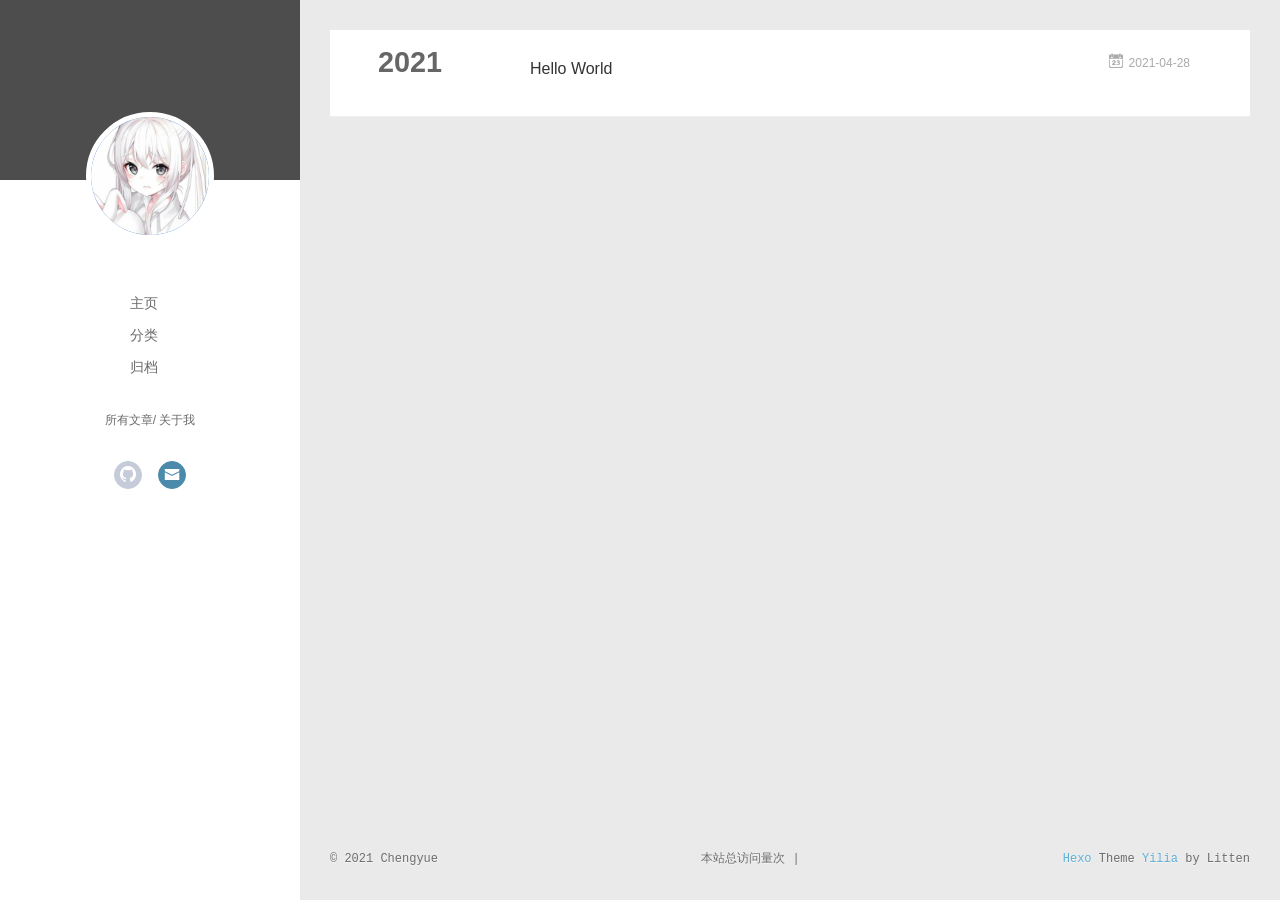
==== archives/index.html @ 6927a151 "Site updated: 2021-04-29 12:29:31" ====
<!DOCTYPE html>
<html>
<head>
  <meta charset="utf-8">
  
  <meta name="renderer" content="webkit">
  <meta http-equiv="X-UA-Compatible" content="IE=edge" >
  <link rel="dns-prefetch" href="http://example.com">
  <title>Archives | Sakura</title>
  <meta name="viewport" content="width=device-width, initial-scale=1, maximum-scale=1">
  <meta name="description" content="我们走过很多路，最后也回归到土里">
<meta property="og:type" content="website">
<meta property="og:title" content="Sakura">
<meta property="og:url" content="http://example.com/archives/index.html">
<meta property="og:site_name" content="Sakura">
<meta property="og:description" content="我们走过很多路，最后也回归到土里">
<meta property="og:locale" content="en_US">
<meta property="article:author" content="Chengyue">
<meta name="twitter:card" content="summary">
  
    <link rel="alternative" href="/atom.xml" title="Sakura" type="application/atom+xml">
  
  
    <link rel="icon" href="/favicon.png">
  
  <link rel="stylesheet" type="text/css" href="/./main.0cf68a.css">
  <style type="text/css">
  
    #container.show {
      background: linear-gradient(200deg,#a0cfe4,#e8c37e);
    }
  </style>
  

  

<meta name="generator" content="Hexo 5.4.0"></head>

<body>
  <div id="container" q-class="show:isCtnShow">
    <canvas id="anm-canvas" class="anm-canvas"></canvas>
    <div class="left-col" q-class="show:isShow">
      
<div class="overlay" style="background: #4d4d4d"></div>
<div class="intrude-less">
	<header id="header" class="inner">
		<a href="/" class="profilepic">
			<img src="/assets/touxiang.jpg" class="js-avatar">
		</a>
		<hgroup>
		  <h1 class="header-author"><a href="/"></a></h1>
		</hgroup>
		

		<nav class="header-menu">
			<ul>
			
				<li><a href="/">主页</a></li>
	        
				<li><a href="/categories">分类</a></li>
	        
				<li><a href="/archives">归档</a></li>
	        
			</ul>
		</nav>
		<nav class="header-smart-menu">
    		
    			
    			<a q-on="click: openSlider(e, 'innerArchive')" href="javascript:void(0)">所有文章</a>
    			
            
    			
            
    			
    			<a q-on="click: openSlider(e, 'aboutme')" href="javascript:void(0)">关于我</a>
    			
            
		</nav>
		<nav class="header-nav">
			<div class="social">
				
					<a class="github" target="_blank" href="https://github.com/ammu14/ammu14.github.io" title="github"><i class="icon-github"></i></a>
		        
					<a class="mail" target="_blank" href="mailto:527351945@qq.com" title="mail"><i class="icon-mail"></i></a>
		        
			</div>
		</nav>
	</header>		
</div>

    </div>
    <div class="mid-col" q-class="show:isShow,hide:isShow|isFalse">
      
<nav id="mobile-nav">
  	<div class="overlay js-overlay" style="background: #4d4d4d"></div>
	<div class="btnctn js-mobile-btnctn">
  		<div class="slider-trigger list" q-on="click: openSlider(e)"><i class="icon icon-sort"></i></div>
	</div>
	<div class="intrude-less">
		<header id="header" class="inner">
			<div class="profilepic">
				<img src="/assets/touxiang.jpg" class="js-avatar">
			</div>
			<hgroup>
			  <h1 class="header-author js-header-author"></h1>
			</hgroup>
			
			
			
				
			
				
			
				
			
			
			
			<nav class="header-nav">
				<div class="social">
					
						<a class="github" target="_blank" href="https://github.com/ammu14/ammu14.github.io" title="github"><i class="icon-github"></i></a>
			        
						<a class="mail" target="_blank" href="mailto:527351945@qq.com" title="mail"><i class="icon-mail"></i></a>
			        
				</div>
			</nav>

			<nav class="header-menu js-header-menu">
				<ul style="width: 70%">
				
				
					<li style="width: 33.333333333333336%"><a href="/">主页</a></li>
		        
					<li style="width: 33.333333333333336%"><a href="/categories">分类</a></li>
		        
					<li style="width: 33.333333333333336%"><a href="/archives">归档</a></li>
		        
				</ul>
			</nav>
		</header>				
	</div>
	<div class="mobile-mask" style="display:none" q-show="isShow"></div>
</nav>

      <div id="wrapper" class="body-wrap">
        <div class="menu-l">
          <div class="canvas-wrap">
            <canvas data-colors="#eaeaea" data-sectionHeight="100" data-contentId="js-content" id="myCanvas1" class="anm-canvas"></canvas>
          </div>
          <div id="js-content" class="content-ll">
            
  
  
    
    
      
      
      <section class="archives-wrap">
        <div class="archive-year-wrap">
          <a href="/archives/2021" class="archive-year">2021</a>
        </div>
        <div class="archives">
    
    <article class="archive-article archive-type-post">
  <div class="archive-article-inner">
    <header class="archive-article-header">
      	<div class="article-meta">
	      	


<a href="/2021/04/28/hello-world/" class="archive-article-date">
  	<time datetime="2021-04-28T14:34:05.480Z" itemprop="datePublished"><i class="icon-calendar icon"></i>2021-04-28</time>
</a>
        </div>
    	 
  
    <h1 itemprop="name">
      <a class="archive-article-title" href="/2021/04/28/hello-world/">Hello World</a>
    </h1>
  

        <div class="article-info info-on-right">
          
          

        </div>
        <div class="clearfix"></div>
    </header>
  </div>
</article>
  
  
    </div></section>
  

    


          </div>
        </div>
      </div>
      <footer id="footer">
  <div class="outer">
    <div id="footer-info">
    	<div class="footer-left">
    		&copy; 2021 Chengyue
    	</div>
      	<div class="footer-right">
      		<a href="http://hexo.io/" target="_blank">Hexo</a>  Theme <a href="https://github.com/litten/hexo-theme-yilia" target="_blank">Yilia</a> by Litten
      	</div>
    </div>
  </div>

  
        <!-- 不蒜子统计 -->
        <span id="busuanzi_container_site_pv">
                本站总访问量<span id="busuanzi_value_site_pv"></span>次
        </span>
        <span class="post-meta-divider">|</span>
        <span id="busuanzi_container_site_uv" style='display:none'>
                本站访客数<span id="busuanzi_value_site_uv"></span>人
        </span>
        <script async src="//busuanzi.ibruce.info/busuanzi/2.3/busuanzi.pure.mini.js"></script>
  

</footer>
    </div>
    <script>
	var yiliaConfig = {
		mathjax: false,
		isHome: false,
		isPost: false,
		isArchive: true,
		isTag: false,
		isCategory: false,
		open_in_new: false,
		toc_hide_index: true,
		root: "/",
		innerArchive: true,
		showTags: false
	}
</script>

<script>!function(t){function n(e){if(r[e])return r[e].exports;var i=r[e]={exports:{},id:e,loaded:!1};return t[e].call(i.exports,i,i.exports,n),i.loaded=!0,i.exports}var r={};n.m=t,n.c=r,n.p="./",n(0)}([function(t,n,r){r(195),t.exports=r(191)},function(t,n,r){var e=r(3),i=r(52),o=r(27),u=r(28),c=r(53),f="prototype",a=function(t,n,r){var s,l,h,v,p=t&a.F,d=t&a.G,y=t&a.S,g=t&a.P,b=t&a.B,m=d?e:y?e[n]||(e[n]={}):(e[n]||{})[f],x=d?i:i[n]||(i[n]={}),w=x[f]||(x[f]={});d&&(r=n);for(s in r)l=!p&&m&&void 0!==m[s],h=(l?m:r)[s],v=b&&l?c(h,e):g&&"function"==typeof h?c(Function.call,h):h,m&&u(m,s,h,t&a.U),x[s]!=h&&o(x,s,v),g&&w[s]!=h&&(w[s]=h)};e.core=i,a.F=1,a.G=2,a.S=4,a.P=8,a.B=16,a.W=32,a.U=64,a.R=128,t.exports=a},function(t,n,r){var e=r(6);t.exports=function(t){if(!e(t))throw TypeError(t+" is not an object!");return t}},function(t,n){var r=t.exports="undefined"!=typeof window&&window.Math==Math?window:"undefined"!=typeof self&&self.Math==Math?self:Function("return this")();"number"==typeof __g&&(__g=r)},function(t,n){t.exports=function(t){try{return!!t()}catch(t){return!0}}},function(t,n){var r=t.exports="undefined"!=typeof window&&window.Math==Math?window:"undefined"!=typeof self&&self.Math==Math?self:Function("return this")();"number"==typeof __g&&(__g=r)},function(t,n){t.exports=function(t){return"object"==typeof t?null!==t:"function"==typeof t}},function(t,n,r){var e=r(126)("wks"),i=r(76),o=r(3).Symbol,u="function"==typeof o;(t.exports=function(t){return e[t]||(e[t]=u&&o[t]||(u?o:i)("Symbol."+t))}).store=e},function(t,n){var r={}.hasOwnProperty;t.exports=function(t,n){return r.call(t,n)}},function(t,n,r){var e=r(94),i=r(33);t.exports=function(t){return e(i(t))}},function(t,n,r){t.exports=!r(4)(function(){return 7!=Object.defineProperty({},"a",{get:function(){return 7}}).a})},function(t,n,r){var e=r(2),i=r(167),o=r(50),u=Object.defineProperty;n.f=r(10)?Object.defineProperty:function(t,n,r){if(e(t),n=o(n,!0),e(r),i)try{return u(t,n,r)}catch(t){}if("get"in r||"set"in r)throw TypeError("Accessors not supported!");return"value"in r&&(t[n]=r.value),t}},function(t,n,r){t.exports=!r(18)(function(){return 7!=Object.defineProperty({},"a",{get:function(){return 7}}).a})},function(t,n,r){var e=r(14),i=r(22);t.exports=r(12)?function(t,n,r){return e.f(t,n,i(1,r))}:function(t,n,r){return t[n]=r,t}},function(t,n,r){var e=r(20),i=r(58),o=r(42),u=Object.defineProperty;n.f=r(12)?Object.defineProperty:function(t,n,r){if(e(t),n=o(n,!0),e(r),i)try{return u(t,n,r)}catch(t){}if("get"in r||"set"in r)throw TypeError("Accessors not supported!");return"value"in r&&(t[n]=r.value),t}},function(t,n,r){var e=r(40)("wks"),i=r(23),o=r(5).Symbol,u="function"==typeof o;(t.exports=function(t){return e[t]||(e[t]=u&&o[t]||(u?o:i)("Symbol."+t))}).store=e},function(t,n,r){var e=r(67),i=Math.min;t.exports=function(t){return t>0?i(e(t),9007199254740991):0}},function(t,n,r){var e=r(46);t.exports=function(t){return Object(e(t))}},function(t,n){t.exports=function(t){try{return!!t()}catch(t){return!0}}},function(t,n,r){var e=r(63),i=r(34);t.exports=Object.keys||function(t){return e(t,i)}},function(t,n,r){var e=r(21);t.exports=function(t){if(!e(t))throw TypeError(t+" is not an object!");return t}},function(t,n){t.exports=function(t){return"object"==typeof t?null!==t:"function"==typeof t}},function(t,n){t.exports=function(t,n){return{enumerable:!(1&t),configurable:!(2&t),writable:!(4&t),value:n}}},function(t,n){var r=0,e=Math.random();t.exports=function(t){return"Symbol(".concat(void 0===t?"":t,")_",(++r+e).toString(36))}},function(t,n){var r={}.hasOwnProperty;t.exports=function(t,n){return r.call(t,n)}},function(t,n){var r=t.exports={version:"2.4.0"};"number"==typeof __e&&(__e=r)},function(t,n){t.exports=function(t){if("function"!=typeof t)throw TypeError(t+" is not a function!");return t}},function(t,n,r){var e=r(11),i=r(66);t.exports=r(10)?function(t,n,r){return e.f(t,n,i(1,r))}:function(t,n,r){return t[n]=r,t}},function(t,n,r){var e=r(3),i=r(27),o=r(24),u=r(76)("src"),c="toString",f=Function[c],a=(""+f).split(c);r(52).inspectSource=function(t){return f.call(t)},(t.exports=function(t,n,r,c){var f="function"==typeof r;f&&(o(r,"name")||i(r,"name",n)),t[n]!==r&&(f&&(o(r,u)||i(r,u,t[n]?""+t[n]:a.join(String(n)))),t===e?t[n]=r:c?t[n]?t[n]=r:i(t,n,r):(delete t[n],i(t,n,r)))})(Function.prototype,c,function(){return"function"==typeof this&&this[u]||f.call(this)})},function(t,n,r){var e=r(1),i=r(4),o=r(46),u=function(t,n,r,e){var i=String(o(t)),u="<"+n;return""!==r&&(u+=" "+r+'="'+String(e).replace(/"/g,"&quot;")+'"'),u+">"+i+"</"+n+">"};t.exports=function(t,n){var r={};r[t]=n(u),e(e.P+e.F*i(function(){var n=""[t]('"');return n!==n.toLowerCase()||n.split('"').length>3}),"String",r)}},function(t,n,r){var e=r(115),i=r(46);t.exports=function(t){return e(i(t))}},function(t,n,r){var e=r(116),i=r(66),o=r(30),u=r(50),c=r(24),f=r(167),a=Object.getOwnPropertyDescriptor;n.f=r(10)?a:function(t,n){if(t=o(t),n=u(n,!0),f)try{return a(t,n)}catch(t){}if(c(t,n))return i(!e.f.call(t,n),t[n])}},function(t,n,r){var e=r(24),i=r(17),o=r(145)("IE_PROTO"),u=Object.prototype;t.exports=Object.getPrototypeOf||function(t){return t=i(t),e(t,o)?t[o]:"function"==typeof t.constructor&&t instanceof t.constructor?t.constructor.prototype:t instanceof Object?u:null}},function(t,n){t.exports=function(t){if(void 0==t)throw TypeError("Can't call method on  "+t);return t}},function(t,n){t.exports="constructor,hasOwnProperty,isPrototypeOf,propertyIsEnumerable,toLocaleString,toString,valueOf".split(",")},function(t,n){t.exports={}},function(t,n){t.exports=!0},function(t,n){n.f={}.propertyIsEnumerable},function(t,n,r){var e=r(14).f,i=r(8),o=r(15)("toStringTag");t.exports=function(t,n,r){t&&!i(t=r?t:t.prototype,o)&&e(t,o,{configurable:!0,value:n})}},function(t,n,r){var e=r(40)("keys"),i=r(23);t.exports=function(t){return e[t]||(e[t]=i(t))}},function(t,n,r){var e=r(5),i="__core-js_shared__",o=e[i]||(e[i]={});t.exports=function(t){return o[t]||(o[t]={})}},function(t,n){var r=Math.ceil,e=Math.floor;t.exports=function(t){return isNaN(t=+t)?0:(t>0?e:r)(t)}},function(t,n,r){var e=r(21);t.exports=function(t,n){if(!e(t))return t;var r,i;if(n&&"function"==typeof(r=t.toString)&&!e(i=r.call(t)))return i;if("function"==typeof(r=t.valueOf)&&!e(i=r.call(t)))return i;if(!n&&"function"==typeof(r=t.toString)&&!e(i=r.call(t)))return i;throw TypeError("Can't convert object to primitive value")}},function(t,n,r){var e=r(5),i=r(25),o=r(36),u=r(44),c=r(14).f;t.exports=function(t){var n=i.Symbol||(i.Symbol=o?{}:e.Symbol||{});"_"==t.charAt(0)||t in n||c(n,t,{value:u.f(t)})}},function(t,n,r){n.f=r(15)},function(t,n){var r={}.toString;t.exports=function(t){return r.call(t).slice(8,-1)}},function(t,n){t.exports=function(t){if(void 0==t)throw TypeError("Can't call method on  "+t);return t}},function(t,n,r){var e=r(4);t.exports=function(t,n){return!!t&&e(function(){n?t.call(null,function(){},1):t.call(null)})}},function(t,n,r){var e=r(53),i=r(115),o=r(17),u=r(16),c=r(203);t.exports=function(t,n){var r=1==t,f=2==t,a=3==t,s=4==t,l=6==t,h=5==t||l,v=n||c;return function(n,c,p){for(var d,y,g=o(n),b=i(g),m=e(c,p,3),x=u(b.length),w=0,S=r?v(n,x):f?v(n,0):void 0;x>w;w++)if((h||w in b)&&(d=b[w],y=m(d,w,g),t))if(r)S[w]=y;else if(y)switch(t){case 3:return!0;case 5:return d;case 6:return w;case 2:S.push(d)}else if(s)return!1;return l?-1:a||s?s:S}}},function(t,n,r){var e=r(1),i=r(52),o=r(4);t.exports=function(t,n){var r=(i.Object||{})[t]||Object[t],u={};u[t]=n(r),e(e.S+e.F*o(function(){r(1)}),"Object",u)}},function(t,n,r){var e=r(6);t.exports=function(t,n){if(!e(t))return t;var r,i;if(n&&"function"==typeof(r=t.toString)&&!e(i=r.call(t)))return i;if("function"==typeof(r=t.valueOf)&&!e(i=r.call(t)))return i;if(!n&&"function"==typeof(r=t.toString)&&!e(i=r.call(t)))return i;throw TypeError("Can't convert object to primitive value")}},function(t,n,r){var e=r(5),i=r(25),o=r(91),u=r(13),c="prototype",f=function(t,n,r){var a,s,l,h=t&f.F,v=t&f.G,p=t&f.S,d=t&f.P,y=t&f.B,g=t&f.W,b=v?i:i[n]||(i[n]={}),m=b[c],x=v?e:p?e[n]:(e[n]||{})[c];v&&(r=n);for(a in r)(s=!h&&x&&void 0!==x[a])&&a in b||(l=s?x[a]:r[a],b[a]=v&&"function"!=typeof x[a]?r[a]:y&&s?o(l,e):g&&x[a]==l?function(t){var n=function(n,r,e){if(this instanceof t){switch(arguments.length){case 0:return new t;case 1:return new t(n);case 2:return new t(n,r)}return new t(n,r,e)}return t.apply(this,arguments)};return n[c]=t[c],n}(l):d&&"function"==typeof l?o(Function.call,l):l,d&&((b.virtual||(b.virtual={}))[a]=l,t&f.R&&m&&!m[a]&&u(m,a,l)))};f.F=1,f.G=2,f.S=4,f.P=8,f.B=16,f.W=32,f.U=64,f.R=128,t.exports=f},function(t,n){var r=t.exports={version:"2.4.0"};"number"==typeof __e&&(__e=r)},function(t,n,r){var e=r(26);t.exports=function(t,n,r){if(e(t),void 0===n)return t;switch(r){case 1:return function(r){return t.call(n,r)};case 2:return function(r,e){return t.call(n,r,e)};case 3:return function(r,e,i){return t.call(n,r,e,i)}}return function(){return t.apply(n,arguments)}}},function(t,n,r){var e=r(183),i=r(1),o=r(126)("metadata"),u=o.store||(o.store=new(r(186))),c=function(t,n,r){var i=u.get(t);if(!i){if(!r)return;u.set(t,i=new e)}var o=i.get(n);if(!o){if(!r)return;i.set(n,o=new e)}return o},f=function(t,n,r){var e=c(n,r,!1);return void 0!==e&&e.has(t)},a=function(t,n,r){var e=c(n,r,!1);return void 0===e?void 0:e.get(t)},s=function(t,n,r,e){c(r,e,!0).set(t,n)},l=function(t,n){var r=c(t,n,!1),e=[];return r&&r.forEach(function(t,n){e.push(n)}),e},h=function(t){return void 0===t||"symbol"==typeof t?t:String(t)},v=function(t){i(i.S,"Reflect",t)};t.exports={store:u,map:c,has:f,get:a,set:s,keys:l,key:h,exp:v}},function(t,n,r){"use strict";if(r(10)){var e=r(69),i=r(3),o=r(4),u=r(1),c=r(127),f=r(152),a=r(53),s=r(68),l=r(66),h=r(27),v=r(73),p=r(67),d=r(16),y=r(75),g=r(50),b=r(24),m=r(180),x=r(114),w=r(6),S=r(17),_=r(137),O=r(70),E=r(32),P=r(71).f,j=r(154),F=r(76),M=r(7),A=r(48),N=r(117),T=r(146),I=r(155),k=r(80),L=r(123),R=r(74),C=r(130),D=r(160),U=r(11),W=r(31),G=U.f,B=W.f,V=i.RangeError,z=i.TypeError,q=i.Uint8Array,K="ArrayBuffer",J="Shared"+K,Y="BYTES_PER_ELEMENT",H="prototype",$=Array[H],X=f.ArrayBuffer,Q=f.DataView,Z=A(0),tt=A(2),nt=A(3),rt=A(4),et=A(5),it=A(6),ot=N(!0),ut=N(!1),ct=I.values,ft=I.keys,at=I.entries,st=$.lastIndexOf,lt=$.reduce,ht=$.reduceRight,vt=$.join,pt=$.sort,dt=$.slice,yt=$.toString,gt=$.toLocaleString,bt=M("iterator"),mt=M("toStringTag"),xt=F("typed_constructor"),wt=F("def_constructor"),St=c.CONSTR,_t=c.TYPED,Ot=c.VIEW,Et="Wrong length!",Pt=A(1,function(t,n){return Tt(T(t,t[wt]),n)}),jt=o(function(){return 1===new q(new Uint16Array([1]).buffer)[0]}),Ft=!!q&&!!q[H].set&&o(function(){new q(1).set({})}),Mt=function(t,n){if(void 0===t)throw z(Et);var r=+t,e=d(t);if(n&&!m(r,e))throw V(Et);return e},At=function(t,n){var r=p(t);if(r<0||r%n)throw V("Wrong offset!");return r},Nt=function(t){if(w(t)&&_t in t)return t;throw z(t+" is not a typed array!")},Tt=function(t,n){if(!(w(t)&&xt in t))throw z("It is not a typed array constructor!");return new t(n)},It=function(t,n){return kt(T(t,t[wt]),n)},kt=function(t,n){for(var r=0,e=n.length,i=Tt(t,e);e>r;)i[r]=n[r++];return i},Lt=function(t,n,r){G(t,n,{get:function(){return this._d[r]}})},Rt=function(t){var n,r,e,i,o,u,c=S(t),f=arguments.length,s=f>1?arguments[1]:void 0,l=void 0!==s,h=j(c);if(void 0!=h&&!_(h)){for(u=h.call(c),e=[],n=0;!(o=u.next()).done;n++)e.push(o.value);c=e}for(l&&f>2&&(s=a(s,arguments[2],2)),n=0,r=d(c.length),i=Tt(this,r);r>n;n++)i[n]=l?s(c[n],n):c[n];return i},Ct=function(){for(var t=0,n=arguments.length,r=Tt(this,n);n>t;)r[t]=arguments[t++];return r},Dt=!!q&&o(function(){gt.call(new q(1))}),Ut=function(){return gt.apply(Dt?dt.call(Nt(this)):Nt(this),arguments)},Wt={copyWithin:function(t,n){return D.call(Nt(this),t,n,arguments.length>2?arguments[2]:void 0)},every:function(t){return rt(Nt(this),t,arguments.length>1?arguments[1]:void 0)},fill:function(t){return C.apply(Nt(this),arguments)},filter:function(t){return It(this,tt(Nt(this),t,arguments.length>1?arguments[1]:void 0))},find:function(t){return et(Nt(this),t,arguments.length>1?arguments[1]:void 0)},findIndex:function(t){return it(Nt(this),t,arguments.length>1?arguments[1]:void 0)},forEach:function(t){Z(Nt(this),t,arguments.length>1?arguments[1]:void 0)},indexOf:function(t){return ut(Nt(this),t,arguments.length>1?arguments[1]:void 0)},includes:function(t){return ot(Nt(this),t,arguments.length>1?arguments[1]:void 0)},join:function(t){return vt.apply(Nt(this),arguments)},lastIndexOf:function(t){return st.apply(Nt(this),arguments)},map:function(t){return Pt(Nt(this),t,arguments.length>1?arguments[1]:void 0)},reduce:function(t){return lt.apply(Nt(this),arguments)},reduceRight:function(t){return ht.apply(Nt(this),arguments)},reverse:function(){for(var t,n=this,r=Nt(n).length,e=Math.floor(r/2),i=0;i<e;)t=n[i],n[i++]=n[--r],n[r]=t;return n},some:function(t){return nt(Nt(this),t,arguments.length>1?arguments[1]:void 0)},sort:function(t){return pt.call(Nt(this),t)},subarray:function(t,n){var r=Nt(this),e=r.length,i=y(t,e);return new(T(r,r[wt]))(r.buffer,r.byteOffset+i*r.BYTES_PER_ELEMENT,d((void 0===n?e:y(n,e))-i))}},Gt=function(t,n){return It(this,dt.call(Nt(this),t,n))},Bt=function(t){Nt(this);var n=At(arguments[1],1),r=this.length,e=S(t),i=d(e.length),o=0;if(i+n>r)throw V(Et);for(;o<i;)this[n+o]=e[o++]},Vt={entries:function(){return at.call(Nt(this))},keys:function(){return ft.call(Nt(this))},values:function(){return ct.call(Nt(this))}},zt=function(t,n){return w(t)&&t[_t]&&"symbol"!=typeof n&&n in t&&String(+n)==String(n)},qt=function(t,n){return zt(t,n=g(n,!0))?l(2,t[n]):B(t,n)},Kt=function(t,n,r){return!(zt(t,n=g(n,!0))&&w(r)&&b(r,"value"))||b(r,"get")||b(r,"set")||r.configurable||b(r,"writable")&&!r.writable||b(r,"enumerable")&&!r.enumerable?G(t,n,r):(t[n]=r.value,t)};St||(W.f=qt,U.f=Kt),u(u.S+u.F*!St,"Object",{getOwnPropertyDescriptor:qt,defineProperty:Kt}),o(function(){yt.call({})})&&(yt=gt=function(){return vt.call(this)});var Jt=v({},Wt);v(Jt,Vt),h(Jt,bt,Vt.values),v(Jt,{slice:Gt,set:Bt,constructor:function(){},toString:yt,toLocaleString:Ut}),Lt(Jt,"buffer","b"),Lt(Jt,"byteOffset","o"),Lt(Jt,"byteLength","l"),Lt(Jt,"length","e"),G(Jt,mt,{get:function(){return this[_t]}}),t.exports=function(t,n,r,f){f=!!f;var a=t+(f?"Clamped":"")+"Array",l="Uint8Array"!=a,v="get"+t,p="set"+t,y=i[a],g=y||{},b=y&&E(y),m=!y||!c.ABV,S={},_=y&&y[H],j=function(t,r){var e=t._d;return e.v[v](r*n+e.o,jt)},F=function(t,r,e){var i=t._d;f&&(e=(e=Math.round(e))<0?0:e>255?255:255&e),i.v[p](r*n+i.o,e,jt)},M=function(t,n){G(t,n,{get:function(){return j(this,n)},set:function(t){return F(this,n,t)},enumerable:!0})};m?(y=r(function(t,r,e,i){s(t,y,a,"_d");var o,u,c,f,l=0,v=0;if(w(r)){if(!(r instanceof X||(f=x(r))==K||f==J))return _t in r?kt(y,r):Rt.call(y,r);o=r,v=At(e,n);var p=r.byteLength;if(void 0===i){if(p%n)throw V(Et);if((u=p-v)<0)throw V(Et)}else if((u=d(i)*n)+v>p)throw V(Et);c=u/n}else c=Mt(r,!0),u=c*n,o=new X(u);for(h(t,"_d",{b:o,o:v,l:u,e:c,v:new Q(o)});l<c;)M(t,l++)}),_=y[H]=O(Jt),h(_,"constructor",y)):L(function(t){new y(null),new y(t)},!0)||(y=r(function(t,r,e,i){s(t,y,a);var o;return w(r)?r instanceof X||(o=x(r))==K||o==J?void 0!==i?new g(r,At(e,n),i):void 0!==e?new g(r,At(e,n)):new g(r):_t in r?kt(y,r):Rt.call(y,r):new g(Mt(r,l))}),Z(b!==Function.prototype?P(g).concat(P(b)):P(g),function(t){t in y||h(y,t,g[t])}),y[H]=_,e||(_.constructor=y));var A=_[bt],N=!!A&&("values"==A.name||void 0==A.name),T=Vt.values;h(y,xt,!0),h(_,_t,a),h(_,Ot,!0),h(_,wt,y),(f?new y(1)[mt]==a:mt in _)||G(_,mt,{get:function(){return a}}),S[a]=y,u(u.G+u.W+u.F*(y!=g),S),u(u.S,a,{BYTES_PER_ELEMENT:n,from:Rt,of:Ct}),Y in _||h(_,Y,n),u(u.P,a,Wt),R(a),u(u.P+u.F*Ft,a,{set:Bt}),u(u.P+u.F*!N,a,Vt),u(u.P+u.F*(_.toString!=yt),a,{toString:yt}),u(u.P+u.F*o(function(){new y(1).slice()}),a,{slice:Gt}),u(u.P+u.F*(o(function(){return[1,2].toLocaleString()!=new y([1,2]).toLocaleString()})||!o(function(){_.toLocaleString.call([1,2])})),a,{toLocaleString:Ut}),k[a]=N?A:T,e||N||h(_,bt,T)}}else t.exports=function(){}},function(t,n){var r={}.toString;t.exports=function(t){return r.call(t).slice(8,-1)}},function(t,n,r){var e=r(21),i=r(5).document,o=e(i)&&e(i.createElement);t.exports=function(t){return o?i.createElement(t):{}}},function(t,n,r){t.exports=!r(12)&&!r(18)(function(){return 7!=Object.defineProperty(r(57)("div"),"a",{get:function(){return 7}}).a})},function(t,n,r){"use strict";var e=r(36),i=r(51),o=r(64),u=r(13),c=r(8),f=r(35),a=r(96),s=r(38),l=r(103),h=r(15)("iterator"),v=!([].keys&&"next"in[].keys()),p="keys",d="values",y=function(){return this};t.exports=function(t,n,r,g,b,m,x){a(r,n,g);var w,S,_,O=function(t){if(!v&&t in F)return F[t];switch(t){case p:case d:return function(){return new r(this,t)}}return function(){return new r(this,t)}},E=n+" Iterator",P=b==d,j=!1,F=t.prototype,M=F[h]||F["@@iterator"]||b&&F[b],A=M||O(b),N=b?P?O("entries"):A:void 0,T="Array"==n?F.entries||M:M;if(T&&(_=l(T.call(new t)))!==Object.prototype&&(s(_,E,!0),e||c(_,h)||u(_,h,y)),P&&M&&M.name!==d&&(j=!0,A=function(){return M.call(this)}),e&&!x||!v&&!j&&F[h]||u(F,h,A),f[n]=A,f[E]=y,b)if(w={values:P?A:O(d),keys:m?A:O(p),entries:N},x)for(S in w)S in F||o(F,S,w[S]);else i(i.P+i.F*(v||j),n,w);return w}},function(t,n,r){var e=r(20),i=r(100),o=r(34),u=r(39)("IE_PROTO"),c=function(){},f="prototype",a=function(){var t,n=r(57)("iframe"),e=o.length;for(n.style.display="none",r(93).appendChild(n),n.src="javascript:",t=n.contentWindow.document,t.open(),t.write("<script>document.F=Object<\/script>"),t.close(),a=t.F;e--;)delete a[f][o[e]];return a()};t.exports=Object.create||function(t,n){var r;return null!==t?(c[f]=e(t),r=new c,c[f]=null,r[u]=t):r=a(),void 0===n?r:i(r,n)}},function(t,n,r){var e=r(63),i=r(34).concat("length","prototype");n.f=Object.getOwnPropertyNames||function(t){return e(t,i)}},function(t,n){n.f=Object.getOwnPropertySymbols},function(t,n,r){var e=r(8),i=r(9),o=r(90)(!1),u=r(39)("IE_PROTO");t.exports=function(t,n){var r,c=i(t),f=0,a=[];for(r in c)r!=u&&e(c,r)&&a.push(r);for(;n.length>f;)e(c,r=n[f++])&&(~o(a,r)||a.push(r));return a}},function(t,n,r){t.exports=r(13)},function(t,n,r){var e=r(76)("meta"),i=r(6),o=r(24),u=r(11).f,c=0,f=Object.isExtensible||function(){return!0},a=!r(4)(function(){return f(Object.preventExtensions({}))}),s=function(t){u(t,e,{value:{i:"O"+ ++c,w:{}}})},l=function(t,n){if(!i(t))return"symbol"==typeof t?t:("string"==typeof t?"S":"P")+t;if(!o(t,e)){if(!f(t))return"F";if(!n)return"E";s(t)}return t[e].i},h=function(t,n){if(!o(t,e)){if(!f(t))return!0;if(!n)return!1;s(t)}return t[e].w},v=function(t){return a&&p.NEED&&f(t)&&!o(t,e)&&s(t),t},p=t.exports={KEY:e,NEED:!1,fastKey:l,getWeak:h,onFreeze:v}},function(t,n){t.exports=function(t,n){return{enumerable:!(1&t),configurable:!(2&t),writable:!(4&t),value:n}}},function(t,n){var r=Math.ceil,e=Math.floor;t.exports=function(t){return isNaN(t=+t)?0:(t>0?e:r)(t)}},function(t,n){t.exports=function(t,n,r,e){if(!(t instanceof n)||void 0!==e&&e in t)throw TypeError(r+": incorrect invocation!");return t}},function(t,n){t.exports=!1},function(t,n,r){var e=r(2),i=r(173),o=r(133),u=r(145)("IE_PROTO"),c=function(){},f="prototype",a=function(){var t,n=r(132)("iframe"),e=o.length;for(n.style.display="none",r(135).appendChild(n),n.src="javascript:",t=n.contentWindow.document,t.open(),t.write("<script>document.F=Object<\/script>"),t.close(),a=t.F;e--;)delete a[f][o[e]];return a()};t.exports=Object.create||function(t,n){var r;return null!==t?(c[f]=e(t),r=new c,c[f]=null,r[u]=t):r=a(),void 0===n?r:i(r,n)}},function(t,n,r){var e=r(175),i=r(133).concat("length","prototype");n.f=Object.getOwnPropertyNames||function(t){return e(t,i)}},function(t,n,r){var e=r(175),i=r(133);t.exports=Object.keys||function(t){return e(t,i)}},function(t,n,r){var e=r(28);t.exports=function(t,n,r){for(var i in n)e(t,i,n[i],r);return t}},function(t,n,r){"use strict";var e=r(3),i=r(11),o=r(10),u=r(7)("species");t.exports=function(t){var n=e[t];o&&n&&!n[u]&&i.f(n,u,{configurable:!0,get:function(){return this}})}},function(t,n,r){var e=r(67),i=Math.max,o=Math.min;t.exports=function(t,n){return t=e(t),t<0?i(t+n,0):o(t,n)}},function(t,n){var r=0,e=Math.random();t.exports=function(t){return"Symbol(".concat(void 0===t?"":t,")_",(++r+e).toString(36))}},function(t,n,r){var e=r(33);t.exports=function(t){return Object(e(t))}},function(t,n,r){var e=r(7)("unscopables"),i=Array.prototype;void 0==i[e]&&r(27)(i,e,{}),t.exports=function(t){i[e][t]=!0}},function(t,n,r){var e=r(53),i=r(169),o=r(137),u=r(2),c=r(16),f=r(154),a={},s={},n=t.exports=function(t,n,r,l,h){var v,p,d,y,g=h?function(){return t}:f(t),b=e(r,l,n?2:1),m=0;if("function"!=typeof g)throw TypeError(t+" is not iterable!");if(o(g)){for(v=c(t.length);v>m;m++)if((y=n?b(u(p=t[m])[0],p[1]):b(t[m]))===a||y===s)return y}else for(d=g.call(t);!(p=d.next()).done;)if((y=i(d,b,p.value,n))===a||y===s)return y};n.BREAK=a,n.RETURN=s},function(t,n){t.exports={}},function(t,n,r){var e=r(11).f,i=r(24),o=r(7)("toStringTag");t.exports=function(t,n,r){t&&!i(t=r?t:t.prototype,o)&&e(t,o,{configurable:!0,value:n})}},function(t,n,r){var e=r(1),i=r(46),o=r(4),u=r(150),c="["+u+"]",f="​",a=RegExp("^"+c+c+"*"),s=RegExp(c+c+"*$"),l=function(t,n,r){var i={},c=o(function(){return!!u[t]()||f[t]()!=f}),a=i[t]=c?n(h):u[t];r&&(i[r]=a),e(e.P+e.F*c,"String",i)},h=l.trim=function(t,n){return t=String(i(t)),1&n&&(t=t.replace(a,"")),2&n&&(t=t.replace(s,"")),t};t.exports=l},function(t,n,r){t.exports={default:r(86),__esModule:!0}},function(t,n,r){t.exports={default:r(87),__esModule:!0}},function(t,n,r){"use strict";function e(t){return t&&t.__esModule?t:{default:t}}n.__esModule=!0;var i=r(84),o=e(i),u=r(83),c=e(u),f="function"==typeof c.default&&"symbol"==typeof o.default?function(t){return typeof t}:function(t){return t&&"function"==typeof c.default&&t.constructor===c.default&&t!==c.default.prototype?"symbol":typeof t};n.default="function"==typeof c.default&&"symbol"===f(o.default)?function(t){return void 0===t?"undefined":f(t)}:function(t){return t&&"function"==typeof c.default&&t.constructor===c.default&&t!==c.default.prototype?"symbol":void 0===t?"undefined":f(t)}},function(t,n,r){r(110),r(108),r(111),r(112),t.exports=r(25).Symbol},function(t,n,r){r(109),r(113),t.exports=r(44).f("iterator")},function(t,n){t.exports=function(t){if("function"!=typeof t)throw TypeError(t+" is not a function!");return t}},function(t,n){t.exports=function(){}},function(t,n,r){var e=r(9),i=r(106),o=r(105);t.exports=function(t){return function(n,r,u){var c,f=e(n),a=i(f.length),s=o(u,a);if(t&&r!=r){for(;a>s;)if((c=f[s++])!=c)return!0}else for(;a>s;s++)if((t||s in f)&&f[s]===r)return t||s||0;return!t&&-1}}},function(t,n,r){var e=r(88);t.exports=function(t,n,r){if(e(t),void 0===n)return t;switch(r){case 1:return function(r){return t.call(n,r)};case 2:return function(r,e){return t.call(n,r,e)};case 3:return function(r,e,i){return t.call(n,r,e,i)}}return function(){return t.apply(n,arguments)}}},function(t,n,r){var e=r(19),i=r(62),o=r(37);t.exports=function(t){var n=e(t),r=i.f;if(r)for(var u,c=r(t),f=o.f,a=0;c.length>a;)f.call(t,u=c[a++])&&n.push(u);return n}},function(t,n,r){t.exports=r(5).document&&document.documentElement},function(t,n,r){var e=r(56);t.exports=Object("z").propertyIsEnumerable(0)?Object:function(t){return"String"==e(t)?t.split(""):Object(t)}},function(t,n,r){var e=r(56);t.exports=Array.isArray||function(t){return"Array"==e(t)}},function(t,n,r){"use strict";var e=r(60),i=r(22),o=r(38),u={};r(13)(u,r(15)("iterator"),function(){return this}),t.exports=function(t,n,r){t.prototype=e(u,{next:i(1,r)}),o(t,n+" Iterator")}},function(t,n){t.exports=function(t,n){return{value:n,done:!!t}}},function(t,n,r){var e=r(19),i=r(9);t.exports=function(t,n){for(var r,o=i(t),u=e(o),c=u.length,f=0;c>f;)if(o[r=u[f++]]===n)return r}},function(t,n,r){var e=r(23)("meta"),i=r(21),o=r(8),u=r(14).f,c=0,f=Object.isExtensible||function(){return!0},a=!r(18)(function(){return f(Object.preventExtensions({}))}),s=function(t){u(t,e,{value:{i:"O"+ ++c,w:{}}})},l=function(t,n){if(!i(t))return"symbol"==typeof t?t:("string"==typeof t?"S":"P")+t;if(!o(t,e)){if(!f(t))return"F";if(!n)return"E";s(t)}return t[e].i},h=function(t,n){if(!o(t,e)){if(!f(t))return!0;if(!n)return!1;s(t)}return t[e].w},v=function(t){return a&&p.NEED&&f(t)&&!o(t,e)&&s(t),t},p=t.exports={KEY:e,NEED:!1,fastKey:l,getWeak:h,onFreeze:v}},function(t,n,r){var e=r(14),i=r(20),o=r(19);t.exports=r(12)?Object.defineProperties:function(t,n){i(t);for(var r,u=o(n),c=u.length,f=0;c>f;)e.f(t,r=u[f++],n[r]);return t}},function(t,n,r){var e=r(37),i=r(22),o=r(9),u=r(42),c=r(8),f=r(58),a=Object.getOwnPropertyDescriptor;n.f=r(12)?a:function(t,n){if(t=o(t),n=u(n,!0),f)try{return a(t,n)}catch(t){}if(c(t,n))return i(!e.f.call(t,n),t[n])}},function(t,n,r){var e=r(9),i=r(61).f,o={}.toString,u="object"==typeof window&&window&&Object.getOwnPropertyNames?Object.getOwnPropertyNames(window):[],c=function(t){try{return i(t)}catch(t){return u.slice()}};t.exports.f=function(t){return u&&"[object Window]"==o.call(t)?c(t):i(e(t))}},function(t,n,r){var e=r(8),i=r(77),o=r(39)("IE_PROTO"),u=Object.prototype;t.exports=Object.getPrototypeOf||function(t){return t=i(t),e(t,o)?t[o]:"function"==typeof t.constructor&&t instanceof t.constructor?t.constructor.prototype:t instanceof Object?u:null}},function(t,n,r){var e=r(41),i=r(33);t.exports=function(t){return function(n,r){var o,u,c=String(i(n)),f=e(r),a=c.length;return f<0||f>=a?t?"":void 0:(o=c.charCodeAt(f),o<55296||o>56319||f+1===a||(u=c.charCodeAt(f+1))<56320||u>57343?t?c.charAt(f):o:t?c.slice(f,f+2):u-56320+(o-55296<<10)+65536)}}},function(t,n,r){var e=r(41),i=Math.max,o=Math.min;t.exports=function(t,n){return t=e(t),t<0?i(t+n,0):o(t,n)}},function(t,n,r){var e=r(41),i=Math.min;t.exports=function(t){return t>0?i(e(t),9007199254740991):0}},function(t,n,r){"use strict";var e=r(89),i=r(97),o=r(35),u=r(9);t.exports=r(59)(Array,"Array",function(t,n){this._t=u(t),this._i=0,this._k=n},function(){var t=this._t,n=this._k,r=this._i++;return!t||r>=t.length?(this._t=void 0,i(1)):"keys"==n?i(0,r):"values"==n?i(0,t[r]):i(0,[r,t[r]])},"values"),o.Arguments=o.Array,e("keys"),e("values"),e("entries")},function(t,n){},function(t,n,r){"use strict";var e=r(104)(!0);r(59)(String,"String",function(t){this._t=String(t),this._i=0},function(){var t,n=this._t,r=this._i;return r>=n.length?{value:void 0,done:!0}:(t=e(n,r),this._i+=t.length,{value:t,done:!1})})},function(t,n,r){"use strict";var e=r(5),i=r(8),o=r(12),u=r(51),c=r(64),f=r(99).KEY,a=r(18),s=r(40),l=r(38),h=r(23),v=r(15),p=r(44),d=r(43),y=r(98),g=r(92),b=r(95),m=r(20),x=r(9),w=r(42),S=r(22),_=r(60),O=r(102),E=r(101),P=r(14),j=r(19),F=E.f,M=P.f,A=O.f,N=e.Symbol,T=e.JSON,I=T&&T.stringify,k="prototype",L=v("_hidden"),R=v("toPrimitive"),C={}.propertyIsEnumerable,D=s("symbol-registry"),U=s("symbols"),W=s("op-symbols"),G=Object[k],B="function"==typeof N,V=e.QObject,z=!V||!V[k]||!V[k].findChild,q=o&&a(function(){return 7!=_(M({},"a",{get:function(){return M(this,"a",{value:7}).a}})).a})?function(t,n,r){var e=F(G,n);e&&delete G[n],M(t,n,r),e&&t!==G&&M(G,n,e)}:M,K=function(t){var n=U[t]=_(N[k]);return n._k=t,n},J=B&&"symbol"==typeof N.iterator?function(t){return"symbol"==typeof t}:function(t){return t instanceof N},Y=function(t,n,r){return t===G&&Y(W,n,r),m(t),n=w(n,!0),m(r),i(U,n)?(r.enumerable?(i(t,L)&&t[L][n]&&(t[L][n]=!1),r=_(r,{enumerable:S(0,!1)})):(i(t,L)||M(t,L,S(1,{})),t[L][n]=!0),q(t,n,r)):M(t,n,r)},H=function(t,n){m(t);for(var r,e=g(n=x(n)),i=0,o=e.length;o>i;)Y(t,r=e[i++],n[r]);return t},$=function(t,n){return void 0===n?_(t):H(_(t),n)},X=function(t){var n=C.call(this,t=w(t,!0));return!(this===G&&i(U,t)&&!i(W,t))&&(!(n||!i(this,t)||!i(U,t)||i(this,L)&&this[L][t])||n)},Q=function(t,n){if(t=x(t),n=w(n,!0),t!==G||!i(U,n)||i(W,n)){var r=F(t,n);return!r||!i(U,n)||i(t,L)&&t[L][n]||(r.enumerable=!0),r}},Z=function(t){for(var n,r=A(x(t)),e=[],o=0;r.length>o;)i(U,n=r[o++])||n==L||n==f||e.push(n);return e},tt=function(t){for(var n,r=t===G,e=A(r?W:x(t)),o=[],u=0;e.length>u;)!i(U,n=e[u++])||r&&!i(G,n)||o.push(U[n]);return o};B||(N=function(){if(this instanceof N)throw TypeError("Symbol is not a constructor!");var t=h(arguments.length>0?arguments[0]:void 0),n=function(r){this===G&&n.call(W,r),i(this,L)&&i(this[L],t)&&(this[L][t]=!1),q(this,t,S(1,r))};return o&&z&&q(G,t,{configurable:!0,set:n}),K(t)},c(N[k],"toString",function(){return this._k}),E.f=Q,P.f=Y,r(61).f=O.f=Z,r(37).f=X,r(62).f=tt,o&&!r(36)&&c(G,"propertyIsEnumerable",X,!0),p.f=function(t){return K(v(t))}),u(u.G+u.W+u.F*!B,{Symbol:N});for(var nt="hasInstance,isConcatSpreadable,iterator,match,replace,search,species,split,toPrimitive,toStringTag,unscopables".split(","),rt=0;nt.length>rt;)v(nt[rt++]);for(var nt=j(v.store),rt=0;nt.length>rt;)d(nt[rt++]);u(u.S+u.F*!B,"Symbol",{for:function(t){return i(D,t+="")?D[t]:D[t]=N(t)},keyFor:function(t){if(J(t))return y(D,t);throw TypeError(t+" is not a symbol!")},useSetter:function(){z=!0},useSimple:function(){z=!1}}),u(u.S+u.F*!B,"Object",{create:$,defineProperty:Y,defineProperties:H,getOwnPropertyDescriptor:Q,getOwnPropertyNames:Z,getOwnPropertySymbols:tt}),T&&u(u.S+u.F*(!B||a(function(){var t=N();return"[null]"!=I([t])||"{}"!=I({a:t})||"{}"!=I(Object(t))})),"JSON",{stringify:function(t){if(void 0!==t&&!J(t)){for(var n,r,e=[t],i=1;arguments.length>i;)e.push(arguments[i++]);return n=e[1],"function"==typeof n&&(r=n),!r&&b(n)||(n=function(t,n){if(r&&(n=r.call(this,t,n)),!J(n))return n}),e[1]=n,I.apply(T,e)}}}),N[k][R]||r(13)(N[k],R,N[k].valueOf),l(N,"Symbol"),l(Math,"Math",!0),l(e.JSON,"JSON",!0)},function(t,n,r){r(43)("asyncIterator")},function(t,n,r){r(43)("observable")},function(t,n,r){r(107);for(var e=r(5),i=r(13),o=r(35),u=r(15)("toStringTag"),c=["NodeList","DOMTokenList","MediaList","StyleSheetList","CSSRuleList"],f=0;f<5;f++){var a=c[f],s=e[a],l=s&&s.prototype;l&&!l[u]&&i(l,u,a),o[a]=o.Array}},function(t,n,r){var e=r(45),i=r(7)("toStringTag"),o="Arguments"==e(function(){return arguments}()),u=function(t,n){try{return t[n]}catch(t){}};t.exports=function(t){var n,r,c;return void 0===t?"Undefined":null===t?"Null":"string"==typeof(r=u(n=Object(t),i))?r:o?e(n):"Object"==(c=e(n))&&"function"==typeof n.callee?"Arguments":c}},function(t,n,r){var e=r(45);t.exports=Object("z").propertyIsEnumerable(0)?Object:function(t){return"String"==e(t)?t.split(""):Object(t)}},function(t,n){n.f={}.propertyIsEnumerable},function(t,n,r){var e=r(30),i=r(16),o=r(75);t.exports=function(t){return function(n,r,u){var c,f=e(n),a=i(f.length),s=o(u,a);if(t&&r!=r){for(;a>s;)if((c=f[s++])!=c)return!0}else for(;a>s;s++)if((t||s in f)&&f[s]===r)return t||s||0;return!t&&-1}}},function(t,n,r){"use strict";var e=r(3),i=r(1),o=r(28),u=r(73),c=r(65),f=r(79),a=r(68),s=r(6),l=r(4),h=r(123),v=r(81),p=r(136);t.exports=function(t,n,r,d,y,g){var b=e[t],m=b,x=y?"set":"add",w=m&&m.prototype,S={},_=function(t){var n=w[t];o(w,t,"delete"==t?function(t){return!(g&&!s(t))&&n.call(this,0===t?0:t)}:"has"==t?function(t){return!(g&&!s(t))&&n.call(this,0===t?0:t)}:"get"==t?function(t){return g&&!s(t)?void 0:n.call(this,0===t?0:t)}:"add"==t?function(t){return n.call(this,0===t?0:t),this}:function(t,r){return n.call(this,0===t?0:t,r),this})};if("function"==typeof m&&(g||w.forEach&&!l(function(){(new m).entries().next()}))){var O=new m,E=O[x](g?{}:-0,1)!=O,P=l(function(){O.has(1)}),j=h(function(t){new m(t)}),F=!g&&l(function(){for(var t=new m,n=5;n--;)t[x](n,n);return!t.has(-0)});j||(m=n(function(n,r){a(n,m,t);var e=p(new b,n,m);return void 0!=r&&f(r,y,e[x],e),e}),m.prototype=w,w.constructor=m),(P||F)&&(_("delete"),_("has"),y&&_("get")),(F||E)&&_(x),g&&w.clear&&delete w.clear}else m=d.getConstructor(n,t,y,x),u(m.prototype,r),c.NEED=!0;return v(m,t),S[t]=m,i(i.G+i.W+i.F*(m!=b),S),g||d.setStrong(m,t,y),m}},function(t,n,r){"use strict";var e=r(27),i=r(28),o=r(4),u=r(46),c=r(7);t.exports=function(t,n,r){var f=c(t),a=r(u,f,""[t]),s=a[0],l=a[1];o(function(){var n={};return n[f]=function(){return 7},7!=""[t](n)})&&(i(String.prototype,t,s),e(RegExp.prototype,f,2==n?function(t,n){return l.call(t,this,n)}:function(t){return l.call(t,this)}))}
},function(t,n,r){"use strict";var e=r(2);t.exports=function(){var t=e(this),n="";return t.global&&(n+="g"),t.ignoreCase&&(n+="i"),t.multiline&&(n+="m"),t.unicode&&(n+="u"),t.sticky&&(n+="y"),n}},function(t,n){t.exports=function(t,n,r){var e=void 0===r;switch(n.length){case 0:return e?t():t.call(r);case 1:return e?t(n[0]):t.call(r,n[0]);case 2:return e?t(n[0],n[1]):t.call(r,n[0],n[1]);case 3:return e?t(n[0],n[1],n[2]):t.call(r,n[0],n[1],n[2]);case 4:return e?t(n[0],n[1],n[2],n[3]):t.call(r,n[0],n[1],n[2],n[3])}return t.apply(r,n)}},function(t,n,r){var e=r(6),i=r(45),o=r(7)("match");t.exports=function(t){var n;return e(t)&&(void 0!==(n=t[o])?!!n:"RegExp"==i(t))}},function(t,n,r){var e=r(7)("iterator"),i=!1;try{var o=[7][e]();o.return=function(){i=!0},Array.from(o,function(){throw 2})}catch(t){}t.exports=function(t,n){if(!n&&!i)return!1;var r=!1;try{var o=[7],u=o[e]();u.next=function(){return{done:r=!0}},o[e]=function(){return u},t(o)}catch(t){}return r}},function(t,n,r){t.exports=r(69)||!r(4)(function(){var t=Math.random();__defineSetter__.call(null,t,function(){}),delete r(3)[t]})},function(t,n){n.f=Object.getOwnPropertySymbols},function(t,n,r){var e=r(3),i="__core-js_shared__",o=e[i]||(e[i]={});t.exports=function(t){return o[t]||(o[t]={})}},function(t,n,r){for(var e,i=r(3),o=r(27),u=r(76),c=u("typed_array"),f=u("view"),a=!(!i.ArrayBuffer||!i.DataView),s=a,l=0,h="Int8Array,Uint8Array,Uint8ClampedArray,Int16Array,Uint16Array,Int32Array,Uint32Array,Float32Array,Float64Array".split(",");l<9;)(e=i[h[l++]])?(o(e.prototype,c,!0),o(e.prototype,f,!0)):s=!1;t.exports={ABV:a,CONSTR:s,TYPED:c,VIEW:f}},function(t,n){"use strict";var r={versions:function(){var t=window.navigator.userAgent;return{trident:t.indexOf("Trident")>-1,presto:t.indexOf("Presto")>-1,webKit:t.indexOf("AppleWebKit")>-1,gecko:t.indexOf("Gecko")>-1&&-1==t.indexOf("KHTML"),mobile:!!t.match(/AppleWebKit.*Mobile.*/),ios:!!t.match(/\(i[^;]+;( U;)? CPU.+Mac OS X/),android:t.indexOf("Android")>-1||t.indexOf("Linux")>-1,iPhone:t.indexOf("iPhone")>-1||t.indexOf("Mac")>-1,iPad:t.indexOf("iPad")>-1,webApp:-1==t.indexOf("Safari"),weixin:-1==t.indexOf("MicroMessenger")}}()};t.exports=r},function(t,n,r){"use strict";var e=r(85),i=function(t){return t&&t.__esModule?t:{default:t}}(e),o=function(){function t(t,n,e){return n||e?String.fromCharCode(n||e):r[t]||t}function n(t){return e[t]}var r={"&quot;":'"',"&lt;":"<","&gt;":">","&amp;":"&","&nbsp;":" "},e={};for(var u in r)e[r[u]]=u;return r["&apos;"]="'",e["'"]="&#39;",{encode:function(t){return t?(""+t).replace(/['<> "&]/g,n).replace(/\r?\n/g,"<br/>").replace(/\s/g,"&nbsp;"):""},decode:function(n){return n?(""+n).replace(/<br\s*\/?>/gi,"\n").replace(/&quot;|&lt;|&gt;|&amp;|&nbsp;|&apos;|&#(\d+);|&#(\d+)/g,t).replace(/\u00a0/g," "):""},encodeBase16:function(t){if(!t)return t;t+="";for(var n=[],r=0,e=t.length;e>r;r++)n.push(t.charCodeAt(r).toString(16).toUpperCase());return n.join("")},encodeBase16forJSON:function(t){if(!t)return t;t=t.replace(/[\u4E00-\u9FBF]/gi,function(t){return escape(t).replace("%u","\\u")});for(var n=[],r=0,e=t.length;e>r;r++)n.push(t.charCodeAt(r).toString(16).toUpperCase());return n.join("")},decodeBase16:function(t){if(!t)return t;t+="";for(var n=[],r=0,e=t.length;e>r;r+=2)n.push(String.fromCharCode("0x"+t.slice(r,r+2)));return n.join("")},encodeObject:function(t){if(t instanceof Array)for(var n=0,r=t.length;r>n;n++)t[n]=o.encodeObject(t[n]);else if("object"==(void 0===t?"undefined":(0,i.default)(t)))for(var e in t)t[e]=o.encodeObject(t[e]);else if("string"==typeof t)return o.encode(t);return t},loadScript:function(t){var n=document.createElement("script");document.getElementsByTagName("body")[0].appendChild(n),n.setAttribute("src",t)},addLoadEvent:function(t){var n=window.onload;"function"!=typeof window.onload?window.onload=t:window.onload=function(){n(),t()}}}}();t.exports=o},function(t,n,r){"use strict";var e=r(17),i=r(75),o=r(16);t.exports=function(t){for(var n=e(this),r=o(n.length),u=arguments.length,c=i(u>1?arguments[1]:void 0,r),f=u>2?arguments[2]:void 0,a=void 0===f?r:i(f,r);a>c;)n[c++]=t;return n}},function(t,n,r){"use strict";var e=r(11),i=r(66);t.exports=function(t,n,r){n in t?e.f(t,n,i(0,r)):t[n]=r}},function(t,n,r){var e=r(6),i=r(3).document,o=e(i)&&e(i.createElement);t.exports=function(t){return o?i.createElement(t):{}}},function(t,n){t.exports="constructor,hasOwnProperty,isPrototypeOf,propertyIsEnumerable,toLocaleString,toString,valueOf".split(",")},function(t,n,r){var e=r(7)("match");t.exports=function(t){var n=/./;try{"/./"[t](n)}catch(r){try{return n[e]=!1,!"/./"[t](n)}catch(t){}}return!0}},function(t,n,r){t.exports=r(3).document&&document.documentElement},function(t,n,r){var e=r(6),i=r(144).set;t.exports=function(t,n,r){var o,u=n.constructor;return u!==r&&"function"==typeof u&&(o=u.prototype)!==r.prototype&&e(o)&&i&&i(t,o),t}},function(t,n,r){var e=r(80),i=r(7)("iterator"),o=Array.prototype;t.exports=function(t){return void 0!==t&&(e.Array===t||o[i]===t)}},function(t,n,r){var e=r(45);t.exports=Array.isArray||function(t){return"Array"==e(t)}},function(t,n,r){"use strict";var e=r(70),i=r(66),o=r(81),u={};r(27)(u,r(7)("iterator"),function(){return this}),t.exports=function(t,n,r){t.prototype=e(u,{next:i(1,r)}),o(t,n+" Iterator")}},function(t,n,r){"use strict";var e=r(69),i=r(1),o=r(28),u=r(27),c=r(24),f=r(80),a=r(139),s=r(81),l=r(32),h=r(7)("iterator"),v=!([].keys&&"next"in[].keys()),p="keys",d="values",y=function(){return this};t.exports=function(t,n,r,g,b,m,x){a(r,n,g);var w,S,_,O=function(t){if(!v&&t in F)return F[t];switch(t){case p:case d:return function(){return new r(this,t)}}return function(){return new r(this,t)}},E=n+" Iterator",P=b==d,j=!1,F=t.prototype,M=F[h]||F["@@iterator"]||b&&F[b],A=M||O(b),N=b?P?O("entries"):A:void 0,T="Array"==n?F.entries||M:M;if(T&&(_=l(T.call(new t)))!==Object.prototype&&(s(_,E,!0),e||c(_,h)||u(_,h,y)),P&&M&&M.name!==d&&(j=!0,A=function(){return M.call(this)}),e&&!x||!v&&!j&&F[h]||u(F,h,A),f[n]=A,f[E]=y,b)if(w={values:P?A:O(d),keys:m?A:O(p),entries:N},x)for(S in w)S in F||o(F,S,w[S]);else i(i.P+i.F*(v||j),n,w);return w}},function(t,n){var r=Math.expm1;t.exports=!r||r(10)>22025.465794806718||r(10)<22025.465794806718||-2e-17!=r(-2e-17)?function(t){return 0==(t=+t)?t:t>-1e-6&&t<1e-6?t+t*t/2:Math.exp(t)-1}:r},function(t,n){t.exports=Math.sign||function(t){return 0==(t=+t)||t!=t?t:t<0?-1:1}},function(t,n,r){var e=r(3),i=r(151).set,o=e.MutationObserver||e.WebKitMutationObserver,u=e.process,c=e.Promise,f="process"==r(45)(u);t.exports=function(){var t,n,r,a=function(){var e,i;for(f&&(e=u.domain)&&e.exit();t;){i=t.fn,t=t.next;try{i()}catch(e){throw t?r():n=void 0,e}}n=void 0,e&&e.enter()};if(f)r=function(){u.nextTick(a)};else if(o){var s=!0,l=document.createTextNode("");new o(a).observe(l,{characterData:!0}),r=function(){l.data=s=!s}}else if(c&&c.resolve){var h=c.resolve();r=function(){h.then(a)}}else r=function(){i.call(e,a)};return function(e){var i={fn:e,next:void 0};n&&(n.next=i),t||(t=i,r()),n=i}}},function(t,n,r){var e=r(6),i=r(2),o=function(t,n){if(i(t),!e(n)&&null!==n)throw TypeError(n+": can't set as prototype!")};t.exports={set:Object.setPrototypeOf||("__proto__"in{}?function(t,n,e){try{e=r(53)(Function.call,r(31).f(Object.prototype,"__proto__").set,2),e(t,[]),n=!(t instanceof Array)}catch(t){n=!0}return function(t,r){return o(t,r),n?t.__proto__=r:e(t,r),t}}({},!1):void 0),check:o}},function(t,n,r){var e=r(126)("keys"),i=r(76);t.exports=function(t){return e[t]||(e[t]=i(t))}},function(t,n,r){var e=r(2),i=r(26),o=r(7)("species");t.exports=function(t,n){var r,u=e(t).constructor;return void 0===u||void 0==(r=e(u)[o])?n:i(r)}},function(t,n,r){var e=r(67),i=r(46);t.exports=function(t){return function(n,r){var o,u,c=String(i(n)),f=e(r),a=c.length;return f<0||f>=a?t?"":void 0:(o=c.charCodeAt(f),o<55296||o>56319||f+1===a||(u=c.charCodeAt(f+1))<56320||u>57343?t?c.charAt(f):o:t?c.slice(f,f+2):u-56320+(o-55296<<10)+65536)}}},function(t,n,r){var e=r(122),i=r(46);t.exports=function(t,n,r){if(e(n))throw TypeError("String#"+r+" doesn't accept regex!");return String(i(t))}},function(t,n,r){"use strict";var e=r(67),i=r(46);t.exports=function(t){var n=String(i(this)),r="",o=e(t);if(o<0||o==1/0)throw RangeError("Count can't be negative");for(;o>0;(o>>>=1)&&(n+=n))1&o&&(r+=n);return r}},function(t,n){t.exports="\t\n\v\f\r   ᠎             　\u2028\u2029\ufeff"},function(t,n,r){var e,i,o,u=r(53),c=r(121),f=r(135),a=r(132),s=r(3),l=s.process,h=s.setImmediate,v=s.clearImmediate,p=s.MessageChannel,d=0,y={},g="onreadystatechange",b=function(){var t=+this;if(y.hasOwnProperty(t)){var n=y[t];delete y[t],n()}},m=function(t){b.call(t.data)};h&&v||(h=function(t){for(var n=[],r=1;arguments.length>r;)n.push(arguments[r++]);return y[++d]=function(){c("function"==typeof t?t:Function(t),n)},e(d),d},v=function(t){delete y[t]},"process"==r(45)(l)?e=function(t){l.nextTick(u(b,t,1))}:p?(i=new p,o=i.port2,i.port1.onmessage=m,e=u(o.postMessage,o,1)):s.addEventListener&&"function"==typeof postMessage&&!s.importScripts?(e=function(t){s.postMessage(t+"","*")},s.addEventListener("message",m,!1)):e=g in a("script")?function(t){f.appendChild(a("script"))[g]=function(){f.removeChild(this),b.call(t)}}:function(t){setTimeout(u(b,t,1),0)}),t.exports={set:h,clear:v}},function(t,n,r){"use strict";var e=r(3),i=r(10),o=r(69),u=r(127),c=r(27),f=r(73),a=r(4),s=r(68),l=r(67),h=r(16),v=r(71).f,p=r(11).f,d=r(130),y=r(81),g="ArrayBuffer",b="DataView",m="prototype",x="Wrong length!",w="Wrong index!",S=e[g],_=e[b],O=e.Math,E=e.RangeError,P=e.Infinity,j=S,F=O.abs,M=O.pow,A=O.floor,N=O.log,T=O.LN2,I="buffer",k="byteLength",L="byteOffset",R=i?"_b":I,C=i?"_l":k,D=i?"_o":L,U=function(t,n,r){var e,i,o,u=Array(r),c=8*r-n-1,f=(1<<c)-1,a=f>>1,s=23===n?M(2,-24)-M(2,-77):0,l=0,h=t<0||0===t&&1/t<0?1:0;for(t=F(t),t!=t||t===P?(i=t!=t?1:0,e=f):(e=A(N(t)/T),t*(o=M(2,-e))<1&&(e--,o*=2),t+=e+a>=1?s/o:s*M(2,1-a),t*o>=2&&(e++,o/=2),e+a>=f?(i=0,e=f):e+a>=1?(i=(t*o-1)*M(2,n),e+=a):(i=t*M(2,a-1)*M(2,n),e=0));n>=8;u[l++]=255&i,i/=256,n-=8);for(e=e<<n|i,c+=n;c>0;u[l++]=255&e,e/=256,c-=8);return u[--l]|=128*h,u},W=function(t,n,r){var e,i=8*r-n-1,o=(1<<i)-1,u=o>>1,c=i-7,f=r-1,a=t[f--],s=127&a;for(a>>=7;c>0;s=256*s+t[f],f--,c-=8);for(e=s&(1<<-c)-1,s>>=-c,c+=n;c>0;e=256*e+t[f],f--,c-=8);if(0===s)s=1-u;else{if(s===o)return e?NaN:a?-P:P;e+=M(2,n),s-=u}return(a?-1:1)*e*M(2,s-n)},G=function(t){return t[3]<<24|t[2]<<16|t[1]<<8|t[0]},B=function(t){return[255&t]},V=function(t){return[255&t,t>>8&255]},z=function(t){return[255&t,t>>8&255,t>>16&255,t>>24&255]},q=function(t){return U(t,52,8)},K=function(t){return U(t,23,4)},J=function(t,n,r){p(t[m],n,{get:function(){return this[r]}})},Y=function(t,n,r,e){var i=+r,o=l(i);if(i!=o||o<0||o+n>t[C])throw E(w);var u=t[R]._b,c=o+t[D],f=u.slice(c,c+n);return e?f:f.reverse()},H=function(t,n,r,e,i,o){var u=+r,c=l(u);if(u!=c||c<0||c+n>t[C])throw E(w);for(var f=t[R]._b,a=c+t[D],s=e(+i),h=0;h<n;h++)f[a+h]=s[o?h:n-h-1]},$=function(t,n){s(t,S,g);var r=+n,e=h(r);if(r!=e)throw E(x);return e};if(u.ABV){if(!a(function(){new S})||!a(function(){new S(.5)})){S=function(t){return new j($(this,t))};for(var X,Q=S[m]=j[m],Z=v(j),tt=0;Z.length>tt;)(X=Z[tt++])in S||c(S,X,j[X]);o||(Q.constructor=S)}var nt=new _(new S(2)),rt=_[m].setInt8;nt.setInt8(0,2147483648),nt.setInt8(1,2147483649),!nt.getInt8(0)&&nt.getInt8(1)||f(_[m],{setInt8:function(t,n){rt.call(this,t,n<<24>>24)},setUint8:function(t,n){rt.call(this,t,n<<24>>24)}},!0)}else S=function(t){var n=$(this,t);this._b=d.call(Array(n),0),this[C]=n},_=function(t,n,r){s(this,_,b),s(t,S,b);var e=t[C],i=l(n);if(i<0||i>e)throw E("Wrong offset!");if(r=void 0===r?e-i:h(r),i+r>e)throw E(x);this[R]=t,this[D]=i,this[C]=r},i&&(J(S,k,"_l"),J(_,I,"_b"),J(_,k,"_l"),J(_,L,"_o")),f(_[m],{getInt8:function(t){return Y(this,1,t)[0]<<24>>24},getUint8:function(t){return Y(this,1,t)[0]},getInt16:function(t){var n=Y(this,2,t,arguments[1]);return(n[1]<<8|n[0])<<16>>16},getUint16:function(t){var n=Y(this,2,t,arguments[1]);return n[1]<<8|n[0]},getInt32:function(t){return G(Y(this,4,t,arguments[1]))},getUint32:function(t){return G(Y(this,4,t,arguments[1]))>>>0},getFloat32:function(t){return W(Y(this,4,t,arguments[1]),23,4)},getFloat64:function(t){return W(Y(this,8,t,arguments[1]),52,8)},setInt8:function(t,n){H(this,1,t,B,n)},setUint8:function(t,n){H(this,1,t,B,n)},setInt16:function(t,n){H(this,2,t,V,n,arguments[2])},setUint16:function(t,n){H(this,2,t,V,n,arguments[2])},setInt32:function(t,n){H(this,4,t,z,n,arguments[2])},setUint32:function(t,n){H(this,4,t,z,n,arguments[2])},setFloat32:function(t,n){H(this,4,t,K,n,arguments[2])},setFloat64:function(t,n){H(this,8,t,q,n,arguments[2])}});y(S,g),y(_,b),c(_[m],u.VIEW,!0),n[g]=S,n[b]=_},function(t,n,r){var e=r(3),i=r(52),o=r(69),u=r(182),c=r(11).f;t.exports=function(t){var n=i.Symbol||(i.Symbol=o?{}:e.Symbol||{});"_"==t.charAt(0)||t in n||c(n,t,{value:u.f(t)})}},function(t,n,r){var e=r(114),i=r(7)("iterator"),o=r(80);t.exports=r(52).getIteratorMethod=function(t){if(void 0!=t)return t[i]||t["@@iterator"]||o[e(t)]}},function(t,n,r){"use strict";var e=r(78),i=r(170),o=r(80),u=r(30);t.exports=r(140)(Array,"Array",function(t,n){this._t=u(t),this._i=0,this._k=n},function(){var t=this._t,n=this._k,r=this._i++;return!t||r>=t.length?(this._t=void 0,i(1)):"keys"==n?i(0,r):"values"==n?i(0,t[r]):i(0,[r,t[r]])},"values"),o.Arguments=o.Array,e("keys"),e("values"),e("entries")},function(t,n){function r(t,n){t.classList?t.classList.add(n):t.className+=" "+n}t.exports=r},function(t,n){function r(t,n){if(t.classList)t.classList.remove(n);else{var r=new RegExp("(^|\\b)"+n.split(" ").join("|")+"(\\b|$)","gi");t.className=t.className.replace(r," ")}}t.exports=r},function(t,n){function r(){throw new Error("setTimeout has not been defined")}function e(){throw new Error("clearTimeout has not been defined")}function i(t){if(s===setTimeout)return setTimeout(t,0);if((s===r||!s)&&setTimeout)return s=setTimeout,setTimeout(t,0);try{return s(t,0)}catch(n){try{return s.call(null,t,0)}catch(n){return s.call(this,t,0)}}}function o(t){if(l===clearTimeout)return clearTimeout(t);if((l===e||!l)&&clearTimeout)return l=clearTimeout,clearTimeout(t);try{return l(t)}catch(n){try{return l.call(null,t)}catch(n){return l.call(this,t)}}}function u(){d&&v&&(d=!1,v.length?p=v.concat(p):y=-1,p.length&&c())}function c(){if(!d){var t=i(u);d=!0;for(var n=p.length;n;){for(v=p,p=[];++y<n;)v&&v[y].run();y=-1,n=p.length}v=null,d=!1,o(t)}}function f(t,n){this.fun=t,this.array=n}function a(){}var s,l,h=t.exports={};!function(){try{s="function"==typeof setTimeout?setTimeout:r}catch(t){s=r}try{l="function"==typeof clearTimeout?clearTimeout:e}catch(t){l=e}}();var v,p=[],d=!1,y=-1;h.nextTick=function(t){var n=new Array(arguments.length-1);if(arguments.length>1)for(var r=1;r<arguments.length;r++)n[r-1]=arguments[r];p.push(new f(t,n)),1!==p.length||d||i(c)},f.prototype.run=function(){this.fun.apply(null,this.array)},h.title="browser",h.browser=!0,h.env={},h.argv=[],h.version="",h.versions={},h.on=a,h.addListener=a,h.once=a,h.off=a,h.removeListener=a,h.removeAllListeners=a,h.emit=a,h.prependListener=a,h.prependOnceListener=a,h.listeners=function(t){return[]},h.binding=function(t){throw new Error("process.binding is not supported")},h.cwd=function(){return"/"},h.chdir=function(t){throw new Error("process.chdir is not supported")},h.umask=function(){return 0}},function(t,n,r){var e=r(45);t.exports=function(t,n){if("number"!=typeof t&&"Number"!=e(t))throw TypeError(n);return+t}},function(t,n,r){"use strict";var e=r(17),i=r(75),o=r(16);t.exports=[].copyWithin||function(t,n){var r=e(this),u=o(r.length),c=i(t,u),f=i(n,u),a=arguments.length>2?arguments[2]:void 0,s=Math.min((void 0===a?u:i(a,u))-f,u-c),l=1;for(f<c&&c<f+s&&(l=-1,f+=s-1,c+=s-1);s-- >0;)f in r?r[c]=r[f]:delete r[c],c+=l,f+=l;return r}},function(t,n,r){var e=r(79);t.exports=function(t,n){var r=[];return e(t,!1,r.push,r,n),r}},function(t,n,r){var e=r(26),i=r(17),o=r(115),u=r(16);t.exports=function(t,n,r,c,f){e(n);var a=i(t),s=o(a),l=u(a.length),h=f?l-1:0,v=f?-1:1;if(r<2)for(;;){if(h in s){c=s[h],h+=v;break}if(h+=v,f?h<0:l<=h)throw TypeError("Reduce of empty array with no initial value")}for(;f?h>=0:l>h;h+=v)h in s&&(c=n(c,s[h],h,a));return c}},function(t,n,r){"use strict";var e=r(26),i=r(6),o=r(121),u=[].slice,c={},f=function(t,n,r){if(!(n in c)){for(var e=[],i=0;i<n;i++)e[i]="a["+i+"]";c[n]=Function("F,a","return new F("+e.join(",")+")")}return c[n](t,r)};t.exports=Function.bind||function(t){var n=e(this),r=u.call(arguments,1),c=function(){var e=r.concat(u.call(arguments));return this instanceof c?f(n,e.length,e):o(n,e,t)};return i(n.prototype)&&(c.prototype=n.prototype),c}},function(t,n,r){"use strict";var e=r(11).f,i=r(70),o=r(73),u=r(53),c=r(68),f=r(46),a=r(79),s=r(140),l=r(170),h=r(74),v=r(10),p=r(65).fastKey,d=v?"_s":"size",y=function(t,n){var r,e=p(n);if("F"!==e)return t._i[e];for(r=t._f;r;r=r.n)if(r.k==n)return r};t.exports={getConstructor:function(t,n,r,s){var l=t(function(t,e){c(t,l,n,"_i"),t._i=i(null),t._f=void 0,t._l=void 0,t[d]=0,void 0!=e&&a(e,r,t[s],t)});return o(l.prototype,{clear:function(){for(var t=this,n=t._i,r=t._f;r;r=r.n)r.r=!0,r.p&&(r.p=r.p.n=void 0),delete n[r.i];t._f=t._l=void 0,t[d]=0},delete:function(t){var n=this,r=y(n,t);if(r){var e=r.n,i=r.p;delete n._i[r.i],r.r=!0,i&&(i.n=e),e&&(e.p=i),n._f==r&&(n._f=e),n._l==r&&(n._l=i),n[d]--}return!!r},forEach:function(t){c(this,l,"forEach");for(var n,r=u(t,arguments.length>1?arguments[1]:void 0,3);n=n?n.n:this._f;)for(r(n.v,n.k,this);n&&n.r;)n=n.p},has:function(t){return!!y(this,t)}}),v&&e(l.prototype,"size",{get:function(){return f(this[d])}}),l},def:function(t,n,r){var e,i,o=y(t,n);return o?o.v=r:(t._l=o={i:i=p(n,!0),k:n,v:r,p:e=t._l,n:void 0,r:!1},t._f||(t._f=o),e&&(e.n=o),t[d]++,"F"!==i&&(t._i[i]=o)),t},getEntry:y,setStrong:function(t,n,r){s(t,n,function(t,n){this._t=t,this._k=n,this._l=void 0},function(){for(var t=this,n=t._k,r=t._l;r&&r.r;)r=r.p;return t._t&&(t._l=r=r?r.n:t._t._f)?"keys"==n?l(0,r.k):"values"==n?l(0,r.v):l(0,[r.k,r.v]):(t._t=void 0,l(1))},r?"entries":"values",!r,!0),h(n)}}},function(t,n,r){var e=r(114),i=r(161);t.exports=function(t){return function(){if(e(this)!=t)throw TypeError(t+"#toJSON isn't generic");return i(this)}}},function(t,n,r){"use strict";var e=r(73),i=r(65).getWeak,o=r(2),u=r(6),c=r(68),f=r(79),a=r(48),s=r(24),l=a(5),h=a(6),v=0,p=function(t){return t._l||(t._l=new d)},d=function(){this.a=[]},y=function(t,n){return l(t.a,function(t){return t[0]===n})};d.prototype={get:function(t){var n=y(this,t);if(n)return n[1]},has:function(t){return!!y(this,t)},set:function(t,n){var r=y(this,t);r?r[1]=n:this.a.push([t,n])},delete:function(t){var n=h(this.a,function(n){return n[0]===t});return~n&&this.a.splice(n,1),!!~n}},t.exports={getConstructor:function(t,n,r,o){var a=t(function(t,e){c(t,a,n,"_i"),t._i=v++,t._l=void 0,void 0!=e&&f(e,r,t[o],t)});return e(a.prototype,{delete:function(t){if(!u(t))return!1;var n=i(t);return!0===n?p(this).delete(t):n&&s(n,this._i)&&delete n[this._i]},has:function(t){if(!u(t))return!1;var n=i(t);return!0===n?p(this).has(t):n&&s(n,this._i)}}),a},def:function(t,n,r){var e=i(o(n),!0);return!0===e?p(t).set(n,r):e[t._i]=r,t},ufstore:p}},function(t,n,r){t.exports=!r(10)&&!r(4)(function(){return 7!=Object.defineProperty(r(132)("div"),"a",{get:function(){return 7}}).a})},function(t,n,r){var e=r(6),i=Math.floor;t.exports=function(t){return!e(t)&&isFinite(t)&&i(t)===t}},function(t,n,r){var e=r(2);t.exports=function(t,n,r,i){try{return i?n(e(r)[0],r[1]):n(r)}catch(n){var o=t.return;throw void 0!==o&&e(o.call(t)),n}}},function(t,n){t.exports=function(t,n){return{value:n,done:!!t}}},function(t,n){t.exports=Math.log1p||function(t){return(t=+t)>-1e-8&&t<1e-8?t-t*t/2:Math.log(1+t)}},function(t,n,r){"use strict";var e=r(72),i=r(125),o=r(116),u=r(17),c=r(115),f=Object.assign;t.exports=!f||r(4)(function(){var t={},n={},r=Symbol(),e="abcdefghijklmnopqrst";return t[r]=7,e.split("").forEach(function(t){n[t]=t}),7!=f({},t)[r]||Object.keys(f({},n)).join("")!=e})?function(t,n){for(var r=u(t),f=arguments.length,a=1,s=i.f,l=o.f;f>a;)for(var h,v=c(arguments[a++]),p=s?e(v).concat(s(v)):e(v),d=p.length,y=0;d>y;)l.call(v,h=p[y++])&&(r[h]=v[h]);return r}:f},function(t,n,r){var e=r(11),i=r(2),o=r(72);t.exports=r(10)?Object.defineProperties:function(t,n){i(t);for(var r,u=o(n),c=u.length,f=0;c>f;)e.f(t,r=u[f++],n[r]);return t}},function(t,n,r){var e=r(30),i=r(71).f,o={}.toString,u="object"==typeof window&&window&&Object.getOwnPropertyNames?Object.getOwnPropertyNames(window):[],c=function(t){try{return i(t)}catch(t){return u.slice()}};t.exports.f=function(t){return u&&"[object Window]"==o.call(t)?c(t):i(e(t))}},function(t,n,r){var e=r(24),i=r(30),o=r(117)(!1),u=r(145)("IE_PROTO");t.exports=function(t,n){var r,c=i(t),f=0,a=[];for(r in c)r!=u&&e(c,r)&&a.push(r);for(;n.length>f;)e(c,r=n[f++])&&(~o(a,r)||a.push(r));return a}},function(t,n,r){var e=r(72),i=r(30),o=r(116).f;t.exports=function(t){return function(n){for(var r,u=i(n),c=e(u),f=c.length,a=0,s=[];f>a;)o.call(u,r=c[a++])&&s.push(t?[r,u[r]]:u[r]);return s}}},function(t,n,r){var e=r(71),i=r(125),o=r(2),u=r(3).Reflect;t.exports=u&&u.ownKeys||function(t){var n=e.f(o(t)),r=i.f;return r?n.concat(r(t)):n}},function(t,n,r){var e=r(3).parseFloat,i=r(82).trim;t.exports=1/e(r(150)+"-0")!=-1/0?function(t){var n=i(String(t),3),r=e(n);return 0===r&&"-"==n.charAt(0)?-0:r}:e},function(t,n,r){var e=r(3).parseInt,i=r(82).trim,o=r(150),u=/^[\-+]?0[xX]/;t.exports=8!==e(o+"08")||22!==e(o+"0x16")?function(t,n){var r=i(String(t),3);return e(r,n>>>0||(u.test(r)?16:10))}:e},function(t,n){t.exports=Object.is||function(t,n){return t===n?0!==t||1/t==1/n:t!=t&&n!=n}},function(t,n,r){var e=r(16),i=r(149),o=r(46);t.exports=function(t,n,r,u){var c=String(o(t)),f=c.length,a=void 0===r?" ":String(r),s=e(n);if(s<=f||""==a)return c;var l=s-f,h=i.call(a,Math.ceil(l/a.length));return h.length>l&&(h=h.slice(0,l)),u?h+c:c+h}},function(t,n,r){n.f=r(7)},function(t,n,r){"use strict";var e=r(164);t.exports=r(118)("Map",function(t){return function(){return t(this,arguments.length>0?arguments[0]:void 0)}},{get:function(t){var n=e.getEntry(this,t);return n&&n.v},set:function(t,n){return e.def(this,0===t?0:t,n)}},e,!0)},function(t,n,r){r(10)&&"g"!=/./g.flags&&r(11).f(RegExp.prototype,"flags",{configurable:!0,get:r(120)})},function(t,n,r){"use strict";var e=r(164);t.exports=r(118)("Set",function(t){return function(){return t(this,arguments.length>0?arguments[0]:void 0)}},{add:function(t){return e.def(this,t=0===t?0:t,t)}},e)},function(t,n,r){"use strict";var e,i=r(48)(0),o=r(28),u=r(65),c=r(172),f=r(166),a=r(6),s=u.getWeak,l=Object.isExtensible,h=f.ufstore,v={},p=function(t){return function(){return t(this,arguments.length>0?arguments[0]:void 0)}},d={get:function(t){if(a(t)){var n=s(t);return!0===n?h(this).get(t):n?n[this._i]:void 0}},set:function(t,n){return f.def(this,t,n)}},y=t.exports=r(118)("WeakMap",p,d,f,!0,!0);7!=(new y).set((Object.freeze||Object)(v),7).get(v)&&(e=f.getConstructor(p),c(e.prototype,d),u.NEED=!0,i(["delete","has","get","set"],function(t){var n=y.prototype,r=n[t];o(n,t,function(n,i){if(a(n)&&!l(n)){this._f||(this._f=new e);var o=this._f[t](n,i);return"set"==t?this:o}return r.call(this,n,i)})}))},,,,function(t,n){"use strict";function r(){var t=document.querySelector("#page-nav");if(t&&!document.querySelector("#page-nav .extend.prev")&&(t.innerHTML='<a class="extend prev disabled" rel="prev">&laquo; Prev</a>'+t.innerHTML),t&&!document.querySelector("#page-nav .extend.next")&&(t.innerHTML=t.innerHTML+'<a class="extend next disabled" rel="next">Next &raquo;</a>'),yiliaConfig&&yiliaConfig.open_in_new){document.querySelectorAll(".article-entry a:not(.article-more-a)").forEach(function(t){var n=t.getAttribute("target");n&&""!==n||t.setAttribute("target","_blank")})}if(yiliaConfig&&yiliaConfig.toc_hide_index){document.querySelectorAll(".toc-number").forEach(function(t){t.style.display="none"})}var n=document.querySelector("#js-aboutme");n&&0!==n.length&&(n.innerHTML=n.innerText)}t.exports={init:r}},function(t,n,r){"use strict";function e(t){return t&&t.__esModule?t:{default:t}}function i(t,n){var r=/\/|index.html/g;return t.replace(r,"")===n.replace(r,"")}function o(){for(var t=document.querySelectorAll(".js-header-menu li a"),n=window.location.pathname,r=0,e=t.length;r<e;r++){var o=t[r];i(n,o.getAttribute("href"))&&(0,h.default)(o,"active")}}function u(t){for(var n=t.offsetLeft,r=t.offsetParent;null!==r;)n+=r.offsetLeft,r=r.offsetParent;return n}function c(t){for(var n=t.offsetTop,r=t.offsetParent;null!==r;)n+=r.offsetTop,r=r.offsetParent;return n}function f(t,n,r,e,i){var o=u(t),f=c(t)-n;if(f-r<=i){var a=t.$newDom;a||(a=t.cloneNode(!0),(0,d.default)(t,a),t.$newDom=a,a.style.position="fixed",a.style.top=(r||f)+"px",a.style.left=o+"px",a.style.zIndex=e||2,a.style.width="100%",a.style.color="#fff"),a.style.visibility="visible",t.style.visibility="hidden"}else{t.style.visibility="visible";var s=t.$newDom;s&&(s.style.visibility="hidden")}}function a(){var t=document.querySelector(".js-overlay"),n=document.querySelector(".js-header-menu");f(t,document.body.scrollTop,-63,2,0),f(n,document.body.scrollTop,1,3,0)}function s(){document.querySelector("#container").addEventListener("scroll",function(t){a()}),window.addEventListener("scroll",function(t){a()}),a()}var l=r(156),h=e(l),v=r(157),p=(e(v),r(382)),d=e(p),y=r(128),g=e(y),b=r(190),m=e(b),x=r(129);(function(){g.default.versions.mobile&&window.screen.width<800&&(o(),s())})(),(0,x.addLoadEvent)(function(){m.default.init()}),t.exports={}},,,,function(t,n,r){(function(t){"use strict";function n(t,n,r){t[n]||Object[e](t,n,{writable:!0,configurable:!0,value:r})}if(r(381),r(391),r(198),t._babelPolyfill)throw new Error("only one instance of babel-polyfill is allowed");t._babelPolyfill=!0;var e="defineProperty";n(String.prototype,"padLeft","".padStart),n(String.prototype,"padRight","".padEnd),"pop,reverse,shift,keys,values,entries,indexOf,every,some,forEach,map,filter,find,findIndex,includes,join,slice,concat,push,splice,unshift,sort,lastIndexOf,reduce,reduceRight,copyWithin,fill".split(",").forEach(function(t){[][t]&&n(Array,t,Function.call.bind([][t]))})}).call(n,function(){return this}())},,,function(t,n,r){r(210),t.exports=r(52).RegExp.escape},,,,function(t,n,r){var e=r(6),i=r(138),o=r(7)("species");t.exports=function(t){var n;return i(t)&&(n=t.constructor,"function"!=typeof n||n!==Array&&!i(n.prototype)||(n=void 0),e(n)&&null===(n=n[o])&&(n=void 0)),void 0===n?Array:n}},function(t,n,r){var e=r(202);t.exports=function(t,n){return new(e(t))(n)}},function(t,n,r){"use strict";var e=r(2),i=r(50),o="number";t.exports=function(t){if("string"!==t&&t!==o&&"default"!==t)throw TypeError("Incorrect hint");return i(e(this),t!=o)}},function(t,n,r){var e=r(72),i=r(125),o=r(116);t.exports=function(t){var n=e(t),r=i.f;if(r)for(var u,c=r(t),f=o.f,a=0;c.length>a;)f.call(t,u=c[a++])&&n.push(u);return n}},function(t,n,r){var e=r(72),i=r(30);t.exports=function(t,n){for(var r,o=i(t),u=e(o),c=u.length,f=0;c>f;)if(o[r=u[f++]]===n)return r}},function(t,n,r){"use strict";var e=r(208),i=r(121),o=r(26);t.exports=function(){for(var t=o(this),n=arguments.length,r=Array(n),u=0,c=e._,f=!1;n>u;)(r[u]=arguments[u++])===c&&(f=!0);return function(){var e,o=this,u=arguments.length,a=0,s=0;if(!f&&!u)return i(t,r,o);if(e=r.slice(),f)for(;n>a;a++)e[a]===c&&(e[a]=arguments[s++]);for(;u>s;)e.push(arguments[s++]);return i(t,e,o)}}},function(t,n,r){t.exports=r(3)},function(t,n){t.exports=function(t,n){var r=n===Object(n)?function(t){return n[t]}:n;return function(n){return String(n).replace(t,r)}}},function(t,n,r){var e=r(1),i=r(209)(/[\\^$*+?.()|[\]{}]/g,"\\$&");e(e.S,"RegExp",{escape:function(t){return i(t)}})},function(t,n,r){var e=r(1);e(e.P,"Array",{copyWithin:r(160)}),r(78)("copyWithin")},function(t,n,r){"use strict";var e=r(1),i=r(48)(4);e(e.P+e.F*!r(47)([].every,!0),"Array",{every:function(t){return i(this,t,arguments[1])}})},function(t,n,r){var e=r(1);e(e.P,"Array",{fill:r(130)}),r(78)("fill")},function(t,n,r){"use strict";var e=r(1),i=r(48)(2);e(e.P+e.F*!r(47)([].filter,!0),"Array",{filter:function(t){return i(this,t,arguments[1])}})},function(t,n,r){"use strict";var e=r(1),i=r(48)(6),o="findIndex",u=!0;o in[]&&Array(1)[o](function(){u=!1}),e(e.P+e.F*u,"Array",{findIndex:function(t){return i(this,t,arguments.length>1?arguments[1]:void 0)}}),r(78)(o)},function(t,n,r){"use strict";var e=r(1),i=r(48)(5),o="find",u=!0;o in[]&&Array(1)[o](function(){u=!1}),e(e.P+e.F*u,"Array",{find:function(t){return i(this,t,arguments.length>1?arguments[1]:void 0)}}),r(78)(o)},function(t,n,r){"use strict";var e=r(1),i=r(48)(0),o=r(47)([].forEach,!0);e(e.P+e.F*!o,"Array",{forEach:function(t){return i(this,t,arguments[1])}})},function(t,n,r){"use strict";var e=r(53),i=r(1),o=r(17),u=r(169),c=r(137),f=r(16),a=r(131),s=r(154);i(i.S+i.F*!r(123)(function(t){Array.from(t)}),"Array",{from:function(t){var n,r,i,l,h=o(t),v="function"==typeof this?this:Array,p=arguments.length,d=p>1?arguments[1]:void 0,y=void 0!==d,g=0,b=s(h);if(y&&(d=e(d,p>2?arguments[2]:void 0,2)),void 0==b||v==Array&&c(b))for(n=f(h.length),r=new v(n);n>g;g++)a(r,g,y?d(h[g],g):h[g]);else for(l=b.call(h),r=new v;!(i=l.next()).done;g++)a(r,g,y?u(l,d,[i.value,g],!0):i.value);return r.length=g,r}})},function(t,n,r){"use strict";var e=r(1),i=r(117)(!1),o=[].indexOf,u=!!o&&1/[1].indexOf(1,-0)<0;e(e.P+e.F*(u||!r(47)(o)),"Array",{indexOf:function(t){return u?o.apply(this,arguments)||0:i(this,t,arguments[1])}})},function(t,n,r){var e=r(1);e(e.S,"Array",{isArray:r(138)})},function(t,n,r){"use strict";var e=r(1),i=r(30),o=[].join;e(e.P+e.F*(r(115)!=Object||!r(47)(o)),"Array",{join:function(t){return o.call(i(this),void 0===t?",":t)}})},function(t,n,r){"use strict";var e=r(1),i=r(30),o=r(67),u=r(16),c=[].lastIndexOf,f=!!c&&1/[1].lastIndexOf(1,-0)<0;e(e.P+e.F*(f||!r(47)(c)),"Array",{lastIndexOf:function(t){if(f)return c.apply(this,arguments)||0;var n=i(this),r=u(n.length),e=r-1;for(arguments.length>1&&(e=Math.min(e,o(arguments[1]))),e<0&&(e=r+e);e>=0;e--)if(e in n&&n[e]===t)return e||0;return-1}})},function(t,n,r){"use strict";var e=r(1),i=r(48)(1);e(e.P+e.F*!r(47)([].map,!0),"Array",{map:function(t){return i(this,t,arguments[1])}})},function(t,n,r){"use strict";var e=r(1),i=r(131);e(e.S+e.F*r(4)(function(){function t(){}return!(Array.of.call(t)instanceof t)}),"Array",{of:function(){for(var t=0,n=arguments.length,r=new("function"==typeof this?this:Array)(n);n>t;)i(r,t,arguments[t++]);return r.length=n,r}})},function(t,n,r){"use strict";var e=r(1),i=r(162);e(e.P+e.F*!r(47)([].reduceRight,!0),"Array",{reduceRight:function(t){return i(this,t,arguments.length,arguments[1],!0)}})},function(t,n,r){"use strict";var e=r(1),i=r(162);e(e.P+e.F*!r(47)([].reduce,!0),"Array",{reduce:function(t){return i(this,t,arguments.length,arguments[1],!1)}})},function(t,n,r){"use strict";var e=r(1),i=r(135),o=r(45),u=r(75),c=r(16),f=[].slice;e(e.P+e.F*r(4)(function(){i&&f.call(i)}),"Array",{slice:function(t,n){var r=c(this.length),e=o(this);if(n=void 0===n?r:n,"Array"==e)return f.call(this,t,n);for(var i=u(t,r),a=u(n,r),s=c(a-i),l=Array(s),h=0;h<s;h++)l[h]="String"==e?this.charAt(i+h):this[i+h];return l}})},function(t,n,r){"use strict";var e=r(1),i=r(48)(3);e(e.P+e.F*!r(47)([].some,!0),"Array",{some:function(t){return i(this,t,arguments[1])}})},function(t,n,r){"use strict";var e=r(1),i=r(26),o=r(17),u=r(4),c=[].sort,f=[1,2,3];e(e.P+e.F*(u(function(){f.sort(void 0)})||!u(function(){f.sort(null)})||!r(47)(c)),"Array",{sort:function(t){return void 0===t?c.call(o(this)):c.call(o(this),i(t))}})},function(t,n,r){r(74)("Array")},function(t,n,r){var e=r(1);e(e.S,"Date",{now:function(){return(new Date).getTime()}})},function(t,n,r){"use strict";var e=r(1),i=r(4),o=Date.prototype.getTime,u=function(t){return t>9?t:"0"+t};e(e.P+e.F*(i(function(){return"0385-07-25T07:06:39.999Z"!=new Date(-5e13-1).toISOString()})||!i(function(){new Date(NaN).toISOString()})),"Date",{toISOString:function(){
if(!isFinite(o.call(this)))throw RangeError("Invalid time value");var t=this,n=t.getUTCFullYear(),r=t.getUTCMilliseconds(),e=n<0?"-":n>9999?"+":"";return e+("00000"+Math.abs(n)).slice(e?-6:-4)+"-"+u(t.getUTCMonth()+1)+"-"+u(t.getUTCDate())+"T"+u(t.getUTCHours())+":"+u(t.getUTCMinutes())+":"+u(t.getUTCSeconds())+"."+(r>99?r:"0"+u(r))+"Z"}})},function(t,n,r){"use strict";var e=r(1),i=r(17),o=r(50);e(e.P+e.F*r(4)(function(){return null!==new Date(NaN).toJSON()||1!==Date.prototype.toJSON.call({toISOString:function(){return 1}})}),"Date",{toJSON:function(t){var n=i(this),r=o(n);return"number"!=typeof r||isFinite(r)?n.toISOString():null}})},function(t,n,r){var e=r(7)("toPrimitive"),i=Date.prototype;e in i||r(27)(i,e,r(204))},function(t,n,r){var e=Date.prototype,i="Invalid Date",o="toString",u=e[o],c=e.getTime;new Date(NaN)+""!=i&&r(28)(e,o,function(){var t=c.call(this);return t===t?u.call(this):i})},function(t,n,r){var e=r(1);e(e.P,"Function",{bind:r(163)})},function(t,n,r){"use strict";var e=r(6),i=r(32),o=r(7)("hasInstance"),u=Function.prototype;o in u||r(11).f(u,o,{value:function(t){if("function"!=typeof this||!e(t))return!1;if(!e(this.prototype))return t instanceof this;for(;t=i(t);)if(this.prototype===t)return!0;return!1}})},function(t,n,r){var e=r(11).f,i=r(66),o=r(24),u=Function.prototype,c="name",f=Object.isExtensible||function(){return!0};c in u||r(10)&&e(u,c,{configurable:!0,get:function(){try{var t=this,n=(""+t).match(/^\s*function ([^ (]*)/)[1];return o(t,c)||!f(t)||e(t,c,i(5,n)),n}catch(t){return""}}})},function(t,n,r){var e=r(1),i=r(171),o=Math.sqrt,u=Math.acosh;e(e.S+e.F*!(u&&710==Math.floor(u(Number.MAX_VALUE))&&u(1/0)==1/0),"Math",{acosh:function(t){return(t=+t)<1?NaN:t>94906265.62425156?Math.log(t)+Math.LN2:i(t-1+o(t-1)*o(t+1))}})},function(t,n,r){function e(t){return isFinite(t=+t)&&0!=t?t<0?-e(-t):Math.log(t+Math.sqrt(t*t+1)):t}var i=r(1),o=Math.asinh;i(i.S+i.F*!(o&&1/o(0)>0),"Math",{asinh:e})},function(t,n,r){var e=r(1),i=Math.atanh;e(e.S+e.F*!(i&&1/i(-0)<0),"Math",{atanh:function(t){return 0==(t=+t)?t:Math.log((1+t)/(1-t))/2}})},function(t,n,r){var e=r(1),i=r(142);e(e.S,"Math",{cbrt:function(t){return i(t=+t)*Math.pow(Math.abs(t),1/3)}})},function(t,n,r){var e=r(1);e(e.S,"Math",{clz32:function(t){return(t>>>=0)?31-Math.floor(Math.log(t+.5)*Math.LOG2E):32}})},function(t,n,r){var e=r(1),i=Math.exp;e(e.S,"Math",{cosh:function(t){return(i(t=+t)+i(-t))/2}})},function(t,n,r){var e=r(1),i=r(141);e(e.S+e.F*(i!=Math.expm1),"Math",{expm1:i})},function(t,n,r){var e=r(1),i=r(142),o=Math.pow,u=o(2,-52),c=o(2,-23),f=o(2,127)*(2-c),a=o(2,-126),s=function(t){return t+1/u-1/u};e(e.S,"Math",{fround:function(t){var n,r,e=Math.abs(t),o=i(t);return e<a?o*s(e/a/c)*a*c:(n=(1+c/u)*e,r=n-(n-e),r>f||r!=r?o*(1/0):o*r)}})},function(t,n,r){var e=r(1),i=Math.abs;e(e.S,"Math",{hypot:function(t,n){for(var r,e,o=0,u=0,c=arguments.length,f=0;u<c;)r=i(arguments[u++]),f<r?(e=f/r,o=o*e*e+1,f=r):r>0?(e=r/f,o+=e*e):o+=r;return f===1/0?1/0:f*Math.sqrt(o)}})},function(t,n,r){var e=r(1),i=Math.imul;e(e.S+e.F*r(4)(function(){return-5!=i(4294967295,5)||2!=i.length}),"Math",{imul:function(t,n){var r=65535,e=+t,i=+n,o=r&e,u=r&i;return 0|o*u+((r&e>>>16)*u+o*(r&i>>>16)<<16>>>0)}})},function(t,n,r){var e=r(1);e(e.S,"Math",{log10:function(t){return Math.log(t)/Math.LN10}})},function(t,n,r){var e=r(1);e(e.S,"Math",{log1p:r(171)})},function(t,n,r){var e=r(1);e(e.S,"Math",{log2:function(t){return Math.log(t)/Math.LN2}})},function(t,n,r){var e=r(1);e(e.S,"Math",{sign:r(142)})},function(t,n,r){var e=r(1),i=r(141),o=Math.exp;e(e.S+e.F*r(4)(function(){return-2e-17!=!Math.sinh(-2e-17)}),"Math",{sinh:function(t){return Math.abs(t=+t)<1?(i(t)-i(-t))/2:(o(t-1)-o(-t-1))*(Math.E/2)}})},function(t,n,r){var e=r(1),i=r(141),o=Math.exp;e(e.S,"Math",{tanh:function(t){var n=i(t=+t),r=i(-t);return n==1/0?1:r==1/0?-1:(n-r)/(o(t)+o(-t))}})},function(t,n,r){var e=r(1);e(e.S,"Math",{trunc:function(t){return(t>0?Math.floor:Math.ceil)(t)}})},function(t,n,r){"use strict";var e=r(3),i=r(24),o=r(45),u=r(136),c=r(50),f=r(4),a=r(71).f,s=r(31).f,l=r(11).f,h=r(82).trim,v="Number",p=e[v],d=p,y=p.prototype,g=o(r(70)(y))==v,b="trim"in String.prototype,m=function(t){var n=c(t,!1);if("string"==typeof n&&n.length>2){n=b?n.trim():h(n,3);var r,e,i,o=n.charCodeAt(0);if(43===o||45===o){if(88===(r=n.charCodeAt(2))||120===r)return NaN}else if(48===o){switch(n.charCodeAt(1)){case 66:case 98:e=2,i=49;break;case 79:case 111:e=8,i=55;break;default:return+n}for(var u,f=n.slice(2),a=0,s=f.length;a<s;a++)if((u=f.charCodeAt(a))<48||u>i)return NaN;return parseInt(f,e)}}return+n};if(!p(" 0o1")||!p("0b1")||p("+0x1")){p=function(t){var n=arguments.length<1?0:t,r=this;return r instanceof p&&(g?f(function(){y.valueOf.call(r)}):o(r)!=v)?u(new d(m(n)),r,p):m(n)};for(var x,w=r(10)?a(d):"MAX_VALUE,MIN_VALUE,NaN,NEGATIVE_INFINITY,POSITIVE_INFINITY,EPSILON,isFinite,isInteger,isNaN,isSafeInteger,MAX_SAFE_INTEGER,MIN_SAFE_INTEGER,parseFloat,parseInt,isInteger".split(","),S=0;w.length>S;S++)i(d,x=w[S])&&!i(p,x)&&l(p,x,s(d,x));p.prototype=y,y.constructor=p,r(28)(e,v,p)}},function(t,n,r){var e=r(1);e(e.S,"Number",{EPSILON:Math.pow(2,-52)})},function(t,n,r){var e=r(1),i=r(3).isFinite;e(e.S,"Number",{isFinite:function(t){return"number"==typeof t&&i(t)}})},function(t,n,r){var e=r(1);e(e.S,"Number",{isInteger:r(168)})},function(t,n,r){var e=r(1);e(e.S,"Number",{isNaN:function(t){return t!=t}})},function(t,n,r){var e=r(1),i=r(168),o=Math.abs;e(e.S,"Number",{isSafeInteger:function(t){return i(t)&&o(t)<=9007199254740991}})},function(t,n,r){var e=r(1);e(e.S,"Number",{MAX_SAFE_INTEGER:9007199254740991})},function(t,n,r){var e=r(1);e(e.S,"Number",{MIN_SAFE_INTEGER:-9007199254740991})},function(t,n,r){var e=r(1),i=r(178);e(e.S+e.F*(Number.parseFloat!=i),"Number",{parseFloat:i})},function(t,n,r){var e=r(1),i=r(179);e(e.S+e.F*(Number.parseInt!=i),"Number",{parseInt:i})},function(t,n,r){"use strict";var e=r(1),i=r(67),o=r(159),u=r(149),c=1..toFixed,f=Math.floor,a=[0,0,0,0,0,0],s="Number.toFixed: incorrect invocation!",l="0",h=function(t,n){for(var r=-1,e=n;++r<6;)e+=t*a[r],a[r]=e%1e7,e=f(e/1e7)},v=function(t){for(var n=6,r=0;--n>=0;)r+=a[n],a[n]=f(r/t),r=r%t*1e7},p=function(){for(var t=6,n="";--t>=0;)if(""!==n||0===t||0!==a[t]){var r=String(a[t]);n=""===n?r:n+u.call(l,7-r.length)+r}return n},d=function(t,n,r){return 0===n?r:n%2==1?d(t,n-1,r*t):d(t*t,n/2,r)},y=function(t){for(var n=0,r=t;r>=4096;)n+=12,r/=4096;for(;r>=2;)n+=1,r/=2;return n};e(e.P+e.F*(!!c&&("0.000"!==8e-5.toFixed(3)||"1"!==.9.toFixed(0)||"1.25"!==1.255.toFixed(2)||"1000000000000000128"!==(0xde0b6b3a7640080).toFixed(0))||!r(4)(function(){c.call({})})),"Number",{toFixed:function(t){var n,r,e,c,f=o(this,s),a=i(t),g="",b=l;if(a<0||a>20)throw RangeError(s);if(f!=f)return"NaN";if(f<=-1e21||f>=1e21)return String(f);if(f<0&&(g="-",f=-f),f>1e-21)if(n=y(f*d(2,69,1))-69,r=n<0?f*d(2,-n,1):f/d(2,n,1),r*=4503599627370496,(n=52-n)>0){for(h(0,r),e=a;e>=7;)h(1e7,0),e-=7;for(h(d(10,e,1),0),e=n-1;e>=23;)v(1<<23),e-=23;v(1<<e),h(1,1),v(2),b=p()}else h(0,r),h(1<<-n,0),b=p()+u.call(l,a);return a>0?(c=b.length,b=g+(c<=a?"0."+u.call(l,a-c)+b:b.slice(0,c-a)+"."+b.slice(c-a))):b=g+b,b}})},function(t,n,r){"use strict";var e=r(1),i=r(4),o=r(159),u=1..toPrecision;e(e.P+e.F*(i(function(){return"1"!==u.call(1,void 0)})||!i(function(){u.call({})})),"Number",{toPrecision:function(t){var n=o(this,"Number#toPrecision: incorrect invocation!");return void 0===t?u.call(n):u.call(n,t)}})},function(t,n,r){var e=r(1);e(e.S+e.F,"Object",{assign:r(172)})},function(t,n,r){var e=r(1);e(e.S,"Object",{create:r(70)})},function(t,n,r){var e=r(1);e(e.S+e.F*!r(10),"Object",{defineProperties:r(173)})},function(t,n,r){var e=r(1);e(e.S+e.F*!r(10),"Object",{defineProperty:r(11).f})},function(t,n,r){var e=r(6),i=r(65).onFreeze;r(49)("freeze",function(t){return function(n){return t&&e(n)?t(i(n)):n}})},function(t,n,r){var e=r(30),i=r(31).f;r(49)("getOwnPropertyDescriptor",function(){return function(t,n){return i(e(t),n)}})},function(t,n,r){r(49)("getOwnPropertyNames",function(){return r(174).f})},function(t,n,r){var e=r(17),i=r(32);r(49)("getPrototypeOf",function(){return function(t){return i(e(t))}})},function(t,n,r){var e=r(6);r(49)("isExtensible",function(t){return function(n){return!!e(n)&&(!t||t(n))}})},function(t,n,r){var e=r(6);r(49)("isFrozen",function(t){return function(n){return!e(n)||!!t&&t(n)}})},function(t,n,r){var e=r(6);r(49)("isSealed",function(t){return function(n){return!e(n)||!!t&&t(n)}})},function(t,n,r){var e=r(1);e(e.S,"Object",{is:r(180)})},function(t,n,r){var e=r(17),i=r(72);r(49)("keys",function(){return function(t){return i(e(t))}})},function(t,n,r){var e=r(6),i=r(65).onFreeze;r(49)("preventExtensions",function(t){return function(n){return t&&e(n)?t(i(n)):n}})},function(t,n,r){var e=r(6),i=r(65).onFreeze;r(49)("seal",function(t){return function(n){return t&&e(n)?t(i(n)):n}})},function(t,n,r){var e=r(1);e(e.S,"Object",{setPrototypeOf:r(144).set})},function(t,n,r){"use strict";var e=r(114),i={};i[r(7)("toStringTag")]="z",i+""!="[object z]"&&r(28)(Object.prototype,"toString",function(){return"[object "+e(this)+"]"},!0)},function(t,n,r){var e=r(1),i=r(178);e(e.G+e.F*(parseFloat!=i),{parseFloat:i})},function(t,n,r){var e=r(1),i=r(179);e(e.G+e.F*(parseInt!=i),{parseInt:i})},function(t,n,r){"use strict";var e,i,o,u=r(69),c=r(3),f=r(53),a=r(114),s=r(1),l=r(6),h=r(26),v=r(68),p=r(79),d=r(146),y=r(151).set,g=r(143)(),b="Promise",m=c.TypeError,x=c.process,w=c[b],x=c.process,S="process"==a(x),_=function(){},O=!!function(){try{var t=w.resolve(1),n=(t.constructor={})[r(7)("species")]=function(t){t(_,_)};return(S||"function"==typeof PromiseRejectionEvent)&&t.then(_)instanceof n}catch(t){}}(),E=function(t,n){return t===n||t===w&&n===o},P=function(t){var n;return!(!l(t)||"function"!=typeof(n=t.then))&&n},j=function(t){return E(w,t)?new F(t):new i(t)},F=i=function(t){var n,r;this.promise=new t(function(t,e){if(void 0!==n||void 0!==r)throw m("Bad Promise constructor");n=t,r=e}),this.resolve=h(n),this.reject=h(r)},M=function(t){try{t()}catch(t){return{error:t}}},A=function(t,n){if(!t._n){t._n=!0;var r=t._c;g(function(){for(var e=t._v,i=1==t._s,o=0;r.length>o;)!function(n){var r,o,u=i?n.ok:n.fail,c=n.resolve,f=n.reject,a=n.domain;try{u?(i||(2==t._h&&I(t),t._h=1),!0===u?r=e:(a&&a.enter(),r=u(e),a&&a.exit()),r===n.promise?f(m("Promise-chain cycle")):(o=P(r))?o.call(r,c,f):c(r)):f(e)}catch(t){f(t)}}(r[o++]);t._c=[],t._n=!1,n&&!t._h&&N(t)})}},N=function(t){y.call(c,function(){var n,r,e,i=t._v;if(T(t)&&(n=M(function(){S?x.emit("unhandledRejection",i,t):(r=c.onunhandledrejection)?r({promise:t,reason:i}):(e=c.console)&&e.error&&e.error("Unhandled promise rejection",i)}),t._h=S||T(t)?2:1),t._a=void 0,n)throw n.error})},T=function(t){if(1==t._h)return!1;for(var n,r=t._a||t._c,e=0;r.length>e;)if(n=r[e++],n.fail||!T(n.promise))return!1;return!0},I=function(t){y.call(c,function(){var n;S?x.emit("rejectionHandled",t):(n=c.onrejectionhandled)&&n({promise:t,reason:t._v})})},k=function(t){var n=this;n._d||(n._d=!0,n=n._w||n,n._v=t,n._s=2,n._a||(n._a=n._c.slice()),A(n,!0))},L=function(t){var n,r=this;if(!r._d){r._d=!0,r=r._w||r;try{if(r===t)throw m("Promise can't be resolved itself");(n=P(t))?g(function(){var e={_w:r,_d:!1};try{n.call(t,f(L,e,1),f(k,e,1))}catch(t){k.call(e,t)}}):(r._v=t,r._s=1,A(r,!1))}catch(t){k.call({_w:r,_d:!1},t)}}};O||(w=function(t){v(this,w,b,"_h"),h(t),e.call(this);try{t(f(L,this,1),f(k,this,1))}catch(t){k.call(this,t)}},e=function(t){this._c=[],this._a=void 0,this._s=0,this._d=!1,this._v=void 0,this._h=0,this._n=!1},e.prototype=r(73)(w.prototype,{then:function(t,n){var r=j(d(this,w));return r.ok="function"!=typeof t||t,r.fail="function"==typeof n&&n,r.domain=S?x.domain:void 0,this._c.push(r),this._a&&this._a.push(r),this._s&&A(this,!1),r.promise},catch:function(t){return this.then(void 0,t)}}),F=function(){var t=new e;this.promise=t,this.resolve=f(L,t,1),this.reject=f(k,t,1)}),s(s.G+s.W+s.F*!O,{Promise:w}),r(81)(w,b),r(74)(b),o=r(52)[b],s(s.S+s.F*!O,b,{reject:function(t){var n=j(this);return(0,n.reject)(t),n.promise}}),s(s.S+s.F*(u||!O),b,{resolve:function(t){if(t instanceof w&&E(t.constructor,this))return t;var n=j(this);return(0,n.resolve)(t),n.promise}}),s(s.S+s.F*!(O&&r(123)(function(t){w.all(t).catch(_)})),b,{all:function(t){var n=this,r=j(n),e=r.resolve,i=r.reject,o=M(function(){var r=[],o=0,u=1;p(t,!1,function(t){var c=o++,f=!1;r.push(void 0),u++,n.resolve(t).then(function(t){f||(f=!0,r[c]=t,--u||e(r))},i)}),--u||e(r)});return o&&i(o.error),r.promise},race:function(t){var n=this,r=j(n),e=r.reject,i=M(function(){p(t,!1,function(t){n.resolve(t).then(r.resolve,e)})});return i&&e(i.error),r.promise}})},function(t,n,r){var e=r(1),i=r(26),o=r(2),u=(r(3).Reflect||{}).apply,c=Function.apply;e(e.S+e.F*!r(4)(function(){u(function(){})}),"Reflect",{apply:function(t,n,r){var e=i(t),f=o(r);return u?u(e,n,f):c.call(e,n,f)}})},function(t,n,r){var e=r(1),i=r(70),o=r(26),u=r(2),c=r(6),f=r(4),a=r(163),s=(r(3).Reflect||{}).construct,l=f(function(){function t(){}return!(s(function(){},[],t)instanceof t)}),h=!f(function(){s(function(){})});e(e.S+e.F*(l||h),"Reflect",{construct:function(t,n){o(t),u(n);var r=arguments.length<3?t:o(arguments[2]);if(h&&!l)return s(t,n,r);if(t==r){switch(n.length){case 0:return new t;case 1:return new t(n[0]);case 2:return new t(n[0],n[1]);case 3:return new t(n[0],n[1],n[2]);case 4:return new t(n[0],n[1],n[2],n[3])}var e=[null];return e.push.apply(e,n),new(a.apply(t,e))}var f=r.prototype,v=i(c(f)?f:Object.prototype),p=Function.apply.call(t,v,n);return c(p)?p:v}})},function(t,n,r){var e=r(11),i=r(1),o=r(2),u=r(50);i(i.S+i.F*r(4)(function(){Reflect.defineProperty(e.f({},1,{value:1}),1,{value:2})}),"Reflect",{defineProperty:function(t,n,r){o(t),n=u(n,!0),o(r);try{return e.f(t,n,r),!0}catch(t){return!1}}})},function(t,n,r){var e=r(1),i=r(31).f,o=r(2);e(e.S,"Reflect",{deleteProperty:function(t,n){var r=i(o(t),n);return!(r&&!r.configurable)&&delete t[n]}})},function(t,n,r){"use strict";var e=r(1),i=r(2),o=function(t){this._t=i(t),this._i=0;var n,r=this._k=[];for(n in t)r.push(n)};r(139)(o,"Object",function(){var t,n=this,r=n._k;do{if(n._i>=r.length)return{value:void 0,done:!0}}while(!((t=r[n._i++])in n._t));return{value:t,done:!1}}),e(e.S,"Reflect",{enumerate:function(t){return new o(t)}})},function(t,n,r){var e=r(31),i=r(1),o=r(2);i(i.S,"Reflect",{getOwnPropertyDescriptor:function(t,n){return e.f(o(t),n)}})},function(t,n,r){var e=r(1),i=r(32),o=r(2);e(e.S,"Reflect",{getPrototypeOf:function(t){return i(o(t))}})},function(t,n,r){function e(t,n){var r,c,s=arguments.length<3?t:arguments[2];return a(t)===s?t[n]:(r=i.f(t,n))?u(r,"value")?r.value:void 0!==r.get?r.get.call(s):void 0:f(c=o(t))?e(c,n,s):void 0}var i=r(31),o=r(32),u=r(24),c=r(1),f=r(6),a=r(2);c(c.S,"Reflect",{get:e})},function(t,n,r){var e=r(1);e(e.S,"Reflect",{has:function(t,n){return n in t}})},function(t,n,r){var e=r(1),i=r(2),o=Object.isExtensible;e(e.S,"Reflect",{isExtensible:function(t){return i(t),!o||o(t)}})},function(t,n,r){var e=r(1);e(e.S,"Reflect",{ownKeys:r(177)})},function(t,n,r){var e=r(1),i=r(2),o=Object.preventExtensions;e(e.S,"Reflect",{preventExtensions:function(t){i(t);try{return o&&o(t),!0}catch(t){return!1}}})},function(t,n,r){var e=r(1),i=r(144);i&&e(e.S,"Reflect",{setPrototypeOf:function(t,n){i.check(t,n);try{return i.set(t,n),!0}catch(t){return!1}}})},function(t,n,r){function e(t,n,r){var f,h,v=arguments.length<4?t:arguments[3],p=o.f(s(t),n);if(!p){if(l(h=u(t)))return e(h,n,r,v);p=a(0)}return c(p,"value")?!(!1===p.writable||!l(v)||(f=o.f(v,n)||a(0),f.value=r,i.f(v,n,f),0)):void 0!==p.set&&(p.set.call(v,r),!0)}var i=r(11),o=r(31),u=r(32),c=r(24),f=r(1),a=r(66),s=r(2),l=r(6);f(f.S,"Reflect",{set:e})},function(t,n,r){var e=r(3),i=r(136),o=r(11).f,u=r(71).f,c=r(122),f=r(120),a=e.RegExp,s=a,l=a.prototype,h=/a/g,v=/a/g,p=new a(h)!==h;if(r(10)&&(!p||r(4)(function(){return v[r(7)("match")]=!1,a(h)!=h||a(v)==v||"/a/i"!=a(h,"i")}))){a=function(t,n){var r=this instanceof a,e=c(t),o=void 0===n;return!r&&e&&t.constructor===a&&o?t:i(p?new s(e&&!o?t.source:t,n):s((e=t instanceof a)?t.source:t,e&&o?f.call(t):n),r?this:l,a)};for(var d=u(s),y=0;d.length>y;)!function(t){t in a||o(a,t,{configurable:!0,get:function(){return s[t]},set:function(n){s[t]=n}})}(d[y++]);l.constructor=a,a.prototype=l,r(28)(e,"RegExp",a)}r(74)("RegExp")},function(t,n,r){r(119)("match",1,function(t,n,r){return[function(r){"use strict";var e=t(this),i=void 0==r?void 0:r[n];return void 0!==i?i.call(r,e):new RegExp(r)[n](String(e))},r]})},function(t,n,r){r(119)("replace",2,function(t,n,r){return[function(e,i){"use strict";var o=t(this),u=void 0==e?void 0:e[n];return void 0!==u?u.call(e,o,i):r.call(String(o),e,i)},r]})},function(t,n,r){r(119)("search",1,function(t,n,r){return[function(r){"use strict";var e=t(this),i=void 0==r?void 0:r[n];return void 0!==i?i.call(r,e):new RegExp(r)[n](String(e))},r]})},function(t,n,r){r(119)("split",2,function(t,n,e){"use strict";var i=r(122),o=e,u=[].push,c="split",f="length",a="lastIndex";if("c"=="abbc"[c](/(b)*/)[1]||4!="test"[c](/(?:)/,-1)[f]||2!="ab"[c](/(?:ab)*/)[f]||4!="."[c](/(.?)(.?)/)[f]||"."[c](/()()/)[f]>1||""[c](/.?/)[f]){var s=void 0===/()??/.exec("")[1];e=function(t,n){var r=String(this);if(void 0===t&&0===n)return[];if(!i(t))return o.call(r,t,n);var e,c,l,h,v,p=[],d=(t.ignoreCase?"i":"")+(t.multiline?"m":"")+(t.unicode?"u":"")+(t.sticky?"y":""),y=0,g=void 0===n?4294967295:n>>>0,b=new RegExp(t.source,d+"g");for(s||(e=new RegExp("^"+b.source+"$(?!\\s)",d));(c=b.exec(r))&&!((l=c.index+c[0][f])>y&&(p.push(r.slice(y,c.index)),!s&&c[f]>1&&c[0].replace(e,function(){for(v=1;v<arguments[f]-2;v++)void 0===arguments[v]&&(c[v]=void 0)}),c[f]>1&&c.index<r[f]&&u.apply(p,c.slice(1)),h=c[0][f],y=l,p[f]>=g));)b[a]===c.index&&b[a]++;return y===r[f]?!h&&b.test("")||p.push(""):p.push(r.slice(y)),p[f]>g?p.slice(0,g):p}}else"0"[c](void 0,0)[f]&&(e=function(t,n){return void 0===t&&0===n?[]:o.call(this,t,n)});return[function(r,i){var o=t(this),u=void 0==r?void 0:r[n];return void 0!==u?u.call(r,o,i):e.call(String(o),r,i)},e]})},function(t,n,r){"use strict";r(184);var e=r(2),i=r(120),o=r(10),u="toString",c=/./[u],f=function(t){r(28)(RegExp.prototype,u,t,!0)};r(4)(function(){return"/a/b"!=c.call({source:"a",flags:"b"})})?f(function(){var t=e(this);return"/".concat(t.source,"/","flags"in t?t.flags:!o&&t instanceof RegExp?i.call(t):void 0)}):c.name!=u&&f(function(){return c.call(this)})},function(t,n,r){"use strict";r(29)("anchor",function(t){return function(n){return t(this,"a","name",n)}})},function(t,n,r){"use strict";r(29)("big",function(t){return function(){return t(this,"big","","")}})},function(t,n,r){"use strict";r(29)("blink",function(t){return function(){return t(this,"blink","","")}})},function(t,n,r){"use strict";r(29)("bold",function(t){return function(){return t(this,"b","","")}})},function(t,n,r){"use strict";var e=r(1),i=r(147)(!1);e(e.P,"String",{codePointAt:function(t){return i(this,t)}})},function(t,n,r){"use strict";var e=r(1),i=r(16),o=r(148),u="endsWith",c=""[u];e(e.P+e.F*r(134)(u),"String",{endsWith:function(t){var n=o(this,t,u),r=arguments.length>1?arguments[1]:void 0,e=i(n.length),f=void 0===r?e:Math.min(i(r),e),a=String(t);return c?c.call(n,a,f):n.slice(f-a.length,f)===a}})},function(t,n,r){"use strict";r(29)("fixed",function(t){return function(){return t(this,"tt","","")}})},function(t,n,r){"use strict";r(29)("fontcolor",function(t){return function(n){return t(this,"font","color",n)}})},function(t,n,r){"use strict";r(29)("fontsize",function(t){return function(n){return t(this,"font","size",n)}})},function(t,n,r){var e=r(1),i=r(75),o=String.fromCharCode,u=String.fromCodePoint;e(e.S+e.F*(!!u&&1!=u.length),"String",{fromCodePoint:function(t){for(var n,r=[],e=arguments.length,u=0;e>u;){if(n=+arguments[u++],i(n,1114111)!==n)throw RangeError(n+" is not a valid code point");r.push(n<65536?o(n):o(55296+((n-=65536)>>10),n%1024+56320))}return r.join("")}})},function(t,n,r){"use strict";var e=r(1),i=r(148),o="includes";e(e.P+e.F*r(134)(o),"String",{includes:function(t){return!!~i(this,t,o).indexOf(t,arguments.length>1?arguments[1]:void 0)}})},function(t,n,r){"use strict";r(29)("italics",function(t){return function(){return t(this,"i","","")}})},function(t,n,r){"use strict";var e=r(147)(!0);r(140)(String,"String",function(t){this._t=String(t),this._i=0},function(){var t,n=this._t,r=this._i;return r>=n.length?{value:void 0,done:!0}:(t=e(n,r),this._i+=t.length,{value:t,done:!1})})},function(t,n,r){"use strict";r(29)("link",function(t){return function(n){return t(this,"a","href",n)}})},function(t,n,r){var e=r(1),i=r(30),o=r(16);e(e.S,"String",{raw:function(t){for(var n=i(t.raw),r=o(n.length),e=arguments.length,u=[],c=0;r>c;)u.push(String(n[c++])),c<e&&u.push(String(arguments[c]));return u.join("")}})},function(t,n,r){var e=r(1);e(e.P,"String",{repeat:r(149)})},function(t,n,r){"use strict";r(29)("small",function(t){return function(){return t(this,"small","","")}})},function(t,n,r){"use strict";var e=r(1),i=r(16),o=r(148),u="startsWith",c=""[u];e(e.P+e.F*r(134)(u),"String",{startsWith:function(t){var n=o(this,t,u),r=i(Math.min(arguments.length>1?arguments[1]:void 0,n.length)),e=String(t);return c?c.call(n,e,r):n.slice(r,r+e.length)===e}})},function(t,n,r){"use strict";r(29)("strike",function(t){return function(){return t(this,"strike","","")}})},function(t,n,r){"use strict";r(29)("sub",function(t){return function(){return t(this,"sub","","")}})},function(t,n,r){"use strict";r(29)("sup",function(t){return function(){return t(this,"sup","","")}})},function(t,n,r){"use strict";r(82)("trim",function(t){return function(){return t(this,3)}})},function(t,n,r){"use strict";var e=r(3),i=r(24),o=r(10),u=r(1),c=r(28),f=r(65).KEY,a=r(4),s=r(126),l=r(81),h=r(76),v=r(7),p=r(182),d=r(153),y=r(206),g=r(205),b=r(138),m=r(2),x=r(30),w=r(50),S=r(66),_=r(70),O=r(174),E=r(31),P=r(11),j=r(72),F=E.f,M=P.f,A=O.f,N=e.Symbol,T=e.JSON,I=T&&T.stringify,k="prototype",L=v("_hidden"),R=v("toPrimitive"),C={}.propertyIsEnumerable,D=s("symbol-registry"),U=s("symbols"),W=s("op-symbols"),G=Object[k],B="function"==typeof N,V=e.QObject,z=!V||!V[k]||!V[k].findChild,q=o&&a(function(){return 7!=_(M({},"a",{get:function(){return M(this,"a",{value:7}).a}})).a})?function(t,n,r){var e=F(G,n);e&&delete G[n],M(t,n,r),e&&t!==G&&M(G,n,e)}:M,K=function(t){var n=U[t]=_(N[k]);return n._k=t,n},J=B&&"symbol"==typeof N.iterator?function(t){return"symbol"==typeof t}:function(t){return t instanceof N},Y=function(t,n,r){return t===G&&Y(W,n,r),m(t),n=w(n,!0),m(r),i(U,n)?(r.enumerable?(i(t,L)&&t[L][n]&&(t[L][n]=!1),r=_(r,{enumerable:S(0,!1)})):(i(t,L)||M(t,L,S(1,{})),t[L][n]=!0),q(t,n,r)):M(t,n,r)},H=function(t,n){m(t);for(var r,e=g(n=x(n)),i=0,o=e.length;o>i;)Y(t,r=e[i++],n[r]);return t},$=function(t,n){return void 0===n?_(t):H(_(t),n)},X=function(t){var n=C.call(this,t=w(t,!0));return!(this===G&&i(U,t)&&!i(W,t))&&(!(n||!i(this,t)||!i(U,t)||i(this,L)&&this[L][t])||n)},Q=function(t,n){if(t=x(t),n=w(n,!0),t!==G||!i(U,n)||i(W,n)){var r=F(t,n);return!r||!i(U,n)||i(t,L)&&t[L][n]||(r.enumerable=!0),r}},Z=function(t){for(var n,r=A(x(t)),e=[],o=0;r.length>o;)i(U,n=r[o++])||n==L||n==f||e.push(n);return e},tt=function(t){for(var n,r=t===G,e=A(r?W:x(t)),o=[],u=0;e.length>u;)!i(U,n=e[u++])||r&&!i(G,n)||o.push(U[n]);return o};B||(N=function(){if(this instanceof N)throw TypeError("Symbol is not a constructor!");var t=h(arguments.length>0?arguments[0]:void 0),n=function(r){this===G&&n.call(W,r),i(this,L)&&i(this[L],t)&&(this[L][t]=!1),q(this,t,S(1,r))};return o&&z&&q(G,t,{configurable:!0,set:n}),K(t)},c(N[k],"toString",function(){return this._k}),E.f=Q,P.f=Y,r(71).f=O.f=Z,r(116).f=X,r(125).f=tt,o&&!r(69)&&c(G,"propertyIsEnumerable",X,!0),p.f=function(t){return K(v(t))}),u(u.G+u.W+u.F*!B,{Symbol:N});for(var nt="hasInstance,isConcatSpreadable,iterator,match,replace,search,species,split,toPrimitive,toStringTag,unscopables".split(","),rt=0;nt.length>rt;)v(nt[rt++]);for(var nt=j(v.store),rt=0;nt.length>rt;)d(nt[rt++]);u(u.S+u.F*!B,"Symbol",{for:function(t){return i(D,t+="")?D[t]:D[t]=N(t)},keyFor:function(t){if(J(t))return y(D,t);throw TypeError(t+" is not a symbol!")},useSetter:function(){z=!0},useSimple:function(){z=!1}}),u(u.S+u.F*!B,"Object",{create:$,defineProperty:Y,defineProperties:H,getOwnPropertyDescriptor:Q,getOwnPropertyNames:Z,getOwnPropertySymbols:tt}),T&&u(u.S+u.F*(!B||a(function(){var t=N();return"[null]"!=I([t])||"{}"!=I({a:t})||"{}"!=I(Object(t))})),"JSON",{stringify:function(t){if(void 0!==t&&!J(t)){for(var n,r,e=[t],i=1;arguments.length>i;)e.push(arguments[i++]);return n=e[1],"function"==typeof n&&(r=n),!r&&b(n)||(n=function(t,n){if(r&&(n=r.call(this,t,n)),!J(n))return n}),e[1]=n,I.apply(T,e)}}}),N[k][R]||r(27)(N[k],R,N[k].valueOf),l(N,"Symbol"),l(Math,"Math",!0),l(e.JSON,"JSON",!0)},function(t,n,r){"use strict";var e=r(1),i=r(127),o=r(152),u=r(2),c=r(75),f=r(16),a=r(6),s=r(3).ArrayBuffer,l=r(146),h=o.ArrayBuffer,v=o.DataView,p=i.ABV&&s.isView,d=h.prototype.slice,y=i.VIEW,g="ArrayBuffer";e(e.G+e.W+e.F*(s!==h),{ArrayBuffer:h}),e(e.S+e.F*!i.CONSTR,g,{isView:function(t){return p&&p(t)||a(t)&&y in t}}),e(e.P+e.U+e.F*r(4)(function(){return!new h(2).slice(1,void 0).byteLength}),g,{slice:function(t,n){if(void 0!==d&&void 0===n)return d.call(u(this),t);for(var r=u(this).byteLength,e=c(t,r),i=c(void 0===n?r:n,r),o=new(l(this,h))(f(i-e)),a=new v(this),s=new v(o),p=0;e<i;)s.setUint8(p++,a.getUint8(e++));return o}}),r(74)(g)},function(t,n,r){var e=r(1);e(e.G+e.W+e.F*!r(127).ABV,{DataView:r(152).DataView})},function(t,n,r){r(55)("Float32",4,function(t){return function(n,r,e){return t(this,n,r,e)}})},function(t,n,r){r(55)("Float64",8,function(t){return function(n,r,e){return t(this,n,r,e)}})},function(t,n,r){r(55)("Int16",2,function(t){return function(n,r,e){return t(this,n,r,e)}})},function(t,n,r){r(55)("Int32",4,function(t){return function(n,r,e){return t(this,n,r,e)}})},function(t,n,r){r(55)("Int8",1,function(t){return function(n,r,e){return t(this,n,r,e)}})},function(t,n,r){r(55)("Uint16",2,function(t){return function(n,r,e){return t(this,n,r,e)}})},function(t,n,r){r(55)("Uint32",4,function(t){return function(n,r,e){return t(this,n,r,e)}})},function(t,n,r){r(55)("Uint8",1,function(t){return function(n,r,e){return t(this,n,r,e)}})},function(t,n,r){r(55)("Uint8",1,function(t){return function(n,r,e){return t(this,n,r,e)}},!0)},function(t,n,r){"use strict";var e=r(166);r(118)("WeakSet",function(t){return function(){return t(this,arguments.length>0?arguments[0]:void 0)}},{add:function(t){return e.def(this,t,!0)}},e,!1,!0)},function(t,n,r){"use strict";var e=r(1),i=r(117)(!0);e(e.P,"Array",{includes:function(t){return i(this,t,arguments.length>1?arguments[1]:void 0)}}),r(78)("includes")},function(t,n,r){var e=r(1),i=r(143)(),o=r(3).process,u="process"==r(45)(o);e(e.G,{asap:function(t){var n=u&&o.domain;i(n?n.bind(t):t)}})},function(t,n,r){var e=r(1),i=r(45);e(e.S,"Error",{isError:function(t){return"Error"===i(t)}})},function(t,n,r){var e=r(1);e(e.P+e.R,"Map",{toJSON:r(165)("Map")})},function(t,n,r){var e=r(1);e(e.S,"Math",{iaddh:function(t,n,r,e){var i=t>>>0,o=n>>>0,u=r>>>0;return o+(e>>>0)+((i&u|(i|u)&~(i+u>>>0))>>>31)|0}})},function(t,n,r){var e=r(1);e(e.S,"Math",{imulh:function(t,n){var r=65535,e=+t,i=+n,o=e&r,u=i&r,c=e>>16,f=i>>16,a=(c*u>>>0)+(o*u>>>16);return c*f+(a>>16)+((o*f>>>0)+(a&r)>>16)}})},function(t,n,r){var e=r(1);e(e.S,"Math",{isubh:function(t,n,r,e){var i=t>>>0,o=n>>>0,u=r>>>0;return o-(e>>>0)-((~i&u|~(i^u)&i-u>>>0)>>>31)|0}})},function(t,n,r){var e=r(1);e(e.S,"Math",{umulh:function(t,n){var r=65535,e=+t,i=+n,o=e&r,u=i&r,c=e>>>16,f=i>>>16,a=(c*u>>>0)+(o*u>>>16);return c*f+(a>>>16)+((o*f>>>0)+(a&r)>>>16)}})},function(t,n,r){"use strict";var e=r(1),i=r(17),o=r(26),u=r(11);r(10)&&e(e.P+r(124),"Object",{__defineGetter__:function(t,n){u.f(i(this),t,{get:o(n),enumerable:!0,configurable:!0})}})},function(t,n,r){"use strict";var e=r(1),i=r(17),o=r(26),u=r(11);r(10)&&e(e.P+r(124),"Object",{__defineSetter__:function(t,n){u.f(i(this),t,{set:o(n),enumerable:!0,configurable:!0})}})},function(t,n,r){var e=r(1),i=r(176)(!0);e(e.S,"Object",{entries:function(t){return i(t)}})},function(t,n,r){var e=r(1),i=r(177),o=r(30),u=r(31),c=r(131);e(e.S,"Object",{getOwnPropertyDescriptors:function(t){for(var n,r=o(t),e=u.f,f=i(r),a={},s=0;f.length>s;)c(a,n=f[s++],e(r,n));return a}})},function(t,n,r){"use strict";var e=r(1),i=r(17),o=r(50),u=r(32),c=r(31).f;r(10)&&e(e.P+r(124),"Object",{__lookupGetter__:function(t){var n,r=i(this),e=o(t,!0);do{if(n=c(r,e))return n.get}while(r=u(r))}})},function(t,n,r){"use strict";var e=r(1),i=r(17),o=r(50),u=r(32),c=r(31).f;r(10)&&e(e.P+r(124),"Object",{__lookupSetter__:function(t){var n,r=i(this),e=o(t,!0);do{if(n=c(r,e))return n.set}while(r=u(r))}})},function(t,n,r){var e=r(1),i=r(176)(!1);e(e.S,"Object",{values:function(t){return i(t)}})},function(t,n,r){"use strict";var e=r(1),i=r(3),o=r(52),u=r(143)(),c=r(7)("observable"),f=r(26),a=r(2),s=r(68),l=r(73),h=r(27),v=r(79),p=v.RETURN,d=function(t){return null==t?void 0:f(t)},y=function(t){var n=t._c;n&&(t._c=void 0,n())},g=function(t){return void 0===t._o},b=function(t){g(t)||(t._o=void 0,y(t))},m=function(t,n){a(t),this._c=void 0,this._o=t,t=new x(this);try{var r=n(t),e=r;null!=r&&("function"==typeof r.unsubscribe?r=function(){e.unsubscribe()}:f(r),this._c=r)}catch(n){return void t.error(n)}g(this)&&y(this)};m.prototype=l({},{unsubscribe:function(){b(this)}});var x=function(t){this._s=t};x.prototype=l({},{next:function(t){var n=this._s;if(!g(n)){var r=n._o;try{var e=d(r.next);if(e)return e.call(r,t)}catch(t){try{b(n)}finally{throw t}}}},error:function(t){var n=this._s;if(g(n))throw t;var r=n._o;n._o=void 0;try{var e=d(r.error);if(!e)throw t;t=e.call(r,t)}catch(t){try{y(n)}finally{throw t}}return y(n),t},complete:function(t){var n=this._s;if(!g(n)){var r=n._o;n._o=void 0;try{var e=d(r.complete);t=e?e.call(r,t):void 0}catch(t){try{y(n)}finally{throw t}}return y(n),t}}});var w=function(t){s(this,w,"Observable","_f")._f=f(t)};l(w.prototype,{subscribe:function(t){return new m(t,this._f)},forEach:function(t){var n=this;return new(o.Promise||i.Promise)(function(r,e){f(t);var i=n.subscribe({next:function(n){try{return t(n)}catch(t){e(t),i.unsubscribe()}},error:e,complete:r})})}}),l(w,{from:function(t){var n="function"==typeof this?this:w,r=d(a(t)[c]);if(r){var e=a(r.call(t));return e.constructor===n?e:new n(function(t){return e.subscribe(t)})}return new n(function(n){var r=!1;return u(function(){if(!r){try{if(v(t,!1,function(t){if(n.next(t),r)return p})===p)return}catch(t){if(r)throw t;return void n.error(t)}n.complete()}}),function(){r=!0}})},of:function(){for(var t=0,n=arguments.length,r=Array(n);t<n;)r[t]=arguments[t++];return new("function"==typeof this?this:w)(function(t){var n=!1;return u(function(){if(!n){for(var e=0;e<r.length;++e)if(t.next(r[e]),n)return;t.complete()}}),function(){n=!0}})}}),h(w.prototype,c,function(){return this}),e(e.G,{Observable:w}),r(74)("Observable")},function(t,n,r){var e=r(54),i=r(2),o=e.key,u=e.set;e.exp({defineMetadata:function(t,n,r,e){u(t,n,i(r),o(e))}})},function(t,n,r){var e=r(54),i=r(2),o=e.key,u=e.map,c=e.store;e.exp({deleteMetadata:function(t,n){var r=arguments.length<3?void 0:o(arguments[2]),e=u(i(n),r,!1);if(void 0===e||!e.delete(t))return!1;if(e.size)return!0;var f=c.get(n);return f.delete(r),!!f.size||c.delete(n)}})},function(t,n,r){var e=r(185),i=r(161),o=r(54),u=r(2),c=r(32),f=o.keys,a=o.key,s=function(t,n){var r=f(t,n),o=c(t);if(null===o)return r;var u=s(o,n);return u.length?r.length?i(new e(r.concat(u))):u:r};o.exp({getMetadataKeys:function(t){return s(u(t),arguments.length<2?void 0:a(arguments[1]))}})},function(t,n,r){var e=r(54),i=r(2),o=r(32),u=e.has,c=e.get,f=e.key,a=function(t,n,r){if(u(t,n,r))return c(t,n,r);var e=o(n);return null!==e?a(t,e,r):void 0};e.exp({getMetadata:function(t,n){return a(t,i(n),arguments.length<3?void 0:f(arguments[2]))}})},function(t,n,r){var e=r(54),i=r(2),o=e.keys,u=e.key;e.exp({getOwnMetadataKeys:function(t){
return o(i(t),arguments.length<2?void 0:u(arguments[1]))}})},function(t,n,r){var e=r(54),i=r(2),o=e.get,u=e.key;e.exp({getOwnMetadata:function(t,n){return o(t,i(n),arguments.length<3?void 0:u(arguments[2]))}})},function(t,n,r){var e=r(54),i=r(2),o=r(32),u=e.has,c=e.key,f=function(t,n,r){if(u(t,n,r))return!0;var e=o(n);return null!==e&&f(t,e,r)};e.exp({hasMetadata:function(t,n){return f(t,i(n),arguments.length<3?void 0:c(arguments[2]))}})},function(t,n,r){var e=r(54),i=r(2),o=e.has,u=e.key;e.exp({hasOwnMetadata:function(t,n){return o(t,i(n),arguments.length<3?void 0:u(arguments[2]))}})},function(t,n,r){var e=r(54),i=r(2),o=r(26),u=e.key,c=e.set;e.exp({metadata:function(t,n){return function(r,e){c(t,n,(void 0!==e?i:o)(r),u(e))}}})},function(t,n,r){var e=r(1);e(e.P+e.R,"Set",{toJSON:r(165)("Set")})},function(t,n,r){"use strict";var e=r(1),i=r(147)(!0);e(e.P,"String",{at:function(t){return i(this,t)}})},function(t,n,r){"use strict";var e=r(1),i=r(46),o=r(16),u=r(122),c=r(120),f=RegExp.prototype,a=function(t,n){this._r=t,this._s=n};r(139)(a,"RegExp String",function(){var t=this._r.exec(this._s);return{value:t,done:null===t}}),e(e.P,"String",{matchAll:function(t){if(i(this),!u(t))throw TypeError(t+" is not a regexp!");var n=String(this),r="flags"in f?String(t.flags):c.call(t),e=new RegExp(t.source,~r.indexOf("g")?r:"g"+r);return e.lastIndex=o(t.lastIndex),new a(e,n)}})},function(t,n,r){"use strict";var e=r(1),i=r(181);e(e.P,"String",{padEnd:function(t){return i(this,t,arguments.length>1?arguments[1]:void 0,!1)}})},function(t,n,r){"use strict";var e=r(1),i=r(181);e(e.P,"String",{padStart:function(t){return i(this,t,arguments.length>1?arguments[1]:void 0,!0)}})},function(t,n,r){"use strict";r(82)("trimLeft",function(t){return function(){return t(this,1)}},"trimStart")},function(t,n,r){"use strict";r(82)("trimRight",function(t){return function(){return t(this,2)}},"trimEnd")},function(t,n,r){r(153)("asyncIterator")},function(t,n,r){r(153)("observable")},function(t,n,r){var e=r(1);e(e.S,"System",{global:r(3)})},function(t,n,r){for(var e=r(155),i=r(28),o=r(3),u=r(27),c=r(80),f=r(7),a=f("iterator"),s=f("toStringTag"),l=c.Array,h=["NodeList","DOMTokenList","MediaList","StyleSheetList","CSSRuleList"],v=0;v<5;v++){var p,d=h[v],y=o[d],g=y&&y.prototype;if(g){g[a]||u(g,a,l),g[s]||u(g,s,d),c[d]=l;for(p in e)g[p]||i(g,p,e[p],!0)}}},function(t,n,r){var e=r(1),i=r(151);e(e.G+e.B,{setImmediate:i.set,clearImmediate:i.clear})},function(t,n,r){var e=r(3),i=r(1),o=r(121),u=r(207),c=e.navigator,f=!!c&&/MSIE .\./.test(c.userAgent),a=function(t){return f?function(n,r){return t(o(u,[].slice.call(arguments,2),"function"==typeof n?n:Function(n)),r)}:t};i(i.G+i.B+i.F*f,{setTimeout:a(e.setTimeout),setInterval:a(e.setInterval)})},function(t,n,r){r(330),r(269),r(271),r(270),r(273),r(275),r(280),r(274),r(272),r(282),r(281),r(277),r(278),r(276),r(268),r(279),r(283),r(284),r(236),r(238),r(237),r(286),r(285),r(256),r(266),r(267),r(257),r(258),r(259),r(260),r(261),r(262),r(263),r(264),r(265),r(239),r(240),r(241),r(242),r(243),r(244),r(245),r(246),r(247),r(248),r(249),r(250),r(251),r(252),r(253),r(254),r(255),r(317),r(322),r(329),r(320),r(312),r(313),r(318),r(323),r(325),r(308),r(309),r(310),r(311),r(314),r(315),r(316),r(319),r(321),r(324),r(326),r(327),r(328),r(231),r(233),r(232),r(235),r(234),r(220),r(218),r(224),r(221),r(227),r(229),r(217),r(223),r(214),r(228),r(212),r(226),r(225),r(219),r(222),r(211),r(213),r(216),r(215),r(230),r(155),r(302),r(307),r(184),r(303),r(304),r(305),r(306),r(287),r(183),r(185),r(186),r(342),r(331),r(332),r(337),r(340),r(341),r(335),r(338),r(336),r(339),r(333),r(334),r(288),r(289),r(290),r(291),r(292),r(295),r(293),r(294),r(296),r(297),r(298),r(299),r(301),r(300),r(343),r(369),r(372),r(371),r(373),r(374),r(370),r(375),r(376),r(354),r(357),r(353),r(351),r(352),r(355),r(356),r(346),r(368),r(377),r(345),r(347),r(349),r(348),r(350),r(359),r(360),r(362),r(361),r(364),r(363),r(365),r(366),r(367),r(344),r(358),r(380),r(379),r(378),t.exports=r(52)},function(t,n){function r(t,n){if("string"==typeof n)return t.insertAdjacentHTML("afterend",n);var r=t.nextSibling;return r?t.parentNode.insertBefore(n,r):t.parentNode.appendChild(n)}t.exports=r},,,,,,,,,function(t,n,r){(function(n,r){!function(n){"use strict";function e(t,n,r,e){var i=n&&n.prototype instanceof o?n:o,u=Object.create(i.prototype),c=new p(e||[]);return u._invoke=s(t,r,c),u}function i(t,n,r){try{return{type:"normal",arg:t.call(n,r)}}catch(t){return{type:"throw",arg:t}}}function o(){}function u(){}function c(){}function f(t){["next","throw","return"].forEach(function(n){t[n]=function(t){return this._invoke(n,t)}})}function a(t){function n(r,e,o,u){var c=i(t[r],t,e);if("throw"!==c.type){var f=c.arg,a=f.value;return a&&"object"==typeof a&&m.call(a,"__await")?Promise.resolve(a.__await).then(function(t){n("next",t,o,u)},function(t){n("throw",t,o,u)}):Promise.resolve(a).then(function(t){f.value=t,o(f)},u)}u(c.arg)}function e(t,r){function e(){return new Promise(function(e,i){n(t,r,e,i)})}return o=o?o.then(e,e):e()}"object"==typeof r&&r.domain&&(n=r.domain.bind(n));var o;this._invoke=e}function s(t,n,r){var e=P;return function(o,u){if(e===F)throw new Error("Generator is already running");if(e===M){if("throw"===o)throw u;return y()}for(r.method=o,r.arg=u;;){var c=r.delegate;if(c){var f=l(c,r);if(f){if(f===A)continue;return f}}if("next"===r.method)r.sent=r._sent=r.arg;else if("throw"===r.method){if(e===P)throw e=M,r.arg;r.dispatchException(r.arg)}else"return"===r.method&&r.abrupt("return",r.arg);e=F;var a=i(t,n,r);if("normal"===a.type){if(e=r.done?M:j,a.arg===A)continue;return{value:a.arg,done:r.done}}"throw"===a.type&&(e=M,r.method="throw",r.arg=a.arg)}}}function l(t,n){var r=t.iterator[n.method];if(r===g){if(n.delegate=null,"throw"===n.method){if(t.iterator.return&&(n.method="return",n.arg=g,l(t,n),"throw"===n.method))return A;n.method="throw",n.arg=new TypeError("The iterator does not provide a 'throw' method")}return A}var e=i(r,t.iterator,n.arg);if("throw"===e.type)return n.method="throw",n.arg=e.arg,n.delegate=null,A;var o=e.arg;return o?o.done?(n[t.resultName]=o.value,n.next=t.nextLoc,"return"!==n.method&&(n.method="next",n.arg=g),n.delegate=null,A):o:(n.method="throw",n.arg=new TypeError("iterator result is not an object"),n.delegate=null,A)}function h(t){var n={tryLoc:t[0]};1 in t&&(n.catchLoc=t[1]),2 in t&&(n.finallyLoc=t[2],n.afterLoc=t[3]),this.tryEntries.push(n)}function v(t){var n=t.completion||{};n.type="normal",delete n.arg,t.completion=n}function p(t){this.tryEntries=[{tryLoc:"root"}],t.forEach(h,this),this.reset(!0)}function d(t){if(t){var n=t[w];if(n)return n.call(t);if("function"==typeof t.next)return t;if(!isNaN(t.length)){var r=-1,e=function n(){for(;++r<t.length;)if(m.call(t,r))return n.value=t[r],n.done=!1,n;return n.value=g,n.done=!0,n};return e.next=e}}return{next:y}}function y(){return{value:g,done:!0}}var g,b=Object.prototype,m=b.hasOwnProperty,x="function"==typeof Symbol?Symbol:{},w=x.iterator||"@@iterator",S=x.asyncIterator||"@@asyncIterator",_=x.toStringTag||"@@toStringTag",O="object"==typeof t,E=n.regeneratorRuntime;if(E)return void(O&&(t.exports=E));E=n.regeneratorRuntime=O?t.exports:{},E.wrap=e;var P="suspendedStart",j="suspendedYield",F="executing",M="completed",A={},N={};N[w]=function(){return this};var T=Object.getPrototypeOf,I=T&&T(T(d([])));I&&I!==b&&m.call(I,w)&&(N=I);var k=c.prototype=o.prototype=Object.create(N);u.prototype=k.constructor=c,c.constructor=u,c[_]=u.displayName="GeneratorFunction",E.isGeneratorFunction=function(t){var n="function"==typeof t&&t.constructor;return!!n&&(n===u||"GeneratorFunction"===(n.displayName||n.name))},E.mark=function(t){return Object.setPrototypeOf?Object.setPrototypeOf(t,c):(t.__proto__=c,_ in t||(t[_]="GeneratorFunction")),t.prototype=Object.create(k),t},E.awrap=function(t){return{__await:t}},f(a.prototype),a.prototype[S]=function(){return this},E.AsyncIterator=a,E.async=function(t,n,r,i){var o=new a(e(t,n,r,i));return E.isGeneratorFunction(n)?o:o.next().then(function(t){return t.done?t.value:o.next()})},f(k),k[_]="Generator",k.toString=function(){return"[object Generator]"},E.keys=function(t){var n=[];for(var r in t)n.push(r);return n.reverse(),function r(){for(;n.length;){var e=n.pop();if(e in t)return r.value=e,r.done=!1,r}return r.done=!0,r}},E.values=d,p.prototype={constructor:p,reset:function(t){if(this.prev=0,this.next=0,this.sent=this._sent=g,this.done=!1,this.delegate=null,this.method="next",this.arg=g,this.tryEntries.forEach(v),!t)for(var n in this)"t"===n.charAt(0)&&m.call(this,n)&&!isNaN(+n.slice(1))&&(this[n]=g)},stop:function(){this.done=!0;var t=this.tryEntries[0],n=t.completion;if("throw"===n.type)throw n.arg;return this.rval},dispatchException:function(t){function n(n,e){return o.type="throw",o.arg=t,r.next=n,e&&(r.method="next",r.arg=g),!!e}if(this.done)throw t;for(var r=this,e=this.tryEntries.length-1;e>=0;--e){var i=this.tryEntries[e],o=i.completion;if("root"===i.tryLoc)return n("end");if(i.tryLoc<=this.prev){var u=m.call(i,"catchLoc"),c=m.call(i,"finallyLoc");if(u&&c){if(this.prev<i.catchLoc)return n(i.catchLoc,!0);if(this.prev<i.finallyLoc)return n(i.finallyLoc)}else if(u){if(this.prev<i.catchLoc)return n(i.catchLoc,!0)}else{if(!c)throw new Error("try statement without catch or finally");if(this.prev<i.finallyLoc)return n(i.finallyLoc)}}}},abrupt:function(t,n){for(var r=this.tryEntries.length-1;r>=0;--r){var e=this.tryEntries[r];if(e.tryLoc<=this.prev&&m.call(e,"finallyLoc")&&this.prev<e.finallyLoc){var i=e;break}}i&&("break"===t||"continue"===t)&&i.tryLoc<=n&&n<=i.finallyLoc&&(i=null);var o=i?i.completion:{};return o.type=t,o.arg=n,i?(this.method="next",this.next=i.finallyLoc,A):this.complete(o)},complete:function(t,n){if("throw"===t.type)throw t.arg;return"break"===t.type||"continue"===t.type?this.next=t.arg:"return"===t.type?(this.rval=this.arg=t.arg,this.method="return",this.next="end"):"normal"===t.type&&n&&(this.next=n),A},finish:function(t){for(var n=this.tryEntries.length-1;n>=0;--n){var r=this.tryEntries[n];if(r.finallyLoc===t)return this.complete(r.completion,r.afterLoc),v(r),A}},catch:function(t){for(var n=this.tryEntries.length-1;n>=0;--n){var r=this.tryEntries[n];if(r.tryLoc===t){var e=r.completion;if("throw"===e.type){var i=e.arg;v(r)}return i}}throw new Error("illegal catch attempt")},delegateYield:function(t,n,r){return this.delegate={iterator:d(t),resultName:n,nextLoc:r},"next"===this.method&&(this.arg=g),A}}}("object"==typeof n?n:"object"==typeof window?window:"object"==typeof self?self:this)}).call(n,function(){return this}(),r(158))}])</script><script src="/./main.0cf68a.js"></script><script>!function(){!function(e){var t=document.createElement("script");document.getElementsByTagName("body")[0].appendChild(t),t.setAttribute("src",e)}("/slider.e37972.js")}()</script>


    
<div class="tools-col" q-class="show:isShow,hide:isShow|isFalse" q-on="click:stop(e)">
  <div class="tools-nav header-menu">
    
    
      
      
      
    
      
    
      
      
      
    
    

    <ul style="width: 70%">
    
    
      
      <li style="width: 50%" q-on="click: openSlider(e, 'innerArchive')"><a href="javascript:void(0)" q-class="active:innerArchive">所有文章</a></li>
      
        
      
        
      
      <li style="width: 50%" q-on="click: openSlider(e, 'aboutme')"><a href="javascript:void(0)" q-class="active:aboutme">关于我</a></li>
      
        
    </ul>
  </div>
  <div class="tools-wrap">
    
    	<section class="tools-section tools-section-all" q-show="innerArchive">
        <div class="search-wrap">
          <input class="search-ipt" q-model="search" type="text" placeholder="find something…">
          <i class="icon-search icon" q-show="search|isEmptyStr"></i>
          <i class="icon-close icon" q-show="search|isNotEmptyStr" q-on="click:clearChose(e)"></i>
        </div>
        <div class="widget tagcloud search-tag">
          <p class="search-tag-wording">tag:</p>
          <label class="search-switch">
            <input type="checkbox" q-on="click:toggleTag(e)" q-attr="checked:showTags">
          </label>
          <ul class="article-tag-list" q-show="showTags">
            
            <div class="clearfix"></div>
          </ul>
        </div>
        <ul class="search-ul">
          <p q-show="jsonFail" style="padding: 20px; font-size: 12px;">
            缺失模块。<br/>1、请确保node版本大于6.2<br/>2、在博客根目录（注意不是yilia根目录）执行以下命令：<br/> npm i hexo-generator-json-content --save<br/><br/>
            3、在根目录_config.yml里添加配置：
<pre style="font-size: 12px;" q-show="jsonFail">
  jsonContent:
    meta: false
    pages: false
    posts:
      title: true
      date: true
      path: true
      text: false
      raw: false
      content: false
      slug: false
      updated: false
      comments: false
      link: false
      permalink: false
      excerpt: false
      categories: false
      tags: true
</pre>
          </p>
          <li class="search-li" q-repeat="items" q-show="isShow">
            <a q-attr="href:path|urlformat" class="search-title"><i class="icon-quo-left icon"></i><span q-text="title"></span></a>
            <p class="search-time">
              <i class="icon-calendar icon"></i>
              <span q-text="date|dateformat"></span>
            </p>
            <p class="search-tag">
              <i class="icon-price-tags icon"></i>
              <span q-repeat="tags" q-on="click:choseTag(e, name)" q-text="name|tagformat"></span>
            </p>
          </li>
        </ul>
    	</section>
    

    

    
    	<section class="tools-section tools-section-me" q-show="aboutme">
  	  	
  	  		<div class="aboutme-wrap" id="js-aboutme">感谢你能来看看我</div>
  	  	
    	</section>
    
  </div>
  
</div>
    <!-- Root element of PhotoSwipe. Must have class pswp. -->
<div class="pswp" tabindex="-1" role="dialog" aria-hidden="true">

    <!-- Background of PhotoSwipe. 
         It's a separate element as animating opacity is faster than rgba(). -->
    <div class="pswp__bg"></div>

    <!-- Slides wrapper with overflow:hidden. -->
    <div class="pswp__scroll-wrap">

        <!-- Container that holds slides. 
            PhotoSwipe keeps only 3 of them in the DOM to save memory.
            Don't modify these 3 pswp__item elements, data is added later on. -->
        <div class="pswp__container">
            <div class="pswp__item"></div>
            <div class="pswp__item"></div>
            <div class="pswp__item"></div>
        </div>

        <!-- Default (PhotoSwipeUI_Default) interface on top of sliding area. Can be changed. -->
        <div class="pswp__ui pswp__ui--hidden">

            <div class="pswp__top-bar">

                <!--  Controls are self-explanatory. Order can be changed. -->

                <div class="pswp__counter"></div>

                <button class="pswp__button pswp__button--close" title="Close (Esc)"></button>

                <button class="pswp__button pswp__button--share" style="display:none" title="Share"></button>

                <button class="pswp__button pswp__button--fs" title="Toggle fullscreen"></button>

                <button class="pswp__button pswp__button--zoom" title="Zoom in/out"></button>

                <!-- Preloader demo http://codepen.io/dimsemenov/pen/yyBWoR -->
                <!-- element will get class pswp__preloader--active when preloader is running -->
                <div class="pswp__preloader">
                    <div class="pswp__preloader__icn">
                      <div class="pswp__preloader__cut">
                        <div class="pswp__preloader__donut"></div>
                      </div>
                    </div>
                </div>
            </div>

            <div class="pswp__share-modal pswp__share-modal--hidden pswp__single-tap">
                <div class="pswp__share-tooltip"></div> 
            </div>

            <button class="pswp__button pswp__button--arrow--left" title="Previous (arrow left)">
            </button>

            <button class="pswp__button pswp__button--arrow--right" title="Next (arrow right)">
            </button>

            <div class="pswp__caption">
                <div class="pswp__caption__center"></div>
            </div>

        </div>

    </div>

</div>
  </div>
</body>
</html>
---- main.0cf68a.css ----
.clearfix:after,.clearfix:before{content:"";display:table}.clearfix:after{clear:both}.left-col.show{box-shadow:0 0 6px 0 rgba(0,0,0,.75)}.mid-col,.mid-col.show .article,.tools-col,.tools-col .tools-section .search-tag.tagcloud .article-tag-list,.tools-col .tools-section .search-ul .search-tag span:hover,.tools-col .tools-section .search-ul .search-time span:hover,.tools-col .tools-section .search-ul .search-title:hover,.tools-col .tools-section .search-wrap .icon{transition:all .2s ease-in;-ms-transition:all .2s ease-in}@-webkit-keyframes leftIn{0%,60%,75%,90%,to{-webkit-animation-timing-function:cubic-bezier(.215,.61,.355,1);animation-timing-function:cubic-bezier(.215,.61,.355,1)}0%{-webkit-transform:translateZ(0);transform:translateZ(0)}60%{-webkit-transform:translate3d(358px,0,0);transform:translate3d(358px,0,0)}75%{-webkit-transform:translate3d(323px,0,0);transform:translate3d(323px,0,0)}90%{-webkit-transform:translate3d(338px,0,0);transform:translate3d(338px,0,0)}to{-webkit-transform:translate3d(333px,0,0);transform:translate3d(333px,0,0)}}@keyframes leftIn{0%,60%,75%,90%,to{-webkit-animation-timing-function:cubic-bezier(.215,.61,.355,1);animation-timing-function:cubic-bezier(.215,.61,.355,1)}0%{-webkit-transform:translateZ(0);transform:translateZ(0)}60%{-webkit-transform:translate3d(358px,0,0);transform:translate3d(358px,0,0)}75%{-webkit-transform:translate3d(323px,0,0);transform:translate3d(323px,0,0)}90%{-webkit-transform:translate3d(338px,0,0);transform:translate3d(338px,0,0)}to{-webkit-transform:translate3d(333px,0,0);transform:translate3d(333px,0,0)}}.mid-col.show{-webkit-animation-duration:.8s;animation-duration:.8s;-webkit-animation-fill-mode:both;animation-fill-mode:both;-webkit-animation-name:leftIn;animation-name:leftIn}@-webkit-keyframes leftOut{0%,60%,75%,90%,to{-webkit-animation-timing-function:cubic-bezier(.215,.61,.355,1);animation-timing-function:cubic-bezier(.215,.61,.355,1)}0%{-webkit-transform:translate3d(333px,0,0);transform:translate3d(333px,0,0)}60%{-webkit-transform:translate3d(-25px,0,0);transform:translate3d(-25px,0,0)}75%{-webkit-transform:translate3d(10px,0,0);transform:translate3d(10px,0,0)}90%{-webkit-transform:translate3d(-5px,0,0);transform:translate3d(-5px,0,0)}to{-webkit-transform:translateZ(0);transform:translateZ(0)}}@keyframes leftOut{0%,60%,75%,90%,to{-webkit-animation-timing-function:cubic-bezier(.215,.61,.355,1);animation-timing-function:cubic-bezier(.215,.61,.355,1)}0%{-webkit-transform:translate3d(333px,0,0);transform:translate3d(333px,0,0)}60%{-webkit-transform:translate3d(-25px,0,0);transform:translate3d(-25px,0,0)}75%{-webkit-transform:translate3d(10px,0,0);transform:translate3d(10px,0,0)}90%{-webkit-transform:translate3d(-5px,0,0);transform:translate3d(-5px,0,0)}to{-webkit-transform:translateZ(0);transform:translateZ(0)}}.mid-col.hide{-webkit-animation-duration:.8s;animation-duration:.8s;-webkit-animation-name:leftOut;animation-name:leftOut}@-webkit-keyframes smallLeftIn{0%,60%,75%,90%,to{-webkit-animation-timing-function:cubic-bezier(.215,.61,.355,1);animation-timing-function:cubic-bezier(.215,.61,.355,1)}0%{-webkit-transform:translateZ(0);transform:translateZ(0)}60%{-webkit-transform:translate3d(325px,0,0);transform:translate3d(325px,0,0)}75%{-webkit-transform:translate3d(290px,0,0);transform:translate3d(290px,0,0)}90%{-webkit-transform:translate3d(305px,0,0);transform:translate3d(305px,0,0)}to{-webkit-transform:translate3d(300px,0,0);transform:translate3d(300px,0,0)}}@keyframes smallLeftIn{0%,60%,75%,90%,to{-webkit-animation-timing-function:cubic-bezier(.215,.61,.355,1);animation-timing-function:cubic-bezier(.215,.61,.355,1)}0%{-webkit-transform:translateZ(0);transform:translateZ(0)}60%{-webkit-transform:translate3d(325px,0,0);transform:translate3d(325px,0,0)}75%{-webkit-transform:translate3d(290px,0,0);transform:translate3d(290px,0,0)}90%{-webkit-transform:translate3d(305px,0,0);transform:translate3d(305px,0,0)}to{-webkit-transform:translate3d(300px,0,0);transform:translate3d(300px,0,0)}}.tools-col.show{-webkit-animation-duration:.8s;animation-duration:.8s;-webkit-animation-fill-mode:both;animation-fill-mode:both;-webkit-animation-name:smallLeftIn;animation-name:smallLeftIn}@-webkit-keyframes smallleftOut{0%,60%,75%,90%,to{-webkit-animation-timing-function:cubic-bezier(.215,.61,.355,1);animation-timing-function:cubic-bezier(.215,.61,.355,1)}0%{-webkit-transform:translate3d(333px,0,0);transform:translate3d(333px,0,0)}60%{-webkit-transform:translate3d(-25px,0,0);transform:translate3d(-25px,0,0)}75%{-webkit-transform:translate3d(10px,0,0);transform:translate3d(10px,0,0)}90%{-webkit-transform:translate3d(-5px,0,0);transform:translate3d(-5px,0,0)}to{-webkit-transform:translateZ(0);transform:translateZ(0)}}@keyframes smallleftOut{0%,60%,75%,90%,to{-webkit-animation-timing-function:cubic-bezier(.215,.61,.355,1);animation-timing-function:cubic-bezier(.215,.61,.355,1)}0%{-webkit-transform:translate3d(333px,0,0);transform:translate3d(333px,0,0)}60%{-webkit-transform:translate3d(-25px,0,0);transform:translate3d(-25px,0,0)}75%{-webkit-transform:translate3d(10px,0,0);transform:translate3d(10px,0,0)}90%{-webkit-transform:translate3d(-5px,0,0);transform:translate3d(-5px,0,0)}to{-webkit-transform:translateZ(0);transform:translateZ(0)}}.tools-col.hide{-webkit-animation-duration:.8s;animation-duration:.8s;-webkit-animation-fill-mode:both;animation-fill-mode:both;-webkit-animation-name:smallleftOut;animation-name:smallleftOut}html{-ms-text-size-adjust:100%;-webkit-text-size-adjust:100%;-webkit-tap-highlight-color:transparent;height:100%}body{margin:0;font-size:14px;font-family:Helvetica Neue,Helvetica,STHeiTi,Arial,sans-serif;line-height:1.5;color:#333;background-color:#fff;min-height:100%}article,aside,details,figcaption,figure,footer,header,hgroup,main,menu,nav,section,summary{display:block}audio,canvas,progress,video{display:inline-block}audio:not([controls]){display:none;height:0}progress{vertical-align:baseline}[hidden],template{display:none}a{background:transparent;text-decoration:none;color:#08c}a:active{outline:0}abbr[title]{border-bottom:1px dotted}b,strong{font-weight:700}dfn{font-style:italic}mark{background:#ff0;color:#000}small{font-size:80%}sub,sup{font-size:75%;line-height:0;position:relative;vertical-align:baseline}sup{top:-.5em}sub{bottom:-.25em}img{border:0;vertical-align:middle;max-width:100%}svg:not(:root){overflow:hidden}pre{overflow:auto;white-space:pre;white-space:pre-wrap;word-wrap:break-word}code,kbd,pre,samp{font-family:monospace,monospace;font-size:1em}button,input,optgroup,select,textarea{color:inherit;font:inherit;margin:0;vertical-align:middle}button,input,select{overflow:visible}button,select{text-transform:none}button,html input[type=button],input[type=reset],input[type=submit]{-webkit-appearance:button;cursor:pointer}[disabled]{cursor:default}button::-moz-focus-inner,input::-moz-focus-inner{border:0;padding:0}input{line-height:normal}input[type=checkbox],input[type=radio]{box-sizing:border-box;padding:0}input[type=number]::-webkit-inner-spin-button,input[type=number]::-webkit-outer-spin-button{height:auto}input[type=search]{-webkit-appearance:textfield;box-sizing:border-box}input[type=search]::-webkit-search-cancel-button,input[type=search]::-webkit-search-decoration{-webkit-appearance:none}fieldset{border:1px solid silver;margin:0 2px;padding:.35em .625em .75em}legend{border:0;padding:0}textarea{overflow:auto;resize:vertical;vertical-align:top}optgroup{font-weight:700}button,input,select,textarea{outline:0}input,textarea{-webkit-user-modify:read-write-plaintext-only}input::-ms-clear,input::-ms-reveal{display:none}input::-moz-placeholder,textarea::-moz-placeholder{color:#999}input:-ms-input-placeholder,textarea:-ms-input-placeholder{color:#999}input::-webkit-input-placeholder,textarea::-webkit-input-placeholder{color:#999}.placeholder{color:#999}table{border-collapse:collapse;border-spacing:0}td,th{padding:0}blockquote,figure,form,h1,h2,h3,h4,h5,h6,p{margin:0}dd,dl,li,ol,ul{margin:0;padding:0}ol,ul{list-style:none outside none}h1,h2,h3{line-height:2;font-weight:400}h1{font-size:18px}h2{font-size:16px}h3{font-size:14px}i{font-style:normal}*{box-sizing:border-box}@font-face{font-family:iconfont;src:url(./fonts/iconfont.b322fa.eot);src:url(./fonts/iconfont.b322fa.eot#iefix) format("embedded-opentype"),url(./fonts/iconfont.8c627f.woff) format("woff"),url(./fonts/iconfont.16acc2.ttf) format("truetype"),url(./fonts/iconfont.45d7ee.svg#iconfont) format("svg")}[class*=" icon-"],[class^=icon-]{font-family:iconfont!important;speak:none;font-size:16px;font-style:normal;font-weight:400;font-variant:normal;text-transform:none;line-height:1;-webkit-font-smoothing:antialiased;-moz-osx-font-smoothing:grayscale}.icon-twitter:before{content:"\E600"}.icon-facebook:before{content:"\E601"}.icon-clock:before{content:"\E602"}.icon-mail:before{content:"\E609"}.icon-link:before{content:"\E6AB"}.icon-search:before{content:"\E65B"}.icon-smile:before{content:"\E64A"}.icon-roundrightfill:before{content:"\E65A"}.icon-list:before{content:"\E682"}.icon-book:before{content:"\E6FE"}.icon-home:before{content:"\E6BB"}.icon-share:before{content:"\E618"}.icon-back:before{content:"\E625"}.icon-qq:before{content:"\E62D"}.icon-weibo:before{content:"\E619"}.icon-segmentfault:before{content:"\E603"}.icon-sort:before{content:"\E700"}.icon-jianshu:before{content:"\E613"}.icon-circle-left:before{content:"\E71F"}.icon-circle-right:before{content:"\E720"}.icon-loading:before{content:"\E614"}.icon-acfun:before{content:"\E604"}.icon-close:before{content:"\E60C"}.icon-tumblr:before{content:"\E6B0"}.icon-calendar:before{content:"\E667"}.icon-rss:before{content:"\E877"}.icon-price-tags:before{content:"\E6F9"}.icon-quo-left:before{content:"\E7F5"}.icon-quo-right:before{content:"\E7F6"}.icon-back1:before{content:"\E64E"}.icon-github:before{content:"\E735"}.icon-film:before{content:"\E7B7"}.icon-weixin:before{content:"\E61F"}.icon-qzone:before{content:"\E680"}.icon-category:before{content:"\E605"}.icon-douban:before{content:"\E64C"}.icon-roundleftfill:before{content:"\E799"}.icon-tuding:before{content:"\E651"}.icon-zhihu:before{content:"\E61B"}.icon-linkedin:before{content:"\E6D4"}.icon-google:before{content:"\E635"}.icon-plane:before{content:"\E62F"}.icon-bilibili:before{content:"\E622"}.icon-psn:before{content:"\E6C7"}body,button,input,select,textarea{color:#1a1a1a;font-family:lucida grande,lucida sans unicode,lucida,helvetica,Hiragino Sans GB,Microsoft YaHei,WenQuanYi Micro Hei,sans-serif;font-size:16px;font-size:1rem;line-height:1.75}body{overflow-y:hidden;background:#eaeaea}#container,body,html{height:100%;overflow-x:hidden;overflow-y:auto}#mobile-nav{display:none}#container{position:relative;min-height:100%}#container .anm-canvas{display:none}#container.show .anm-canvas{display:block;position:fixed}.body-wrap{margin-bottom:80px}.mid-col{position:absolute;right:0;min-height:100%;background:#eaeaea;left:300px;width:auto}.mid-col.show{background:none;opacity:.9}.mid-col.show .article{background:hsla(0,0%,100%,.3)}.left-col{background:#fff;width:300px;position:fixed;opacity:1;transition:all .2s ease-in;height:100%;z-index:999}.left-col .overlay{width:100%;height:180px;position:absolute}.left-col .intrude-less{width:76%;text-align:center;margin:112px auto 0}.left-col #header{width:100%;height:300px;position:relative;border-bottom:1px solid color-border}.left-col #header a{color:#696969}.left-col #header a:hover{color:#b0a0aa}.left-col #header .header-subtitle{text-align:center;color:#999;font-size:14px;line-height:25px;overflow:hidden;text-overflow:ellipsis;display:-webkit-box;-webkit-line-clamp:2;-webkit-box-orient:vertical}.left-col #header .header-menu{font-weight:300;line-height:31px;text-transform:uppercase;float:none;min-height:150px;margin-left:-12px;text-align:center;display:-webkit-box;-webkit-box-orient:horizontal;-webkit-box-pack:center;-webkit-box-align:center}.left-col #header .header-menu li{cursor:default}.left-col #header .header-menu li a{font-size:14px;min-width:300px}.left-col #header .header-smart-menu{font-size:12px;margin-bottom:20px}.left-col #header .header-smart-menu a:after{content:"/"}.left-col #header .header-smart-menu a:last-child:after{content:""}.left-col #header .profilepic{display:block;border:5px solid #fff;border-radius:300px;width:128px;height:128px;margin:0 auto;position:relative;overflow:hidden;background:#88acdb;-webkit-transition:all .2s ease-in;display:-webkit-box;-webkit-box-orient:horizontal;-webkit-box-pack:center;-webkit-box-align:center;text-align:center}.left-col #header .profilepic img{border-radius:300px;opacity:1;-webkit-transition:all .2s ease-in}.left-col #header .profilepic img.show{width:100%;height:100%;opacity:1}.left-col #header .header-author{text-align:center;margin:.67em 0;font-family:Roboto,serif;font-size:30px;transition:.3s}::-webkit-scrollbar{width:10px;height:10px}::-webkit-scrollbar-button{width:0;height:0}::-webkit-scrollbar-button:end:decrement,::-webkit-scrollbar-button:start:increment{display:none}::-webkit-scrollbar-corner{display:block}::-webkit-scrollbar-thumb{border-radius:8px;background-color:rgba(0,0,0,.2)}::-webkit-scrollbar-thumb:hover{border-radius:8px;background-color:rgba(0,0,0,.5)}::-webkit-scrollbar-thumb,::-webkit-scrollbar-track{border-right:1px solid transparent;border-left:1px solid transparent}::-webkit-scrollbar-track:hover{background-color:rgba(0,0,0,.15)}::-webkit-scrollbar-button:start{width:10px;height:10px;background:url(./img/scrollbar_arrow.png) no-repeat 0 0}::-webkit-scrollbar-button:start:hover{background:url(./img/scrollbar_arrow.png) no-repeat -15px 0}::-webkit-scrollbar-button:start:active{background:url(./img/scrollbar_arrow.png) no-repeat -30px 0}::-webkit-scrollbar-button:end{width:10px;height:10px;background:url(./img/scrollbar_arrow.png) no-repeat 0 -18px}::-webkit-scrollbar-button:end:hover{background:url(./img/scrollbar_arrow.png) no-repeat -15px -18px}::-webkit-scrollbar-button:end:active{background:url(./img/scrollbar_arrow.png) no-repeat -30px -18px}.article-entry .highlight,.article-entry pre{background:#272822;margin:10px 0;padding:10px;overflow:auto;color:#fff;font-size:.9em;line-height:22.400000000000002px}.article-entry .gist .gist-file .gist-data .line-numbers,.article-entry .highlight .gutter pre,.article-entry .highlight .gutter pre .line{color:#666}.article-entry code,.article-entry pre{font-family:Source Code Pro,Consolas,Monaco,Menlo,monospace}.article-entry code{background:#eee;padding:0 .3em;border:none}.article-entry pre code{background:none;text-shadow:none;padding:0;color:#fff}.article-entry .highlight{border-radius:4px}.article-entry .highlight pre{border:none;margin:0;padding:0}.article-entry .highlight table{margin:0;width:auto}.article-entry .highlight td{border:none;padding:0}.article-entry .highlight figcaption{color:highlight-comment;line-height:1em;margin-bottom:1em}.article-entry .highlight figcaption:after,.article-entry .highlight figcaption:before{content:"";display:table}.article-entry .highlight figcaption:after{clear:both}.article-entry .highlight figcaption a{float:right}.article-entry .highlight .gutter pre{text-align:right;padding-right:20px}.article-entry .highlight .gutter pre .line{text-shadow:none}.article-entry .highlight .line{color:#fff;min-height:19px}.article-entry .gist{margin:0 -20px;border-style:solid;border-color:#ddd;border-width:1px 0;background:#272822;padding:15px 20px 15px 0}.article-entry .gist .gist-file{border:none;font-family:Source Code Pro,Consolas,Monaco,Menlo,monospace;margin:0}.article-entry .gist .gist-file .gist-data{background:none;border:none}.article-entry .gist .gist-file .gist-data .line-numbers{background:none;border:none;padding:0 20px 0 0}.article-entry .gist .gist-file .gist-data .line-data{padding:0!important}.article-entry .gist .gist-file .highlight{margin:0;padding:0;border:none}.article-entry .gist .gist-file .gist-meta{background:#272822;color:highlight-comment;font:.85em Helvetica Neue,Helvetica,Arial,sans-serif;text-shadow:0 0;padding:0;margin-top:1em;margin-left:20px}.article-entry .gist .gist-file .gist-meta a{color:#258fb8;font-weight:400}.article-entry .gist .gist-file .gist-meta a:hover{text-decoration:underline}pre .comment{color:#75715e}pre .class .params,pre .function .keyword,pre .keyword{color:#66d9ef}pre .css .value,pre .doctype,pre .function,pre .params,pre .tag{color:#fff}pre .at_rule,pre .at_rule .keyword,pre .css~* .tag,pre .preprocessor,pre .preprocessor .keyword,pre .title{color:#f92672}pre .attribute,pre .built_in,pre .class,pre .css~* .class,pre .function .title{color:#a6e22e}pre .string,pre .value{color:#e6db74}pre .number{color:#7163d7}pre .css~* .id,pre .id{color:#fd971f}#header .tagcloud a{color:#fff}.tagcloud a{display:inline-block;text-decoration:none;font-weight:400;font-size:10px;color:#fff;height:18px;line-height:18px;float:left;padding:0 5px 0 10px;position:relative;border-radius:0 5px 5px 0;margin:5px 9px 5px 8px;font-family:Menlo,Monaco,Andale Mono,lucida console,Courier New,monospace}.tagcloud a:hover{opacity:.8}.tagcloud a:before{content:" ";width:0;height:0;position:absolute;top:0;left:-18px;border:9px solid transparent}.tagcloud a:after{content:" ";width:4px;height:4px;background-color:#fff;border-radius:4px;box-shadow:0 0 0 1px rgba(0,0,0,.3);position:absolute;top:7px;left:2px}.tagcloud a.color1{background:#ff945c}.tagcloud a.color1:before{border-right-color:#ff945c}.tagcloud a.color2{background:#cc8167}.tagcloud a.color2:before{border-right-color:#cc8167}.tagcloud a.color3{background:#ba8f6c}.tagcloud a.color3:before{border-right-color:#ba8f6c}.tagcloud a.color4{background:#94635c}.tagcloud a.color4:before{border-right-color:#94635c}.tagcloud a.color5{background:#7b5d5f}.tagcloud a.color5:before{border-right-color:#7b5d5f}.article-tag-list .article-tag-list-item{float:left}.article-pop-out .icon-tuding{color:#999;float:left;margin-right:10px;margin-top:6px}.article-category,.article-category .article-tag-list,.article-tag,.article-tag .article-tag-list{float:left}.article-category .icon,.article-tag .icon{color:#999;float:left;margin-right:10px;margin-top:6px}.article-pop-out{float:left}.archive-article-date{color:#999;margin-right:7.6923%;float:right}.archive-article-date .icon{margin:5px 5px 5px 0}.glass{background-color:rgba(54,70,93,.9);z-index:998;transition:opacity .15s;width:100%;height:100%;display:none}.glass,.tagcloud-ctn{left:0;opacity:1;bottom:0;position:fixed;right:0;top:0}.tagcloud-ctn{z-index:90120;background-size:100% 100%}.tagcloud-ctn .tagcloud-global{position:fixed;top:50%;left:50%;margin-top:-115px;margin-left:-315px;width:630px}.tagcloud-ctn .tagcloud-global a{width:80px;height:80px;border-radius:50%;background:#f2992e;color:#fff;display:block;float:left;line-height:80px;text-align:center}.tagcloud-ctn .tagcloud-global .tab-post-types .tab-post-type:first-child .post-type-icon{background:#f2992e}.tagcloud-ctn .tagcloud-global .tab-post-types .tab-post-type:nth-child(2) .post-type-icon{background:#56bc8a}.tagcloud-ctn .tagcloud-global .tab-post-types .tab-post-type:nth-child(3) .post-type-icon{background:#4aa8d8}.tagcloud-ctn .tagcloud-global .tab-post-types .tab-post-type:nth-child(4) .post-type-icon{background:#a77dc2}.tagcloud-ctn .tagcloud-global .tab-post-types .tab-post-type:nth-child(5) .post-type-icon{background:#dd765d}#header .header-nav{width:100%;position:absolute;transition:-webkit-transform .3s ease-in;transition:transform .3s ease-in;transition:transform .3s ease-in,-webkit-transform .3s ease-in}#header .header-nav .social{margin-top:10px;text-align:center;display:-webkit-box;display:-ms-flexbox;display:flex;-ms-flex-wrap:wrap;flex-wrap:wrap;-webkit-box-pack:center;-ms-flex-pack:center;justify-content:center}#header .header-nav .social a{border-radius:50%;display:-moz-inline-stack;display:inline-block;vertical-align:middle;*vertical-align:auto;zoom:1;*display:inline;margin:0 8px 15px;transition:.3s;text-align:center;color:#fff;opacity:.7;width:28px;height:28px;line-height:26px}#header .header-nav .social a:hover{opacity:1}#header .header-nav .social a.weibo{background:#aaf;border:1px solid #aaf}#header .header-nav .social a.weibo:hover{border:1px solid #aaf}#header .header-nav .social a.segmentfault{background:#009a61;border:1px solid #009a61}#header .header-nav .social a.segmentfault:hover{border:1px solid #009a61}#header .header-nav .social a.rss{background:#ef7522;border:1px solid #ef7522}#header .header-nav .social a.rss:hover{border:1px solid #cf5d0f}#header .header-nav .social a.github{background:#afb6ca;border:1px solid #afb6ca}#header .header-nav .social a.github:hover{border:1px solid #909ab6}#header .header-nav .social a.facebook{background:#3b5998;border:1px solid #3b5998}#header .header-nav .social a.facebook:hover{border:1px solid #2d4373}#header .header-nav .social a.google{background:#c83d20;border:1px solid #c83d20}#header .header-nav .social a.google:hover{border:1px solid #9c3019}#header .header-nav .social a.twitter{background:#55cff8;border:1px solid #55cff8}#header .header-nav .social a.twitter:hover{border:1px solid #24c1f6}#header .header-nav .social a.linkedin{background:#005a87;border:1px solid #005a87}#header .header-nav .social a.linkedin:hover{border:1px solid #006b98}#header .header-nav .social a.acfun{background:#fd4c5d;border:1px solid #fd4c5d}#header .header-nav .social a.acfun:hover{border:1px solid #fd4c5d}#header .header-nav .social a.bilibili{background:#e15280;border:1px solid #e15280}#header .header-nav .social a.bilibili:hover{border:1px solid #e15280}#header .header-nav .social a.zhihu{background:#0078d8;border:1px solid #0078d8}#header .header-nav .social a.zhihu:hover{border:1px solid #0078d8}#header .header-nav .social a.douban{background:#06c611;border:1px solid #06c611}#header .header-nav .social a.douban:hover{border:1px solid #06c611}#header .header-nav .social a.mail{background:#005a87;border:1px solid #005a87}#header .header-nav .social a.mail:hover{border:1px solid #006b98}#header .header-nav .social a.jianshu{background:#ff5722;border:1px solid #ff5722}#header .header-nav .social a.jianshu:hover{border:1px solid #ff5722}#header .header-nav .social a.weixin{background:#4caf50;border:1px solid #4caf50}#header .header-nav .social a.weixin:hover{border:1px solid #4caf50}#header .header-nav .social a.qq{background:#34baad;border:1px solid #34baad}#header .header-nav .social a.qq:hover{border:1px solid #34baad}#header .header-nav .social a.psn{background:#086ef6;border:1px solid #086ef6}#header .header-nav .social a.psn:hover{border:1px solid #086ef6}#page-nav{text-align:center;margin-top:30px}#page-nav .page-number{width:20px;height:25px;background:#4d4d4d;display:inline-block;color:#fff;line-height:25px;font-size:12px;margin:0 5px 30px;border-radius:2px}#page-nav .page-number:hover{background:#5e5e5e}#page-nav .current{background:#88acdb;cursor:default}#page-nav .current:hover{background:#88acdb}#page-nav .extend{color:#4d4d4d;margin:0 27px;opacity:1}#page-nav .extend:hover{color:#5e5e5e}#page-nav:hover .extend{opacity:1}.archives-wrap{position:relative;margin:0 30px;padding-right:60px;border-bottom:1px solid #eee;background:#fff}.archives-wrap:first-child{margin-top:30px}.archives-wrap:last-child{margin-bottom:80px}.archives-wrap .archive-year-wrap{line-height:35px;width:200px;position:absolute;padding-top:15px;font-size:1.8em;z-index:1}.archives-wrap .archive-year-wrap a{color:#666;font-weight:700;padding-left:48px}.archives{position:relative}.archives .article-info{border:none}.archives .archive-article{margin-left:200px;padding:20px 0;border-bottom:1px solid #eee;border-top:1px solid #fff;position:relative}.archives .archive-article:first-child{border-top:none}.archives .archive-article:last-child{border-bottom:none}.archives .archive-article-title{font-size:16px;color:#333;transition:color .3s}.archives .archive-article-title:hover{color:#657b83}.archives .archive-article-title span{display:block;color:#a8a8a8;font-size:12px;line-height:14px;height:7px;padding-left:2px}.archives .archive-article-title span:before{display:inline-block;content:"\201C";font-family:serif;font-size:30px;float:left;margin:4px 4px 0 -12px;color:#c8c8c8}.archive-article-inner .icon-clock{margin-right:5px}.archive-article-inner .archive-article-header{position:relative;min-height:36px}.archive-article-inner .article-meta{position:relative;float:right;margin-top:-10px;color:#555;background:none;text-align:right;width:auto}.archive-article-inner .article-meta .article-date time{color:#aaa}.archive-article-inner .article-meta .archive-article-date,.archive-article-inner .article-meta .article-tag-list{margin-right:30px;display:-moz-inline-stack;display:inline-block;vertical-align:middle;zoom:1;color:#666;font-size:14px}.archive-article-inner .article-meta .archive-article-date{cursor:default;font-size:12px;margin-bottom:5px;margin-top:-10px;margin-right:0}.archive-article-inner .article-meta .article-category:before{float:left;margin-top:1px;left:15px}.archive-article-inner .article-meta .article-category .article-category-link{width:auto;max-width:83px;padding-left:10px}.archive-article-inner .article-meta .article-tag-list{margin-top:0}.archive-article-inner .article-meta .article-tag-list:before{left:15px}.archive-article-inner .article-meta .article-tag-list .article-tag-list-item{display:inline-block;width:auto;max-width:83px;padding-left:8px;font-size:12px}.tools-col{width:300px;height:100%;position:fixed;left:0;top:0;z-index:0;padding:0;opacity:0;-webkit-overflow-scrolling:touch;overflow-scrolling:touch}.tools-col.show{opacity:1}.tools-col.hide{z-index:0}.tools-col .tools-nav{display:none}.tools-col .tools-section,.tools-col .tools-wrap{height:100%;color:#e5e5e5;width:360px;overflow:hidden;overflow-y:auto}.tools-col .tools-section ::-webkit-scrollbar,.tools-col .tools-wrap ::-webkit-scrollbar{display:none}.tools-col .tools-section .search-wrap{width:310px;margin:20px 20px 10px;position:relative}.tools-col .tools-section .search-wrap .search-ipt{width:310px;color:#fff;background:none;border:none;border-bottom:2px solid #fff;font-family:Roboto,serif}.tools-col .tools-section .search-wrap .icon{position:absolute;right:0;top:7px;color:#fff;cursor:pointer}.tools-col .tools-section .search-wrap .icon:hover{-webkit-transform:scale(1.2);transform:scale(1.2)}.tools-col .tools-section .search-wrap ::-webkit-input-placeholder{color:#ededed}.tools-col .tools-section .search-tag.tagcloud{text-align:center;position:relative}.tools-col .tools-section .search-tag.tagcloud .search-tag-wording{font-size:12px;float:right;margin:4px 75px 0 0}.tools-col .tools-section .search-tag.tagcloud .search-switch{width:40px;height:25px;display:block}.tools-col .tools-section .search-tag.tagcloud .search-switch input{width:40px;height:14px;position:absolute;top:0;right:30px;z-index:2;border:0;background:0 0;-webkit-appearance:none;outline:0}.tools-col .tools-section .search-tag.tagcloud .search-switch input:before{content:"";width:40px;height:14px;border:1px solid #bdcabc;background-color:#fdfdfd;border-radius:20px;cursor:pointer;display:inline-block;position:relative;vertical-align:middle;box-sizing:content-box;box-shadow:inset 0 0 0 0 #dfdfdf;transition:border .4s,box-shadow .4s;background-clip:content-box}.tools-col .tools-section .search-tag.tagcloud .search-switch input:checked:before{border-color:#64bd63;box-shadow:inset 0 0 0 .16rem #64bd63;background-color:#64bd63;transition:border .4s,box-shadow .4s,background-color 1.2s}.tools-col .tools-section .search-tag.tagcloud .search-switch input:checked:after{left:27px;background:#fff}.tools-col .tools-section .search-tag.tagcloud .search-switch input:after{content:"";width:14px;height:14px;position:absolute;top:16px;left:2px;-webkit-transform:translateY(-50%);border-radius:100%;background-color:#91c0f1;box-shadow:0 1px 1px rgba(0,0,0,.4);transition:left .2s;cursor:pointer}.tools-col .tools-section .search-tag.tagcloud .article-tag-list{display:none;margin:15px 10px 0;padding:10px;background:hsla(0,0%,100%,.2)}.tools-col .tools-section .search-tag.tagcloud .article-tag-list.show{display:block}.tools-col .tools-section .search-tag.tagcloud .a{float:none}.tools-col .tools-section .search-ul{margin-top:10px;color:rgba(77,77,77,.75);-webkit-overflow-scrolling:touch;overflow-scrolling:touch;overflow-y:auto}.tools-col .tools-section .search-ul .search-li{padding:10px 20px;border-bottom:1px dotted #dcdcdc}.tools-col .tools-section .search-ul .search-li:hover{background:hsla(0,0%,100%,.2)}.tools-col .tools-section .search-ul .search-title{overflow:hidden;white-space:nowrap;text-overflow:ellipsis;display:block;color:#fffff8;text-shadow:1px 1px rgba(77,77,77,.25)}.tools-col .tools-section .search-ul .search-title .icon{margin-right:10px;color:#fffdd8}.tools-col .tools-section .search-ul .search-title:hover{color:#fff}.tools-col .tools-section .search-ul .search-tag,.tools-col .tools-section .search-ul .search-time{font-size:12px;color:#fffdd8;margin-right:10px}.tools-col .tools-section .search-ul .search-tag .icon,.tools-col .tools-section .search-ul .search-time .icon{margin-right:0}.tools-col .tools-section .search-ul .search-tag span,.tools-col .tools-section .search-ul .search-time span{cursor:pointer}.tools-col .tools-section .search-ul .search-tag span:hover,.tools-col .tools-section .search-ul .search-time span:hover{color:#fff}.tools-col .tools-section .search-ul .search-time{float:left}.tools-col .tools-section .search-ul .search-tag span{margin-right:5px}.tools-col .tools-section-friends{padding-top:30px}.tools-col .aboutme-wrap{display:-webkit-box;display:-ms-flexbox;display:flex;-webkit-box-align:center;-ms-flex-align:center;align-items:center;-webkit-box-pack:center;-ms-flex-pack:center;justify-content:center;width:100%;height:100%;color:#fffdd8;text-shadow:1px 1px rgba(77,77,77,.45)}.body-wrap>article{position:relative}@-webkit-keyframes cd-bounce-1{0%{opacity:0;-webkit-transform:scale(1)}60%{opacity:1;-webkit-transform:scale(1.01)}to{-webkit-transform:scale(1)}}@keyframes cd-bounce-1{0%{opacity:0;-webkit-transform:scale(1);transform:scale(1)}60%{opacity:1;-webkit-transform:scale(1.01);transform:scale(1.01)}to{-webkit-transform:scale(1);transform:scale(1)}}.article{margin:30px;position:relative;border:1px solid #ddd;border-top:1px solid #fff;border-bottom:1px solid #fff;background:#fff;transition:all .2s ease-in}.article img{max-width:100%}.article-inner h1.article-title,.article-title{color:#696969;margin-left:0;font-weight:300;line-height:35px;margin-bottom:20px;font-size:26px;transition:color .3s}.article-header{border-left:5px solid #4d4d4d;padding:30px 0 15px 25px;padding-left:7.6923%}.article-meta{width:150px;font-size:14;text-align:right;position:absolute;right:0;top:23px;text-align:center;z-index:1}.article-meta time{color:#aaa}.article-meta time .icon-clock{margin-right:8px;font-size:16px}.article-more-link{margin-top:0;text-align:left;float:right}.article-more-link a{background:#4d4d4d;color:#fff;font-size:12px;padding:5px 8px;line-height:16px;border-radius:2px;transition:background .3s}.article-more-link a:hover{background:#3c3c3c}.article-more-link a.hidden{visibility:hidden}.article-info.info-on-right{margin:10px 0 0;float:right}.article-info-index.article-info{padding-top:20px;margin:30px 7.6923% 0;min-height:72px;border-top:1px solid #ddd}.article-info-post.article-info{padding:0;border:none;margin:-30px 0 20px 7.6923%}.article-inner p{margin:0 0 1.75em}.article-inner{border-color:#d1d1d1}.article-inner h1{font-size:28px;font-size:1.75rem;line-height:1.25;margin-top:2em;margin-bottom:1em}.article-inner h2{font-size:23px;font-size:1.4375rem;line-height:1.2173913043;margin-top:2.4347826087em;margin-bottom:1.2173913043em}.article-inner h3{font-size:19px;font-size:1.1875rem;line-height:1.1052631579;margin-top:2.9473684211em;margin-bottom:1.4736842105em}.article-inner h4,.article-inner h5,.article-inner h6{font-size:16px;font-size:1rem;line-height:1.3125;margin-top:3.5em;margin-bottom:1.75em}.article-inner h4{letter-spacing:.140625em;text-transform:uppercase}.article-inner h6{font-style:italic}.article-inner h1,.article-inner h2,.article-inner h3,.article-inner h4,.article-inner h5,.article-inner h6{font-weight:900}.article-inner h1:first-child,.article-inner h2:first-child,.article-inner h3:first-child,.article-inner h4:first-child,.article-inner h5:first-child,.article-inner h6:first-child{margin-top:0}.article-inner h1:first-child{margin-bottom:10px;display:inline}.article-entry{line-height:1.8em;padding-right:7.6923%;padding-left:7.6923%}.article-entry p{margin-top:10px}.article-entry li code,.article-entry p code{padding:1px 3px;margin:0 3px;background:#ddd;border:1px solid #ccc;font-family:Menlo,Monaco,Andale Mono,lucida console,Courier New,monospace;word-wrap:break-word;font-size:14px}.article-entry blockquote{background:#ddd;border-left:5px solid #ccc;padding:15px 20px;margin-top:10px;border-left:5px solid #657b83;background:#f6f6f6}.article-entry blockquote p{margin-top:0;margin-bottom:0}.article-entry em{font-style:italic}.article-entry ul li:before{content:"";width:6px;height:6px;border:1px solid #999;border-radius:10px;background:#aaa;display:inline-block;margin-right:10px;float:left;margin-top:10px}.article-entry ol{counter-reset:item}.article-entry ol li:before{counter-increment:item;content:counter(item) ".";margin-right:10px}.article-entry ol,.article-entry ul{font-size:14px;margin:10px 0}.article-entry li ol,.article-entry li ul{margin-left:30px}.article-entry li ol li:before,.article-entry li ul li:before{content:"";background:#dedede}.article-entry h1{margin-top:30px}.article-entry h2,.article-entry h3,.article-entry h4,.article-entry h5,.article-entry h6{margin-top:20px;font-weight:700;color:#574c4c;padding-bottom:5px;border-bottom:1px solid #ddd}.article-entry video{max-width:100%}.article-entry strong{font-weight:700}.article-entry .caption{display:block;font-size:.8em;color:#aaa}.article-entry hr{height:0;margin-top:20px;margin-bottom:20px;border-left:0;border-right:0;border-top:1px solid #ddd;border-bottom:1px solid #fff}.article-entry pre{line-height:1.5;margin-top:10px;padding:5px 15px;overflow-x:auto;color:#657b83;border:1px solid #ccc;text-shadow:0 1px #444;font-family:Menlo,Monaco,Andale Mono,lucida console,Courier New,monospace}.article-entry pre code{font-size:14px}.article-entry table{width:100%;border:1px solid #dedede;margin:15px 0;border-collapse:collapse}.article-entry table td,.article-entry table tr{height:35px}.article-entry table thead tr{background:#f8f8f8}.article-entry table tbody tr:hover{background:#efefef}.article-entry table td,.article-entry table th{border:1px solid #dedede;padding:0 10px}.article-entry figure table{border:none;width:auto;margin:0}.article-entry figure table tbody tr:hover{background:none}#article-nav{margin:0 0 20px;padding:0 32px 10px;min-height:30px}#article-nav .article-nav-link-wrap{font-size:14px}#article-nav .article-nav-link-wrap .article-nav-title{display:inline-block;font-size:16px;transition:color .3s}#article-nav .article-nav-link-wrap:hover .article-nav-title,#article-nav .article-nav-link-wrap:hover i{color:#4d4d4d}#article-nav #article-nav-older{float:right}#disqus_thread,#gitment-ctn,#SOHUCS,.cloud-tie-wrapper,.duoshuo{padding:0 30px!important;min-height:20px}#SOHUCS #SOHU_MAIN .module-cmt-list .block-cont-gw{border-bottom:1px dashed #c8c8c8!important}.share-wrap{min-height:20px}.share-btn{float:right;position:relative}.share-icons{display:-webkit-box;display:-ms-flexbox;display:flex;-webkit-box-pack:center;-ms-flex-pack:center;justify-content:center;-webkit-box-align:center;-ms-flex-align:center;align-items:center;-ms-flex-wrap:wrap;flex-wrap:wrap}.share-icons a{border:1px solid #fff;border-radius:50%;display:-moz-inline-stack;display:inline-block;vertical-align:middle;zoom:1;margin:10px;transition:.3s;text-align:center;color:#fff;opacity:.7;width:28px;height:28px;line-height:26px;text-shadow:1px 1px 1px #509eb7}.share-icons a:active{color:#fff}.share-icons a:hover{-webkit-transform:scale(1.2);transform:scale(1.2)}.share-icons a.share-outer{border:none;color:#fff;background:#4d4d4d;text-shadow:none}.page-modal{position:fixed;top:24%;left:50%;z-index:1001;padding:20px;text-align:center;color:#727272;background:#fff;border-radius:4px;box-shadow:0 2px 5px 0 rgba(0,0,0,.16),0 2px 10px 0 rgba(0,0,0,.12);opacity:0;-webkit-transform:translate(-50%,-200%);transform:translate(-50%,-200%)}.page-modal p{margin-bottom:10px}.page-modal.ready{visibility:hidden;display:block;-webkit-transform:translate(-50%,-100%);transform:translate(-50%,-100%);transition:.3s}.page-modal.in{visibility:visible;opacity:1;-webkit-transform:translate(-50%);transform:translate(-50%)}.page-modal .close{position:absolute;right:15px;top:15px;color:rgba(0,0,0,.2);font-size:16px;line-height:20px}.page-modal .close:active,.page-modal .close:hover{color:rgba(0,0,0,.4)}.mask{visibility:hidden;position:fixed;top:0;left:0;bottom:0;z-index:1000;width:100%;height:100%;background:#000;opacity:0;filter:alpha(opacity=0);pointer-events:none;transition:.3s ease-in-out}.mask.in{visibility:visible;pointer-events:auto;opacity:.3}.page-reward{margin:60px 0;text-align:center}.page-reward .page-reward-btn{position:relative;display:inline-block;width:56px;height:56px;line-height:56px;font-size:20px;color:#fff;background:#f44336;border-radius:50%;box-shadow:0 2px 5px 0 rgba(0,0,0,.16),0 2px 10px 0 rgba(0,0,0,.12);transition:.4s ease-in-out}.page-reward .page-reward-btn:active,.page-reward .page-reward-btn:hover{box-shadow:0 6px 12px rgba(0,0,0,.2),0 4px 15px rgba(0,0,0,.2)}.page-reward .page-reward-btn .tooltip-item{display:block;width:56px;height:56px}.page-reward .reward-box{display:-webkit-box;display:-ms-flexbox;display:flex;-ms-flex-pack:distribute;justify-content:space-around}.page-reward .reward-p{color:#fff;font-weight:700;text-shadow:1px 1px 1px #45b9e0}.page-reward .reward-p .icon{margin:0 10px;color:#ddd}.page-reward .reward-type{font-size:16px;display:block;color:#4d4d4d;margin:20px 0 0}.page-reward .reward-img{width:130px;height:130px;border:6px solid #fff;border-radius:3px}.wrap-side-operation{position:fixed;right:40px;bottom:50px;z-index:999;font-size:14px}.wrap-side-operation .icon-plane{color:#fff;text-shadow:1px 1px 1px #509eb7;opacity:.7;font-size:52px;line-height:40px;width:40px;text-align:center;display:block}.mod-side-operation{width:40px;text-align:center}.jump-container:hover .icon-back{background:rgba(36,193,246,.9)}.jump-container,.toc-container{position:relative;cursor:pointer;width:40px;height:40px;opacity:.8}.jump-plan-container{position:absolute;top:-11px;left:-4px;width:50px;height:61px;overflow:hidden}.jump-plan-container .jump-plane{display:block;position:absolute;width:42px;height:66px;-webkit-transform:translateY(68px);transform:translateY(68px);left:-2px}.mod-side-operation__jump-to-top .icon-back{transition:.3s;color:#fff;background:#ccc;-webkit-transform:rotate(90deg);transform:rotate(90deg);font-size:32px;line-height:40px;width:40px;text-align:center;display:block}.mod-side-operation__jump-to-top .icon-back:hover{background:#24c1f6;color:#24c1f6}.toc-container.tooltip-left{background:#ccc;margin-top:10px;transition:.3s}.toc-container.tooltip-left:hover{background:rgba(36,193,246,.9)}.toc-container.tooltip-left .icon-font{font-size:22px;line-height:40px;color:#fff}.toc-container.tooltip-left .tooltip{width:40px;height:40px;top:0;left:0}.toc-container.tooltip-left .tooltip-east .tooltip-content{min-height:100px;text-align:left;padding:5px 0 5px 20px;right:4.7em;min-width:200px;width:auto;font-size:14px;text-shadow:1px 1px 1px #398199;bottom:-10px;-webkit-transform-origin:100% 100%;transform-origin:100% 100%;-webkit-transform:translate3d(0,-10px,0) rotate3d(1,1,1,-30deg);transform:translate3d(0,-10px,0) rotate3d(1,1,1,-30deg)}.toc-container.tooltip-left .tooltip-east .tooltip-content a{color:#fff}.toc-container.tooltip-left .tooltip-east .tooltip-content:after{top:auto;bottom:23px}.toc-container.tooltip-left .tooltip-east .tooltip-content .toc-article{max-height:500px;overflow-x:hidden;overflow-y:auto}.toc-container.tooltip-left .tooltip-east .tooltip-content .toc-article li ol,.toc-container.tooltip-left .tooltip-east .tooltip-content .toc-article li ul{margin-left:30px}.toc-container.tooltip-left .tooltip-east .tooltip-content .toc-article li{white-space:nowrap}.toc-container.tooltip-left .tooltip:hover .tooltip-content{bottom:-10px;-webkit-transform:translate(0);transform:translate(0)}.tooltip-left .tooltip{position:absolute;z-index:999;cursor:pointer;width:28px;height:28px;top:-10px;right:10px}.tooltip-left .tooltip:hover a.share-outer{background:#24c1f6}@-webkit-keyframes pulse{0%{-webkit-transform:scale3d(.5,.5,1)}to{-webkit-transform:scaleX(1)}}@keyframes pulse{0%{-webkit-transform:scale3d(.5,.5,1);transform:scale3d(.5,.5,1)}to{-webkit-transform:scaleX(1);transform:scaleX(1)}}.tooltip-left .tooltip-content{position:absolute;background:rgba(36,193,246,.9);z-index:9999;width:200px;bottom:50%;margin-bottom:-10px;border-radius:20px;font-size:1.1em;text-align:center;color:#fff;opacity:0;cursor:default;pointer-events:none;-webkit-font-smoothing:antialiased;transition:opacity .3s,-webkit-transform .3s;transition:opacity .3s,transform .3s;transition:opacity .3s,transform .3s,-webkit-transform .3s}.tooltip-left .tooltip-west .tooltip-content{left:3.5em;-webkit-transform-origin:-2em 50%;transform-origin:-2em 50%;-webkit-transform:translate3d(0,50%,0) rotate3d(1,1,1,30deg);transform:translate3d(0,50%,0) rotate3d(1,1,1,30deg)}.tooltip-left .tooltip-east .tooltip-content{right:3.5em;-webkit-transform-origin:calc(100% + 2em) 50%;transform-origin:calc(100% + 2em) 50%;-webkit-transform:translate3d(0,50%,0) rotate3d(1,1,1,-30deg);transform:translate3d(0,50%,0) rotate3d(1,1,1,-30deg)}.tooltip-left .tooltip:hover .tooltip-content{opacity:1;-webkit-transform:translate3d(0,50%,0) rotate3d(0,0,0,0);transform:translate3d(0,50%,0) rotate3d(0,0,0,0);pointer-events:auto}.tooltip-left .tooltip-content:after,.tooltip-left .tooltip-content:before{content:"";position:absolute}.tooltip-left .tooltip-content:before{height:100%;width:3em}.tooltip-left .tooltip-content:after{width:2em;height:2em;top:50%;margin:-1em 0 0;background:url(./fonts/tooltip.4004ff.svg) no-repeat 50%;background-size:100%}.tooltip-left .tooltip-west .tooltip-content:after,.tooltip-left .tooltip-west .tooltip-content:before{right:99%}.tooltip-left .tooltip-east .tooltip-content:after,.tooltip-left .tooltip-east .tooltip-content:before{left:99%}.tooltip-left .tooltip-east .tooltip-content:after{-webkit-transform:scaleX(-1);transform:scaleX(-1)}.tooltip-top .tooltip{display:inline;position:relative;z-index:999}.tooltip-top .tooltip:after{content:"";position:absolute;width:100%;height:20px;bottom:100%;left:50%;pointer-events:none;-webkit-transform:translateX(-50%);transform:translateX(-50%)}.tooltip-top .tooltip:hover:after{pointer-events:auto}.tooltip-top .tooltip-content{position:absolute;z-index:9999;width:370px;left:50%;bottom:100%;font-size:20px;line-height:1.4;text-align:center;font-weight:400;color:#4d4d4d;background:transparent;opacity:0;margin:0 0 -10px -185px;cursor:default;pointer-events:none;font-family:Satisfy,cursive;-webkit-font-smoothing:antialiased;transition:opacity .3s .3s;padding-bottom:80px}.tooltip-top .tooltip:hover .tooltip-content{opacity:1;pointer-events:auto;transition-delay:0s}.tooltip-top .tooltip-content span{display:block}.tooltip-top .tooltip-text{border-bottom:10px solid #4d4d4d;overflow:hidden;-webkit-transform:scaleX(0);transform:scaleX(0);transition:-webkit-transform .3s .3s;transition:transform .3s .3s;transition:transform .3s .3s,-webkit-transform .3s .3s}.tooltip-top .tooltip:hover .tooltip-text{transition-delay:0s;-webkit-transform:scaleX(1);transform:scaleX(1)}.tooltip-top .tooltip-inner{background:rgba(36,193,246,.9);padding:40px;-webkit-transform:translate3d(0,100%,0);transform:translate3d(0,100%,0);webkit-transition:-webkit-transform .3s;transition:-webkit-transform .3s;transition:transform .3s;transition:transform .3s,-webkit-transform .3s}.tooltip-top .tooltip:hover .tooltip-inner{transition-delay:.3s;-webkit-transform:translateZ(0);transform:translateZ(0)}.tooltip-top .tooltip-content:after{content:"";left:50%;border:solid transparent;height:0;width:0;position:absolute;pointer-events:none;border-color:transparent;border-top-color:#4d4d4d;border-width:10px;margin-left:-10px}#footer{font-size:12px;font-family:Menlo,Monaco,Andale Mono,lucida console,Courier New,monospace;text-shadow:0 1px #fff;position:absolute;bottom:30px;opacity:.6;width:100%;text-align:center}#footer .outer{padding:0 30px}.footer-left{float:left}.footer-right{float:right}@media screen and (max-width:800px){#container,body,html{height:auto;overflow-x:hidden;overflow-y:auto}#mobile-nav{display:block}.body-wrap{margin-bottom:0}.left-col{display:none}.mid-col{left:0}#header .header-nav,.mid-col{position:relative}.wrap-side-operation{display:none}.cloud-tie-wrapper{padding:0;min-height:20px}.tools-col{left:-300px;width:300px}.tools-col .tools-wrap{padding-top:48px}.tools-col .tools-section,.tools-col .tools-wrap{width:300px}.tools-col .tools-section .search-wrap,.tools-col .tools-wrap .search-wrap{width:280px}.tools-col .tools-section .search-tag.tagcloud,.tools-col .tools-wrap .search-tag.tagcloud{margin-right:-30px}.tools-col .tools-section .search-ul .search-li,.tools-col .tools-wrap .search-ul .search-li{padding:5px 20px}.tools-col.show .header-menu.tools-nav{display:block}#container .header-author.fixed{position:fixed;top:-29px;width:100%;color:#ddd}.mobile-mask{width:100%;height:100%;position:fixed;top:0;left:0;background:rgba(0,0,0,.85);z-index:999}.btnctn{position:fixed;width:50px;height:50px;top:-5px;z-index:4}.btnctn .slider-trigger{position:absolute;z-index:101;width:42px;height:42px;text-align:center;line-height:50px}.btnctn .slider-trigger.back{top:0;left:0}.btnctn .slider-trigger.list{bottom:0;left:0}.btnctn .slider-trigger:hover{background:#444}.btnctn .slider-trigger .icon{font-size:24px;color:#fff}.article-header{border-left:none;padding:0;border-bottom:1px dotted #ddd}.article-header h1{margin-bottom:10px}.article-header .archive-article-date{float:none}.header-subtitle .icon{margin:0 10px;color:#d0d0d0}.article-info-index.article-info{min-height:40px;padding-top:10px;margin:0;border-top:1px solid #ddd}.article-info-post.article-info{margin:0;padding-top:10px;border:none}#viewer-box .viewer-box-l{font-size:14px}.article-nav-link-wrap{margin:5px 0;display:block;clear:both}.article-nav-link-wrap .icon-circle-right{float:left;margin:6px 4px 0 0}.article{padding:10px;margin:10px 0;border:0;font-size:16px;color:#555}.article .article-more-link{margin:0}.article .article-entry{padding:10px 0 30px}.article .article-inner h1.article-title,.article .article-title{font-size:18px;font-weight:300;display:block;margin:0}.article .article-meta{width:auto;height:30px;margin-top:-5px;position:ralative}.article .article-meta .article-date{font-size:12px;border-radius:0;color:#666;background:none;height:auto;padding:0;margin:0;width:100%;text-align:left;margin-left:10px}.article .article-meta .article-date time{width:auto;float:right;margin-right:10px}.article .article-meta .article-tag-list{margin-top:7px;position:absolute;right:10px;top:0}.article .article-meta .article-tag-list:before{float:left;margin-top:1px;left:0}.article .article-meta .article-tag-list .article-tag-list-item{float:left;padding-left:0;width:auto;max-width:83px}.article .article-meta .article-category{margin-top:7px;position:absolute;right:10px;top:-30px}.article .article-meta .article-category:before{float:left;margin-top:1px;left:15px}.article .article-meta .article-category .article-category-link{max-width:83px;width:auto;padding-left:10px}.article #article-nav-older{float:none;display:block}.share{padding:3px 10px}#disqus_thread,.duoshuo{padding:0 13px}#article-nav{margin:0;padding:5px 10px 10px}#article-nav #article-nav-older{float:none}#article-nav .article-nav-link-wrap .article-nav-title{font-size:16px}#page-nav .extend{opacity:1}.instagram .open-ins{left:2px;top:-30px;color:#aaa}.info-on-right{float:none}.archives-wrap{margin:10px 10px 0;padding:10px}.archives-wrap .archive-article-title{font-size:16px}.archives-wrap .archive-year-wrap{position:relative;padding:0}.archives-wrap .archive-year-wrap a{padding:0}.archives-wrap .article-meta .archive-article-date{font-size:12px;margin-right:10px;margin-top:-5px}.archives-wrap .article-meta .article-tag-list-link{font-size:12px}.archives .archive-article{padding:10px 0;margin-left:0}#footer{position:relative;bottom:0}#footer .footer-left{float:none;margin-bottom:10px}#footer .footer-right{float:none}#mobile-nav .header-author{margin:0;position:relative;z-index:2;color:#424242}#mobile-nav .overlay{height:110px;position:absolute;width:100%;z-index:2;background:#4d4d4d}#mobile-nav #header{padding:10px 0 0}#mobile-nav #header .profilepic{display:block;position:relative;z-index:100}.header-menu{height:auto;margin:10px 0 20px}.header-menu.tools-nav{display:none;position:fixed;left:0;width:100%;z-index:9999}.header-menu.tools-nav ul{margin-right:28px}.header-menu.tools-nav li,.header-menu.tools-nav ul{border-color:#fff}.header-menu.tools-nav li a,.header-menu.tools-nav ul a{color:#fff}.header-menu.tools-nav li a.active,.header-menu.tools-nav ul a.active{background:#81b5cc}.header-menu ul{text-align:center;cursor:default;display:-webkit-box;display:-ms-flexbox;display:flex;margin:0 auto;-webkit-box-align:center;-ms-flex-align:center;align-items:center;-ms-flex-pack:distribute;justify-content:space-around;position:relative;z-index:1;border:1px solid #a0a0a0;border-radius:3px}.header-menu li{border-left:1px solid #a0a0a0}.header-menu li:first-child{border-left:0}.header-menu li:last-child{border-right:0}.header-menu li a{font-size:14px;overflow:hidden;text-overflow:ellipsis;white-space:nowrap;display:block;color:#a0a0a0}.header-menu li a.active{color:#eaeaea;background:#a0a0a0}.profilepic{display:block;border:5px solid #fff;border-radius:300px;width:128px;height:128px;margin:0 auto;position:relative;overflow:hidden;background:#88acdb;-webkit-transition:all .2s ease-in;display:-webkit-box;-webkit-box-orient:horizontal;-webkit-box-pack:center;-webkit-box-align:center;text-align:center}.header-author{text-align:center;margin:.67em 0;font-family:Roboto,serif;font-size:30px;transition:.3s}.header-subtitle{text-align:center;color:#999;font-size:14px;line-height:25px;overflow:hidden;text-overflow:ellipsis;display:-webkit-box;-webkit-line-clamp:2;-webkit-box-orient:vertical;padding:0 24px}}/*! PhotoSwipe Default UI CSS by Dmitry Semenov | photoswipe.com | MIT license */.pswp__button{width:44px;height:44px;position:relative;background:none;cursor:pointer;overflow:visible;-webkit-appearance:none;display:block;border:0;padding:0;margin:0;float:right;opacity:.75;transition:opacity .2s;box-shadow:none}.pswp__button:focus,.pswp__button:hover{opacity:1}.pswp__button:active{outline:none;opacity:.9}.pswp__button::-moz-focus-inner{padding:0;border:0}.pswp__ui--over-close .pswp__button--close{opacity:1}.pswp__button,.pswp__button--arrow--left:before,.pswp__button--arrow--right:before{background:url(./img/default-skin.png) 0 0 no-repeat;background-size:264px 88px;width:44px;height:44px}@media (-webkit-min-device-pixel-ratio:1.1),(-webkit-min-device-pixel-ratio:1.09375),(min-resolution:1.1dppx),(min-resolution:105dpi){.pswp--svg .pswp__button,.pswp--svg .pswp__button--arrow--left:before,.pswp--svg .pswp__button--arrow--right:before{background-image:url(./fonts/default-skin.b257fa.svg)}.pswp--svg .pswp__button--arrow--left,.pswp--svg .pswp__button--arrow--right{background:none}}.pswp__button--close{background-position:0 -44px}.pswp__button--share{background-position:-44px -44px}.pswp__button--fs{display:none}.pswp--supports-fs .pswp__button--fs{display:block}.pswp--fs .pswp__button--fs{background-position:-44px 0}.pswp__button--zoom{display:none;background-position:-88px 0}.pswp--zoom-allowed .pswp__button--zoom{display:block}.pswp--zoomed-in .pswp__button--zoom{background-position:-132px 0}.pswp--touch .pswp__button--arrow--left,.pswp--touch .pswp__button--arrow--right{visibility:hidden}.pswp__button--arrow--left,.pswp__button--arrow--right{background:none;top:50%;margin-top:-50px;width:70px;height:100px;position:absolute}.pswp__button--arrow--left{left:0}.pswp__button--arrow--right{right:0}.pswp__button--arrow--left:before,.pswp__button--arrow--right:before{content:"";top:35px;background-color:rgba(0,0,0,.3);height:30px;width:32px;position:absolute}.pswp__button--arrow--left:before{left:6px;background-position:-138px -44px}.pswp__button--arrow--right:before{right:6px;background-position:-94px -44px}.pswp__counter,.pswp__share-modal{-webkit-user-select:none;-moz-user-select:none;-ms-user-select:none;user-select:none}.pswp__share-modal{display:block;background:rgba(0,0,0,.5);width:100%;height:100%;top:0;left:0;padding:10px;position:absolute;z-index:1600;opacity:0;transition:opacity .25s ease-out;-webkit-backface-visibility:hidden;will-change:opacity}.pswp__share-modal--hidden{display:none}.pswp__share-tooltip{z-index:1620;position:absolute;background:#fff;top:56px;border-radius:2px;display:block;width:auto;right:44px;box-shadow:0 2px 5px rgba(0,0,0,.25);-webkit-transform:translateY(6px);transform:translateY(6px);transition:-webkit-transform .25s;transition:transform .25s;transition:transform .25s,-webkit-transform .25s;-webkit-backface-visibility:hidden;will-change:transform}.pswp__share-tooltip a{display:block;padding:8px 12px;font-size:14px;line-height:18px}.pswp__share-tooltip a,.pswp__share-tooltip a:hover{color:#000;text-decoration:none}.pswp__share-tooltip a:first-child{border-radius:2px 2px 0 0}.pswp__share-tooltip a:last-child{border-radius:0 0 2px 2px}.pswp__share-modal--fade-in{opacity:1}.pswp__share-modal--fade-in .pswp__share-tooltip{-webkit-transform:translateY(0);transform:translateY(0)}.pswp--touch .pswp__share-tooltip a{padding:16px 12px}a.pswp__share--facebook:before{content:"";display:block;width:0;height:0;position:absolute;top:-12px;right:15px;border:6px solid transparent;border-bottom-color:#fff;-webkit-pointer-events:none;-moz-pointer-events:none;pointer-events:none}a.pswp__share--facebook:hover{background:#3e5c9a;color:#fff}a.pswp__share--facebook:hover:before{border-bottom-color:#3e5c9a}a.pswp__share--twitter:hover{background:#55acee;color:#fff}a.pswp__share--pinterest:hover{background:#ccc;color:#ce272d}a.pswp__share--download:hover{background:#ddd}.pswp__counter{position:absolute;left:0;top:0;height:44px;font-size:13px;line-height:44px;color:#fff;opacity:.75;padding:0 10px}.pswp__caption{position:absolute;left:0;bottom:0;width:100%;min-height:44px}.pswp__caption small{font-size:11px;color:#bbb}.pswp__caption__center{text-align:left;max-width:420px;margin:0 auto;font-size:13px;padding:10px;line-height:20px;color:#ccc}.pswp__caption--empty{display:none}.pswp__caption--fake{visibility:hidden}.pswp__preloader{width:44px;height:44px;position:absolute;top:0;left:50%;margin-left:-22px;opacity:0;transition:opacity .25s ease-out;will-change:opacity;direction:ltr}.pswp__preloader__icn{width:20px;height:20px;margin:12px}.pswp__preloader--active{opacity:1}.pswp__preloader--active .pswp__preloader__icn{background:url(./img/preloader.gif) 0 0 no-repeat}.pswp--css_animation .pswp__preloader--active{opacity:1}.pswp--css_animation .pswp__preloader--active .pswp__preloader__icn{-webkit-animation:clockwise .5s linear infinite;animation:clockwise .5s linear infinite}.pswp--css_animation .pswp__preloader--active .pswp__preloader__donut{-webkit-animation:donut-rotate 1s cubic-bezier(.4,0,.22,1) infinite;animation:donut-rotate 1s cubic-bezier(.4,0,.22,1) infinite}.pswp--css_animation .pswp__preloader__icn{background:none;opacity:.75;width:14px;height:14px;position:absolute;left:15px;top:15px;margin:0}.pswp--css_animation .pswp__preloader__cut{position:relative;width:7px;height:14px;overflow:hidden}.pswp--css_animation .pswp__preloader__donut{box-sizing:border-box;width:14px;height:14px;border:2px solid #fff;border-radius:50%;border-left-color:transparent;border-bottom-color:transparent;position:absolute;top:0;left:0;background:none;margin:0}@media screen and (max-width:1024px){.pswp__preloader{position:relative;left:auto;top:auto;margin:0;float:right}}@-webkit-keyframes clockwise{0%{-webkit-transform:rotate(0deg);transform:rotate(0deg)}to{-webkit-transform:rotate(1turn);transform:rotate(1turn)}}@keyframes clockwise{0%{-webkit-transform:rotate(0deg);transform:rotate(0deg)}to{-webkit-transform:rotate(1turn);transform:rotate(1turn)}}@-webkit-keyframes donut-rotate{0%{-webkit-transform:rotate(0);transform:rotate(0)}50%{-webkit-transform:rotate(-140deg);transform:rotate(-140deg)}to{-webkit-transform:rotate(0);transform:rotate(0)}}@keyframes donut-rotate{0%{-webkit-transform:rotate(0);transform:rotate(0)}50%{-webkit-transform:rotate(-140deg);transform:rotate(-140deg)}to{-webkit-transform:rotate(0);transform:rotate(0)}}.pswp__ui{-webkit-font-smoothing:auto;visibility:visible;opacity:1;z-index:1550}.pswp__top-bar{position:absolute;left:0;top:0;height:44px;width:100%}.pswp--has_mouse .pswp__button--arrow--left,.pswp--has_mouse .pswp__button--arrow--right,.pswp__caption,.pswp__top-bar{-webkit-backface-visibility:hidden;will-change:opacity;transition:opacity 333ms cubic-bezier(.4,0,.22,1)}.pswp--has_mouse .pswp__button--arrow--left,.pswp--has_mouse .pswp__button--arrow--right{visibility:visible}.pswp__caption,.pswp__top-bar{background-color:rgba(0,0,0,.5)}.pswp__ui--fit .pswp__caption,.pswp__ui--fit .pswp__top-bar{background-color:rgba(0,0,0,.3)}.pswp__ui--idle .pswp__button--arrow--left,.pswp__ui--idle .pswp__button--arrow--right,.pswp__ui--idle .pswp__top-bar{opacity:0}.pswp__ui--hidden .pswp__button--arrow--left,.pswp__ui--hidden .pswp__button--arrow--right,.pswp__ui--hidden .pswp__caption,.pswp__ui--hidden .pswp__top-bar{opacity:.001}.pswp__ui--one-slide .pswp__button--arrow--left,.pswp__ui--one-slide .pswp__button--arrow--right,.pswp__ui--one-slide .pswp__counter{display:none}.pswp__element--disabled{display:none!important}.pswp--minimal--dark .pswp__top-bar{background:none}/*! PhotoSwipe main CSS by Dmitry Semenov | photoswipe.com | MIT license */.pswp{display:none;position:absolute;width:100%;height:100%;left:0;top:0;overflow:hidden;-ms-touch-action:none;touch-action:none;z-index:1500;-webkit-text-size-adjust:100%;-webkit-backface-visibility:hidden;outline:none}.pswp *{box-sizing:border-box}.pswp img{max-width:none}.pswp--animate_opacity{opacity:.001;will-change:opacity;transition:opacity 333ms cubic-bezier(.4,0,.22,1)}.pswp--open{display:block}.pswp--zoom-allowed .pswp__img{cursor:zoom-in}.pswp--zoomed-in .pswp__img{cursor:-webkit-grab;cursor:grab}.pswp--dragging .pswp__img{cursor:-webkit-grabbing;cursor:grabbing}.pswp__bg{background:#000;opacity:0;-webkit-transform:translateZ(0);transform:translateZ(0);-webkit-backface-visibility:hidden}.pswp__bg,.pswp__scroll-wrap{position:absolute;left:0;top:0;width:100%;height:100%}.pswp__scroll-wrap{overflow:hidden}.pswp__container,.pswp__zoom-wrap{-ms-touch-action:none;touch-action:none;position:absolute;left:0;right:0;top:0;bottom:0}.pswp__container,.pswp__img{-webkit-user-select:none;-moz-user-select:none;-ms-user-select:none;user-select:none;-webkit-tap-highlight-color:transparent;-webkit-touch-callout:none}.pswp__zoom-wrap{position:absolute;width:100%;-webkit-transform-origin:left top;transform-origin:left top;transition:-webkit-transform 333ms cubic-bezier(.4,0,.22,1);transition:transform 333ms cubic-bezier(.4,0,.22,1);transition:transform 333ms cubic-bezier(.4,0,.22,1),-webkit-transform 333ms cubic-bezier(.4,0,.22,1)}.pswp__bg{will-change:opacity;transition:opacity 333ms cubic-bezier(.4,0,.22,1)}.pswp--animated-in .pswp__bg,.pswp--animated-in .pswp__zoom-wrap{transition:none}.pswp__container,.pswp__zoom-wrap{-webkit-backface-visibility:hidden}.pswp__item{right:0;bottom:0;overflow:hidden}.pswp__img,.pswp__item{position:absolute;left:0;top:0}.pswp__img{width:auto;height:auto}.pswp__img--placeholder{-webkit-backface-visibility:hidden}.pswp__img--placeholder--blank{background:#222}.pswp--ie .pswp__img{width:100%!important;height:auto!important;left:0;top:0}.pswp__error-msg{position:absolute;left:0;top:50%;width:100%;text-align:center;font-size:14px;line-height:16px;margin-top:-8px;color:#ccc}.pswp__error-msg a{color:#ccc;text-decoration:underline}category-all-page {
    margin: 30px 40px 30px 40px;
    position: relative;
    min-height: 70vh;
  }
  .category-all-page h2 {
    margin: 20px 0;
  }
  .category-all-page .category-all-title {
    text-align: center;
  }
  .category-all-page .category-all {
    margin-top: 20px;
  }
  .category-all-page .category-list {
    margin: 0;
    padding: 0;
    list-style: none;
  }
  .category-all-page .category-list-item-list-item {
    margin: 10px 15px;
  }
  .category-all-page .category-list-item-list-count {
    color: $grey;
  }
  .category-all-page .category-list-item-list-count:before {
    display: inline;
    content: " (";
  }
  .category-all-page .category-list-item-list-count:after {
    display: inline;
    content: ") ";
  }
  .category-all-page .category-list-item {
    margin: 10px 10px;
  }
  .category-all-page .category-list-count {
    color: $grey;
  }
  .category-all-page .category-list-count:before {
    display: inline;
    content: " (";
  }
  .category-all-page .category-list-count:after {
    display: inline;
    content: ") ";
  }
  .category-all-page .category-list-child {
    padding-left: 10px;
  }
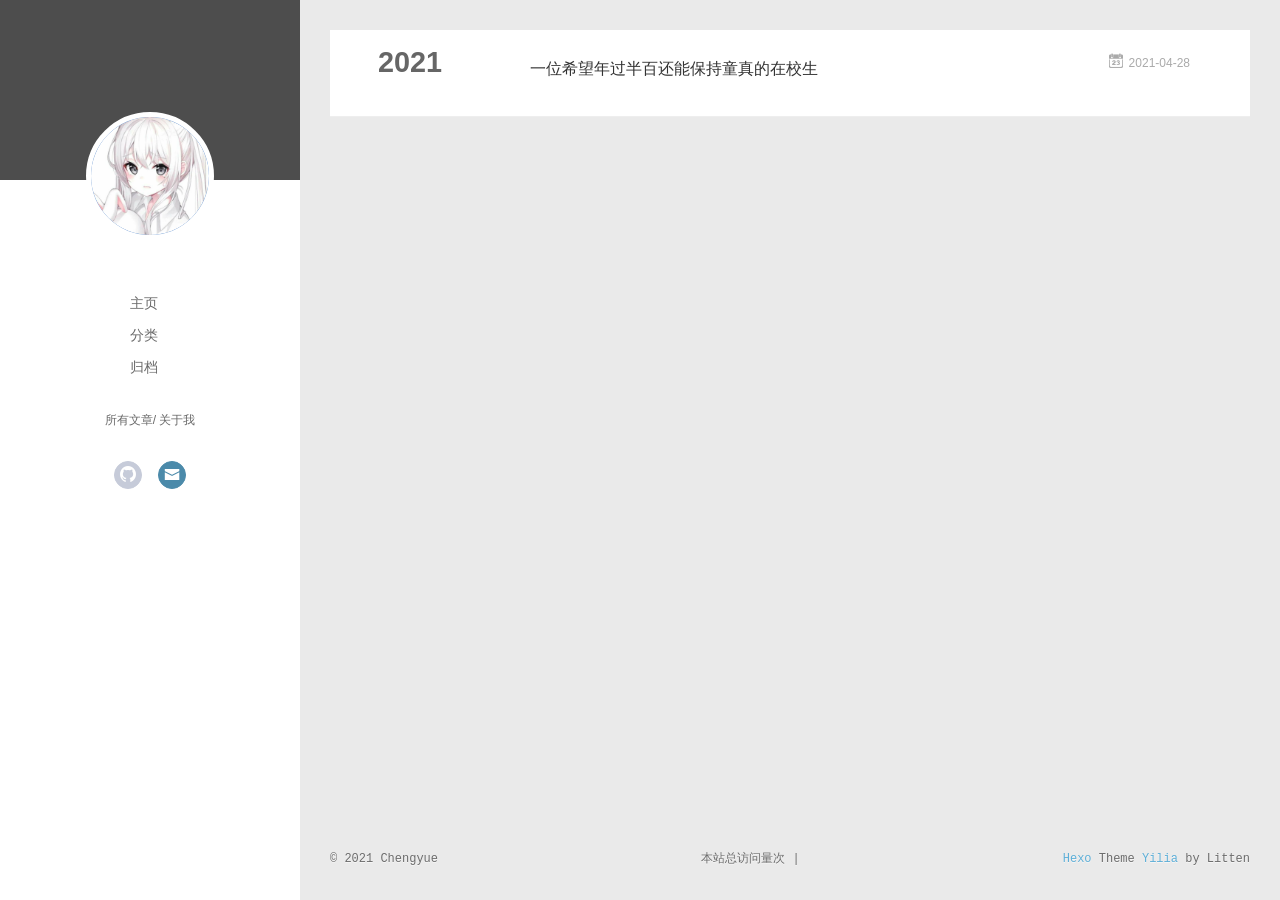
==== commit 203ee47d: "Site updated: 2021-04-29 12:45:07" ====
--- a/archives/index.html
+++ b/archives/index.html
@@ -175,7 +175,7 @@
     	 
   
     <h1 itemprop="name">
-      <a class="archive-article-title" href="/2021/04/28/hello-world/">Hello World</a>
+      <a class="archive-article-title" href="/2021/04/28/hello-world/">一位希望年过半百还能保持童真的在校生</a>
     </h1>
   
 
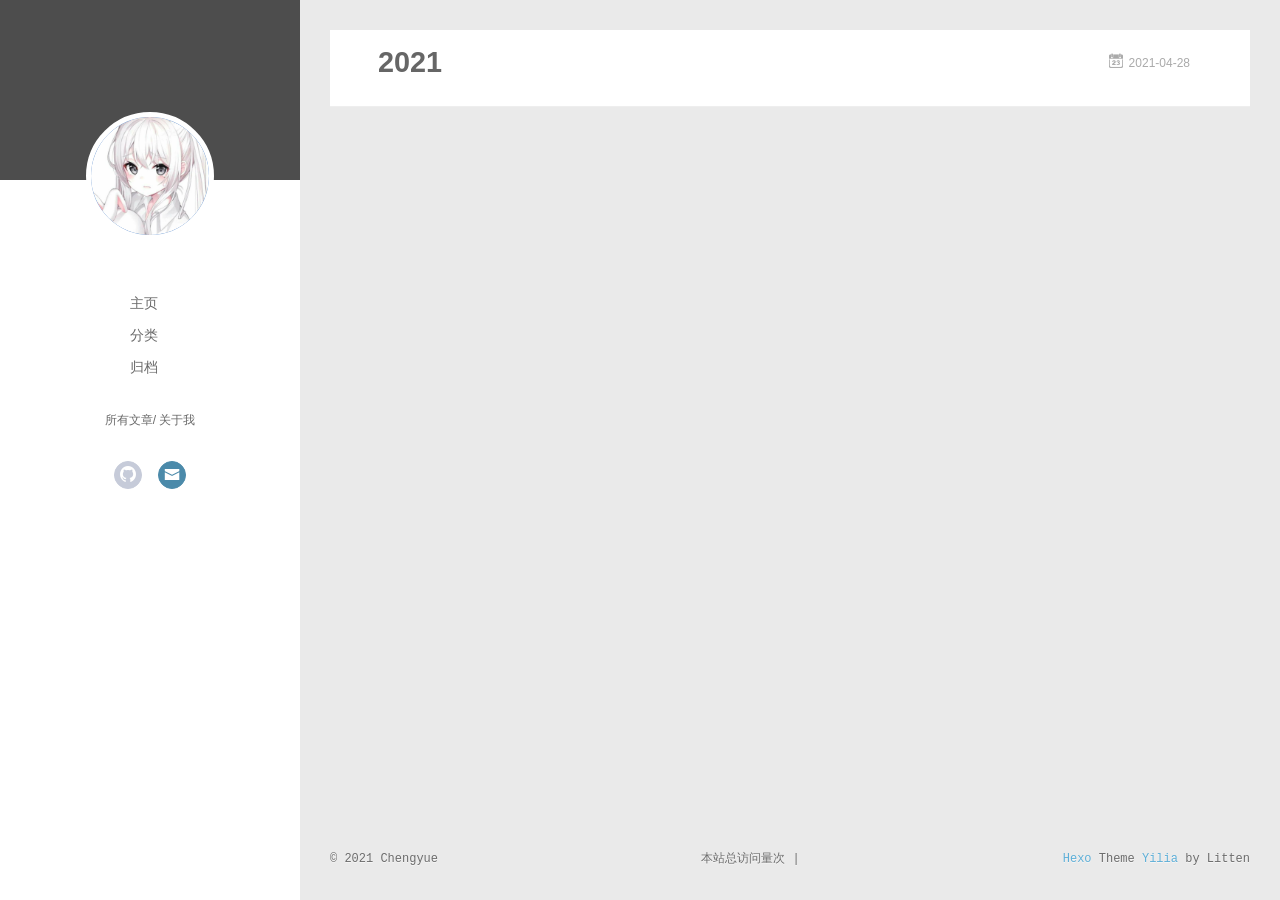
==== commit 40534975: "Site updated: 2021-04-29 12:47:20" ====
--- a/archives/index.html
+++ b/archives/index.html
@@ -168,17 +168,11 @@
 	      	
 
 
-<a href="/2021/04/28/hello-world/" class="archive-article-date">
+<a href="/2021/04/28/Bolg%E8%AF%B4%E6%98%8E/" class="archive-article-date">
   	<time datetime="2021-04-28T14:34:05.480Z" itemprop="datePublished"><i class="icon-calendar icon"></i>2021-04-28</time>
 </a>
         </div>
     	 
-  
-    <h1 itemprop="name">
-      <a class="archive-article-title" href="/2021/04/28/hello-world/">一位希望年过半百还能保持童真的在校生</a>
-    </h1>
-  
-
         <div class="article-info info-on-right">
           
           
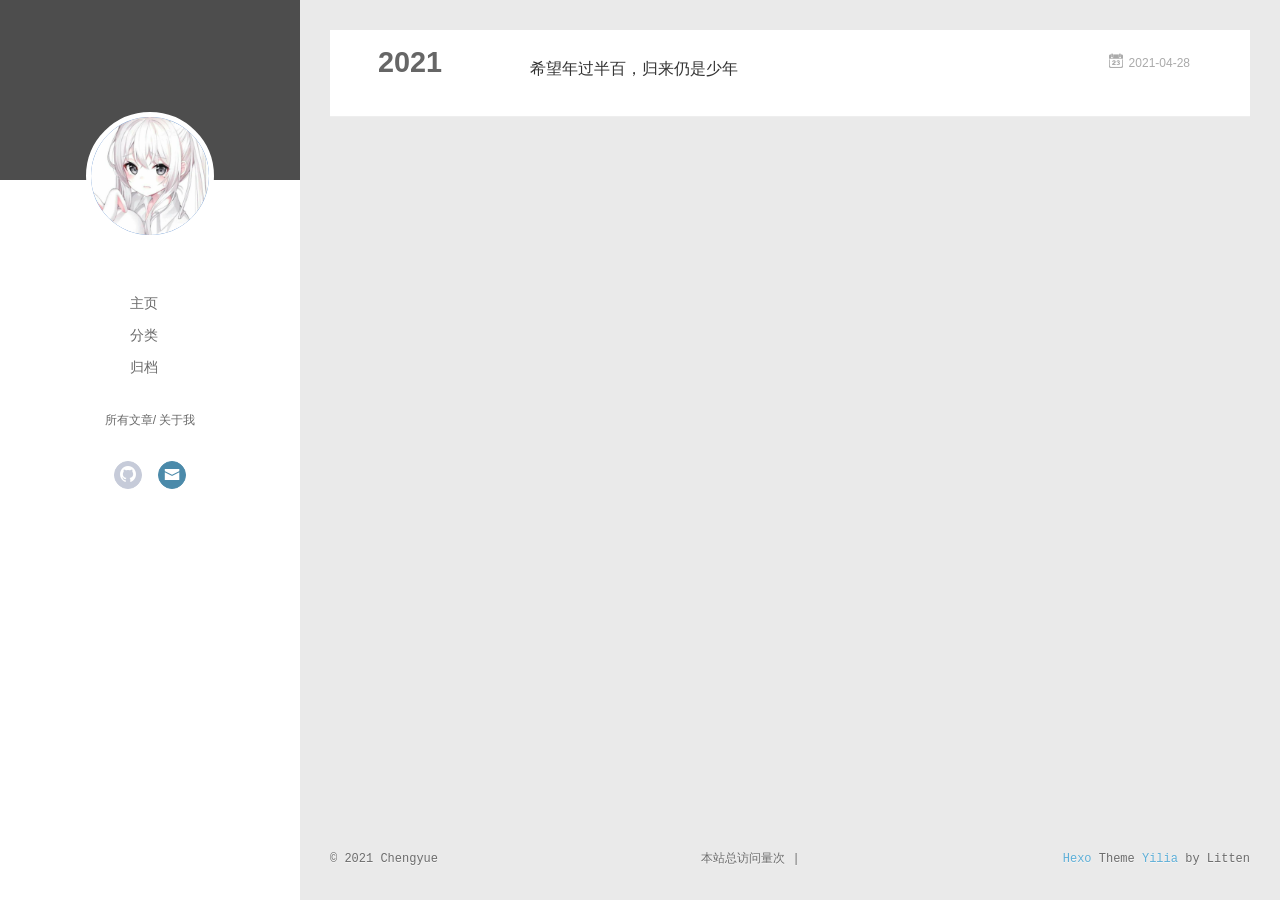
==== commit 0312f228: "Site updated: 2021-04-29 12:48:25" ====
--- a/archives/index.html
+++ b/archives/index.html
@@ -173,6 +173,12 @@
 </a>
         </div>
     	 
+  
+    <h1 itemprop="name">
+      <a class="archive-article-title" href="/2021/04/28/Bolg%E8%AF%B4%E6%98%8E/">希望年过半百，归来仍是少年</a>
+    </h1>
+  
+
         <div class="article-info info-on-right">
           
           
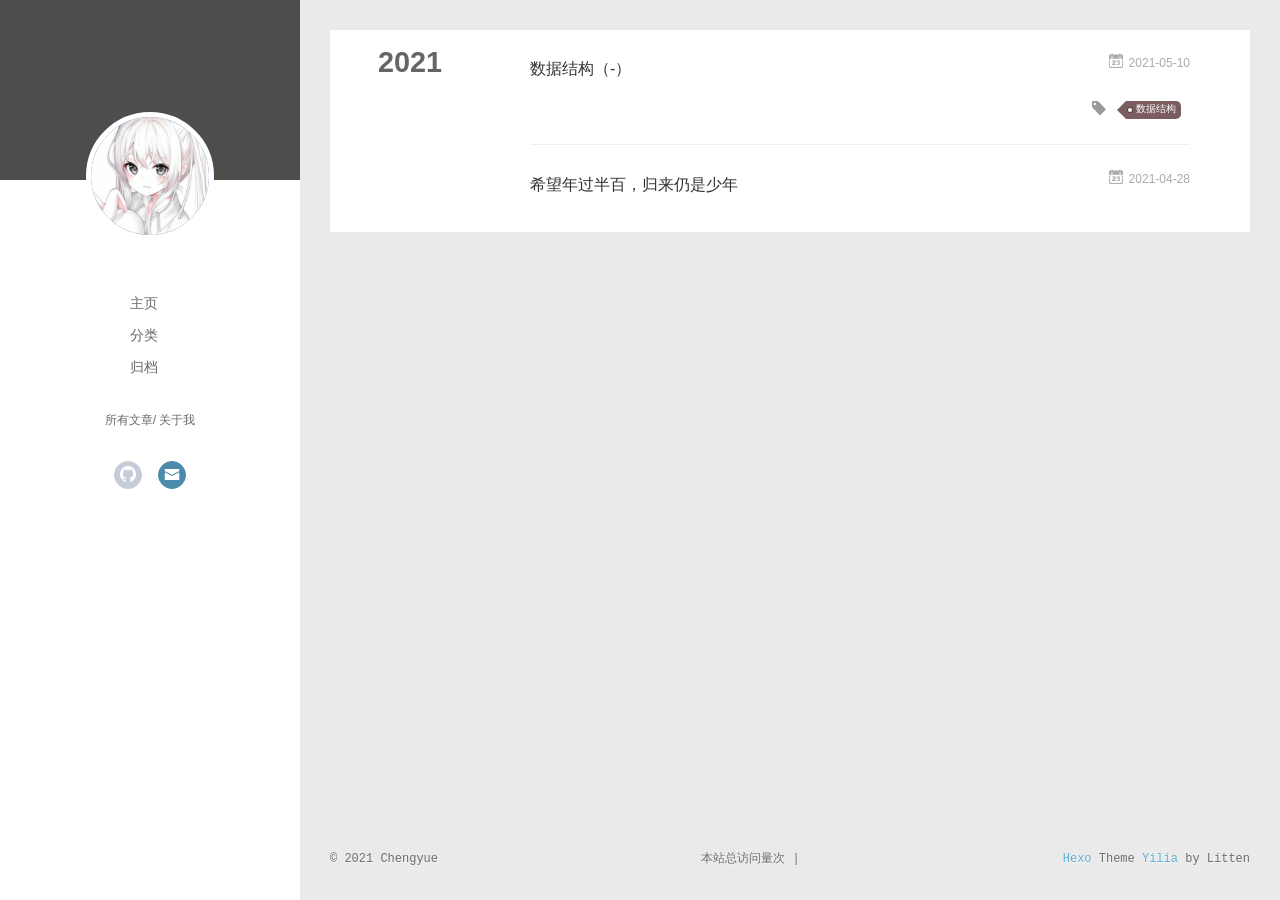
==== commit 2ddaf10c: "Site updated: 2021-05-10 21:18:19" ====
--- a/archives/index.html
+++ b/archives/index.html
@@ -168,6 +168,47 @@
 	      	
 
 
+<a href="/2021/05/10/%E6%95%B0%E6%8D%AE%E7%BB%93%E6%9E%84%EF%BC%88-%EF%BC%89/" class="archive-article-date">
+  	<time datetime="2021-05-10T13:00:28.000Z" itemprop="datePublished"><i class="icon-calendar icon"></i>2021-05-10</time>
+</a>
+        </div>
+    	 
+  
+    <h1 itemprop="name">
+      <a class="archive-article-title" href="/2021/05/10/%E6%95%B0%E6%8D%AE%E7%BB%93%E6%9E%84%EF%BC%88-%EF%BC%89/">数据结构（-）</a>
+    </h1>
+  
+
+        <div class="article-info info-on-right">
+          
+	<div class="article-tag tagcloud">
+		<i class="icon-price-tags icon"></i>
+		<ul class="article-tag-list">
+			 
+        		<li class="article-tag-list-item">
+        			<a href="javascript:void(0)" class="js-tag article-tag-list-link color5">数据结构</a>
+        		</li>
+      		
+		</ul>
+	</div>
+
+          
+
+        </div>
+        <div class="clearfix"></div>
+    </header>
+  </div>
+</article>
+  
+    
+    
+    <article class="archive-article archive-type-post">
+  <div class="archive-article-inner">
+    <header class="archive-article-header">
+      	<div class="article-meta">
+	      	
+
+
 <a href="/2021/04/28/Bolg%E8%AF%B4%E6%98%8E/" class="archive-article-date">
   	<time datetime="2021-04-28T14:34:05.480Z" itemprop="datePublished"><i class="icon-calendar icon"></i>2021-04-28</time>
 </a>
@@ -294,6 +335,10 @@
             <input type="checkbox" q-on="click:toggleTag(e)" q-attr="checked:showTags">
           </label>
           <ul class="article-tag-list" q-show="showTags">
+             
+              <li class="article-tag-list-item">
+                <a href="javascript:void(0)" class="js-tag color5">数据结构</a>
+              </li>
             
             <div class="clearfix"></div>
           </ul>
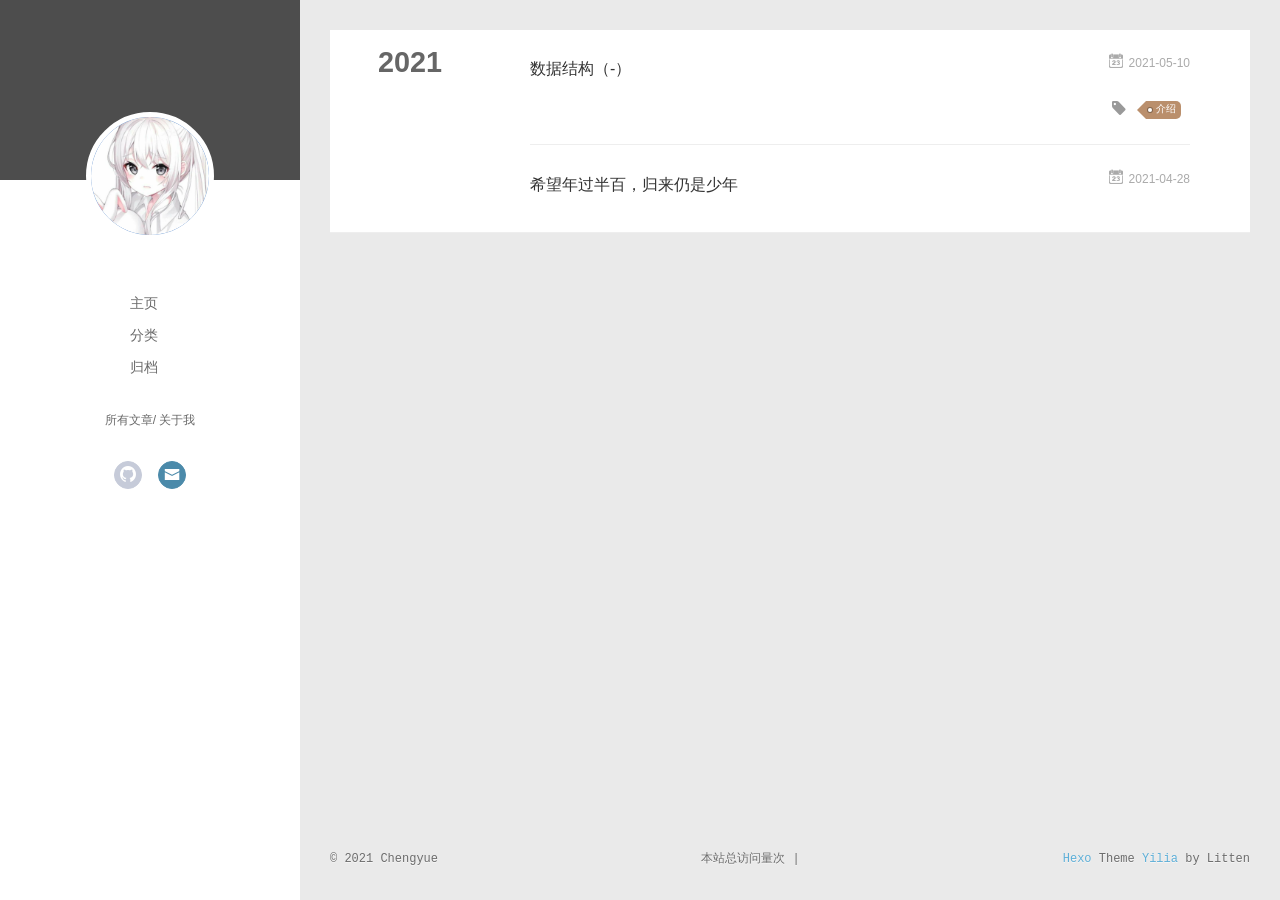
==== commit 9f06a6c4: "Site updated: 2021-05-16 20:46:13" ====
--- a/archives/index.html
+++ b/archives/index.html
@@ -186,7 +186,7 @@
 		<ul class="article-tag-list">
 			 
         		<li class="article-tag-list-item">
-        			<a href="javascript:void(0)" class="js-tag article-tag-list-link color5">数据结构</a>
+        			<a href="javascript:void(0)" class="js-tag article-tag-list-link color3">介绍</a>
         		</li>
       		
 		</ul>
@@ -337,7 +337,7 @@
           <ul class="article-tag-list" q-show="showTags">
              
               <li class="article-tag-list-item">
-                <a href="javascript:void(0)" class="js-tag color5">数据结构</a>
+                <a href="javascript:void(0)" class="js-tag color3">介绍</a>
               </li>
             
             <div class="clearfix"></div>
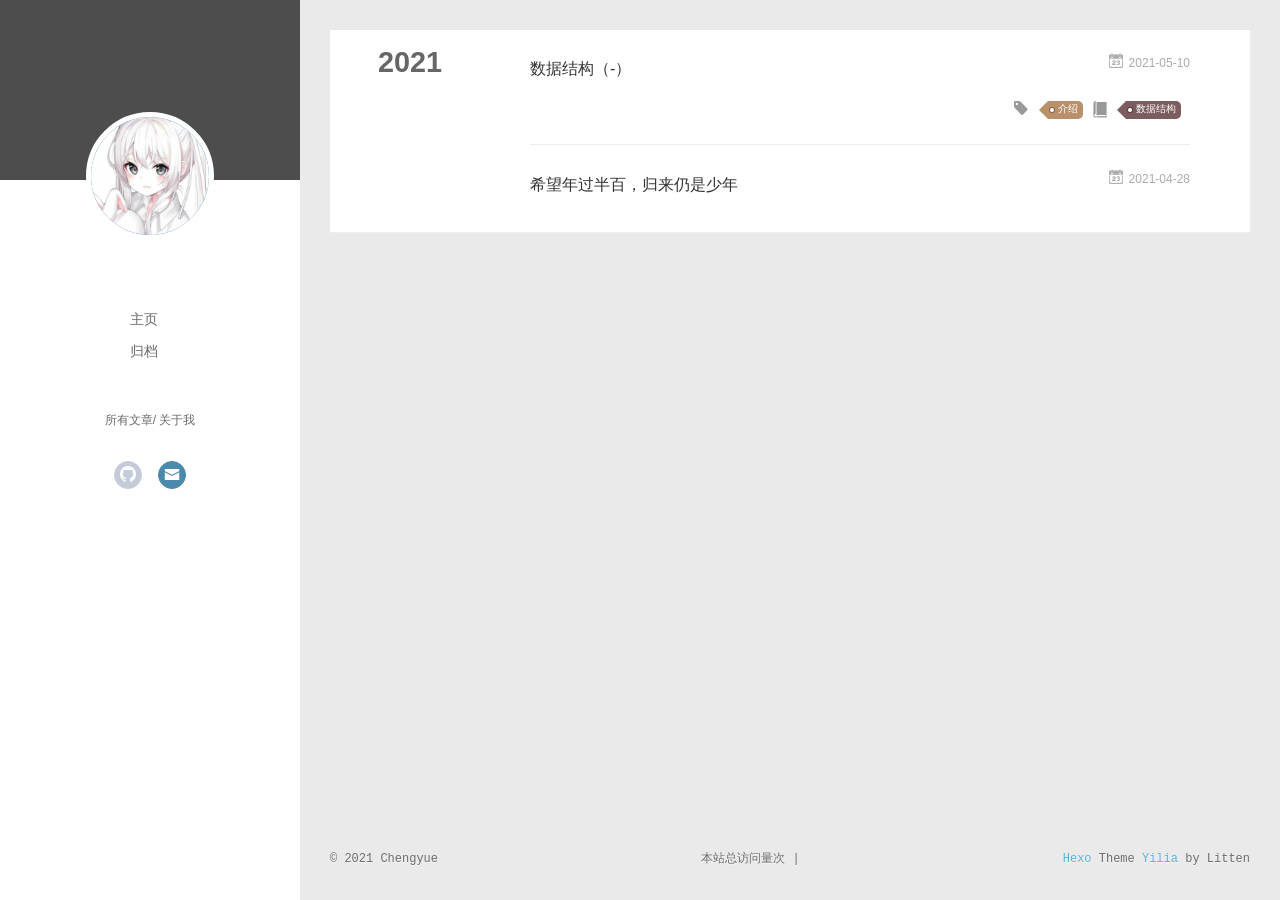
==== commit 4595570c: "Site updated: 2021-05-17 22:33:06" ====
--- a/archives/index.html
+++ b/archives/index.html
@@ -56,8 +56,6 @@
 			<ul>
 			
 				<li><a href="/">主页</a></li>
-	        
-				<li><a href="/categories">分类</a></li>
 	        
 				<li><a href="/archives">归档</a></li>
 	        
@@ -111,8 +109,6 @@
 			
 				
 			
-				
-			
 			
 			
 			<nav class="header-nav">
@@ -126,14 +122,12 @@
 			</nav>
 
 			<nav class="header-menu js-header-menu">
-				<ul style="width: 70%">
+				<ul style="width: 50%">
 				
 				
-					<li style="width: 33.333333333333336%"><a href="/">主页</a></li>
+					<li style="width: 50%"><a href="/">主页</a></li>
 		        
-					<li style="width: 33.333333333333336%"><a href="/categories">分类</a></li>
-		        
-					<li style="width: 33.333333333333336%"><a href="/archives">归档</a></li>
+					<li style="width: 50%"><a href="/archives">归档</a></li>
 		        
 				</ul>
 			</nav>
@@ -193,6 +187,17 @@
 	</div>
 
           
+	<div class="article-category tagcloud">
+		<i class="icon-book icon"></i>
+		<ul class="article-tag-list">
+			 
+        		<li class="article-tag-list-item">
+        			<a href="/categories/数据结构//" class="article-tag-list-link color5">数据结构</a>
+        		</li>
+      		
+		</ul>
+	</div>
+
 
         </div>
         <div class="clearfix"></div>
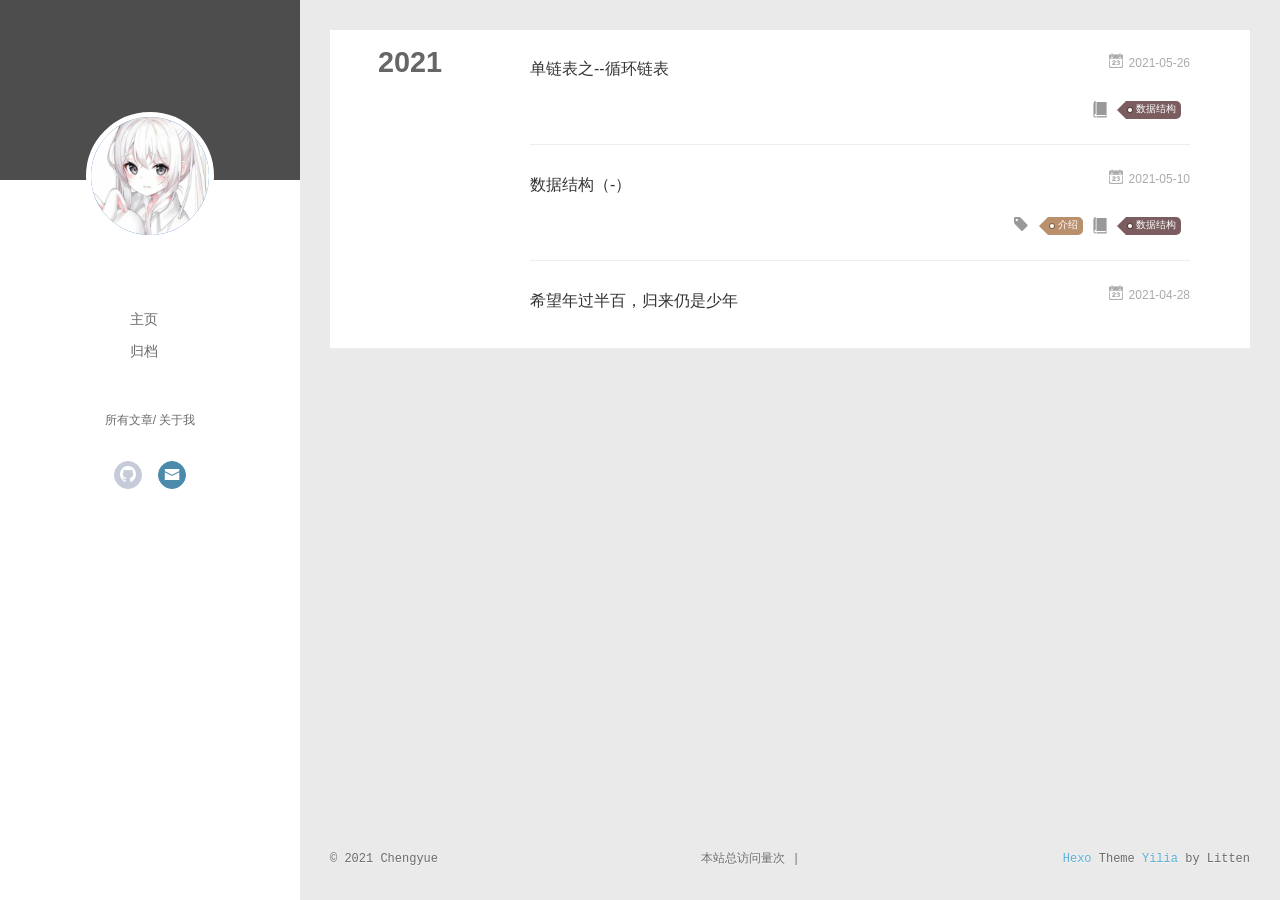
==== commit fa14e9f8: "Site updated: 2021-05-26 18:38:00" ====
--- a/archives/index.html
+++ b/archives/index.html
@@ -154,6 +154,47 @@
           <a href="/archives/2021" class="archive-year">2021</a>
         </div>
         <div class="archives">
+    
+    <article class="archive-article archive-type-post">
+  <div class="archive-article-inner">
+    <header class="archive-article-header">
+      	<div class="article-meta">
+	      	
+
+
+<a href="/2021/05/26/%E5%BE%AA%E7%8E%AF%E9%93%BE%E8%A1%A8/" class="archive-article-date">
+  	<time datetime="2021-05-26T10:22:46.000Z" itemprop="datePublished"><i class="icon-calendar icon"></i>2021-05-26</time>
+</a>
+        </div>
+    	 
+  
+    <h1 itemprop="name">
+      <a class="archive-article-title" href="/2021/05/26/%E5%BE%AA%E7%8E%AF%E9%93%BE%E8%A1%A8/">单链表之--循环链表</a>
+    </h1>
+  
+
+        <div class="article-info info-on-right">
+          
+          
+	<div class="article-category tagcloud">
+		<i class="icon-book icon"></i>
+		<ul class="article-tag-list">
+			 
+        		<li class="article-tag-list-item">
+        			<a href="/categories/数据结构//" class="article-tag-list-link color5">数据结构</a>
+        		</li>
+      		
+		</ul>
+	</div>
+
+
+        </div>
+        <div class="clearfix"></div>
+    </header>
+  </div>
+</article>
+  
+    
     
     <article class="archive-article archive-type-post">
   <div class="archive-article-inner">
